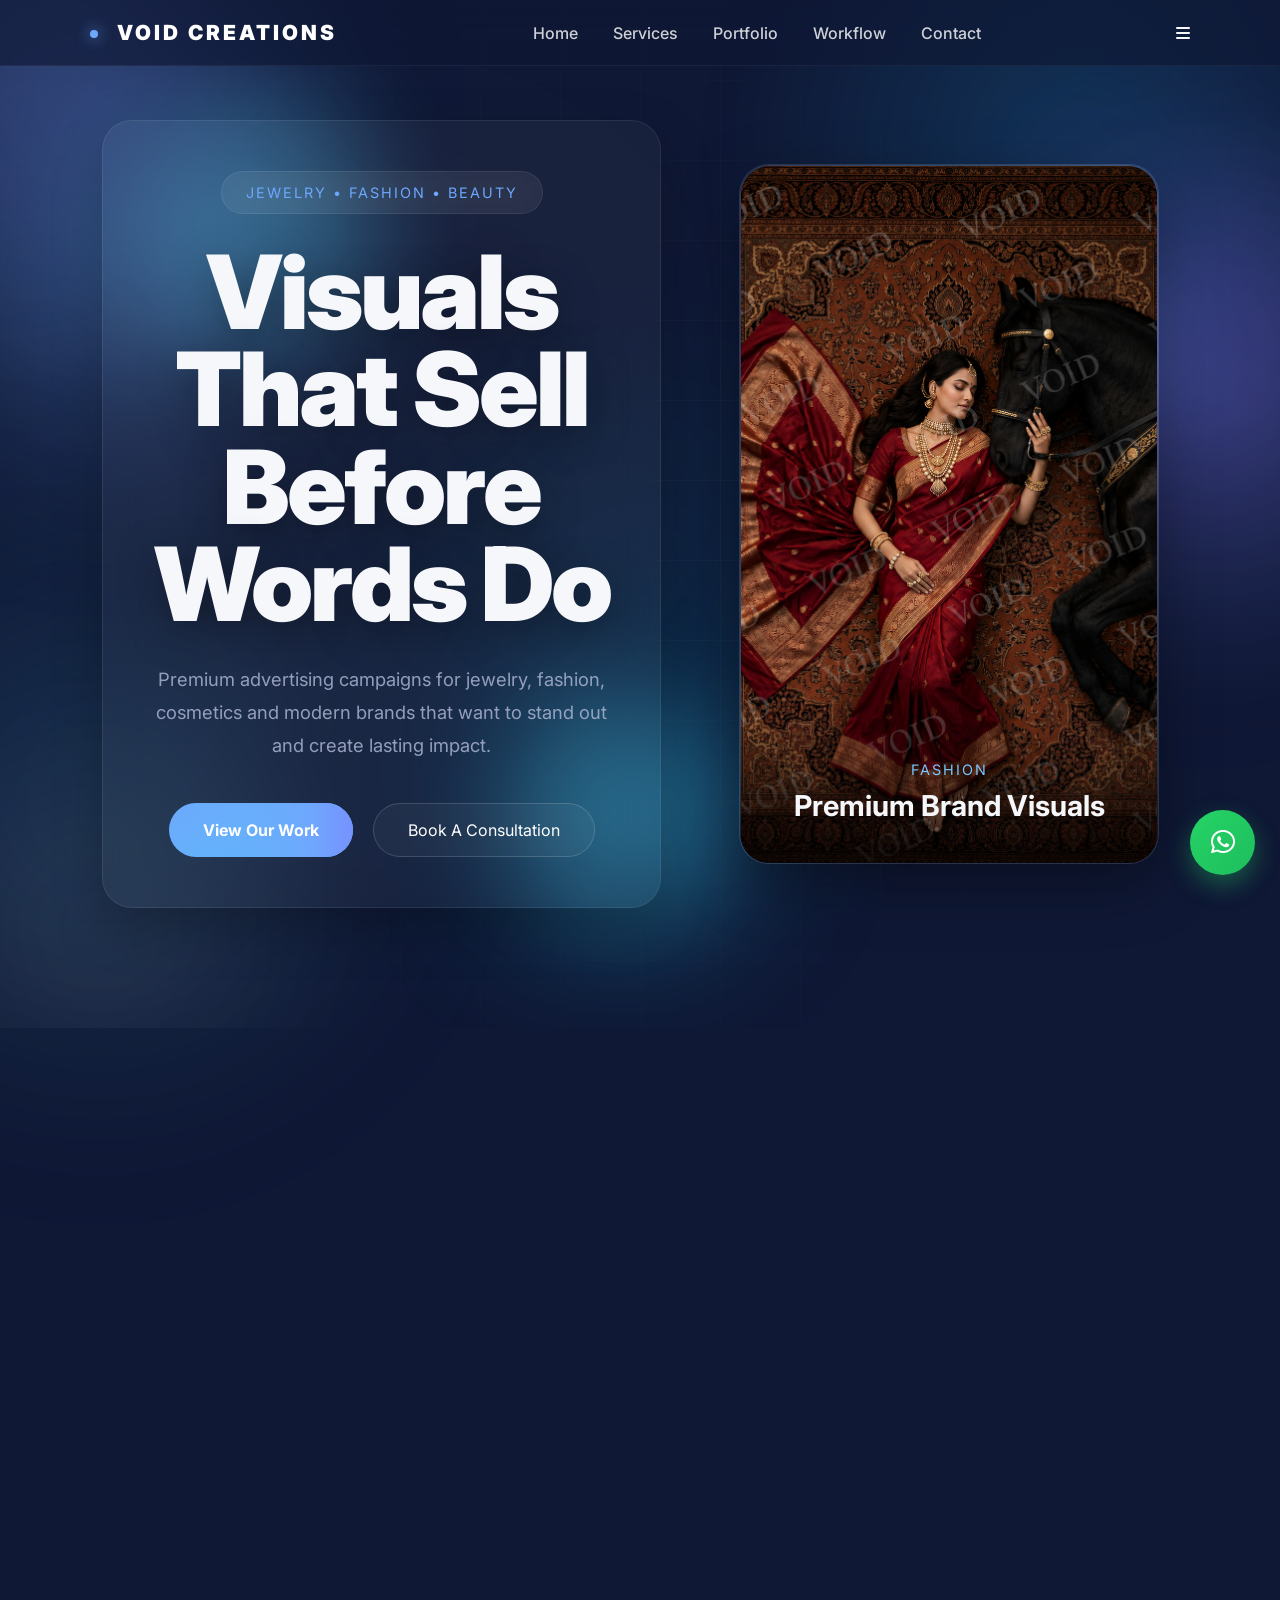
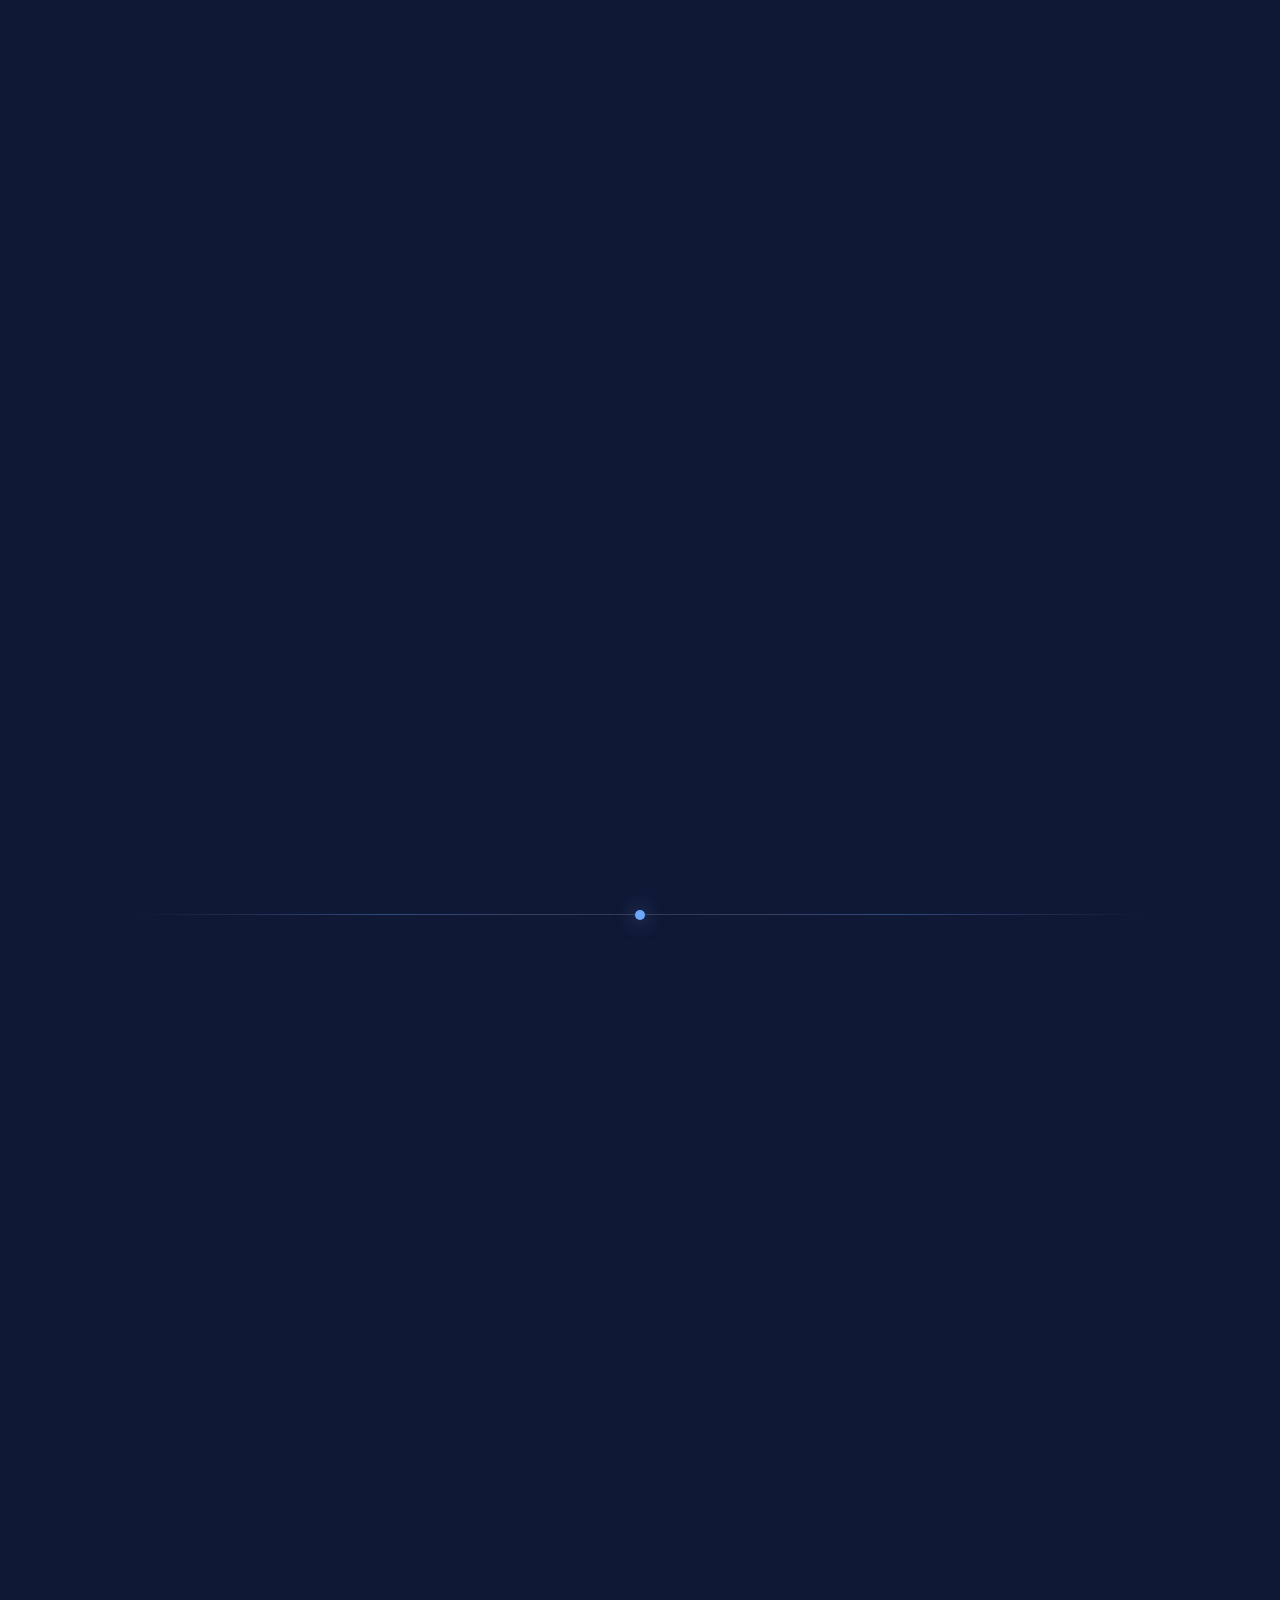
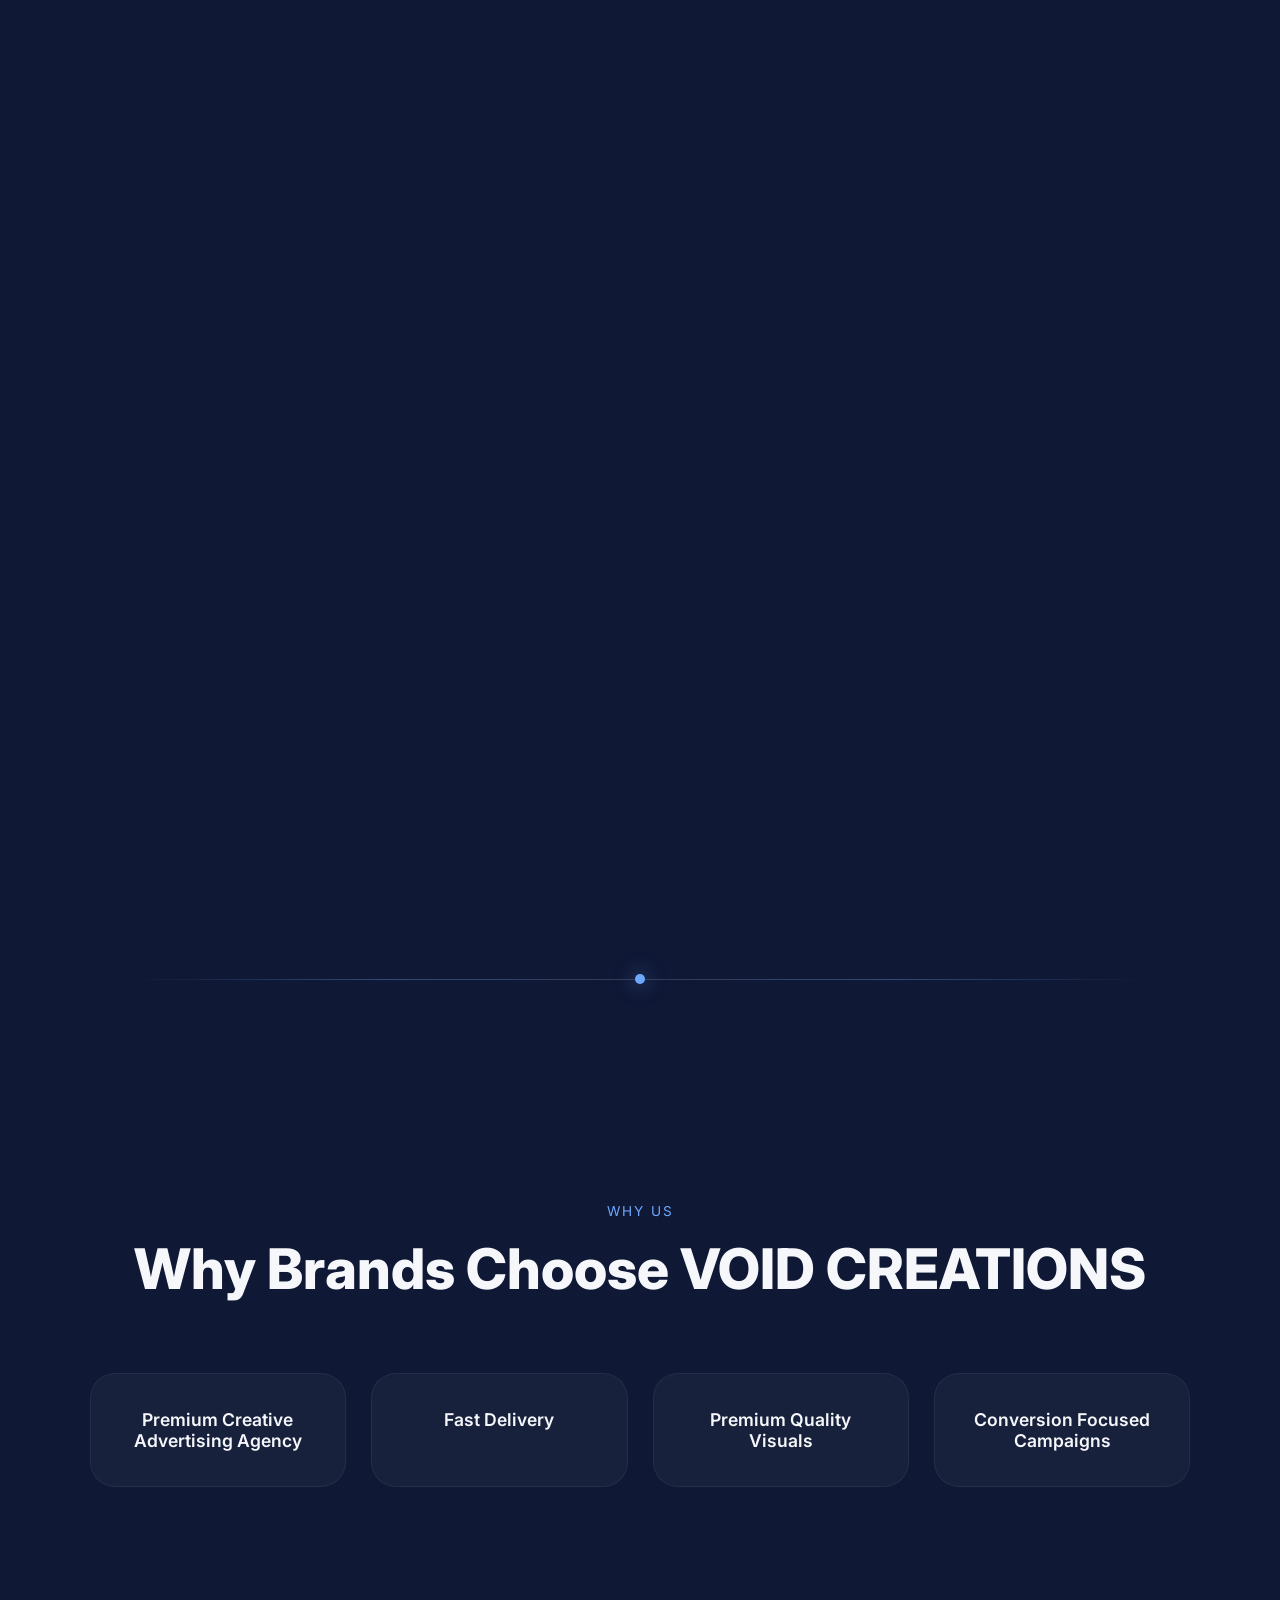
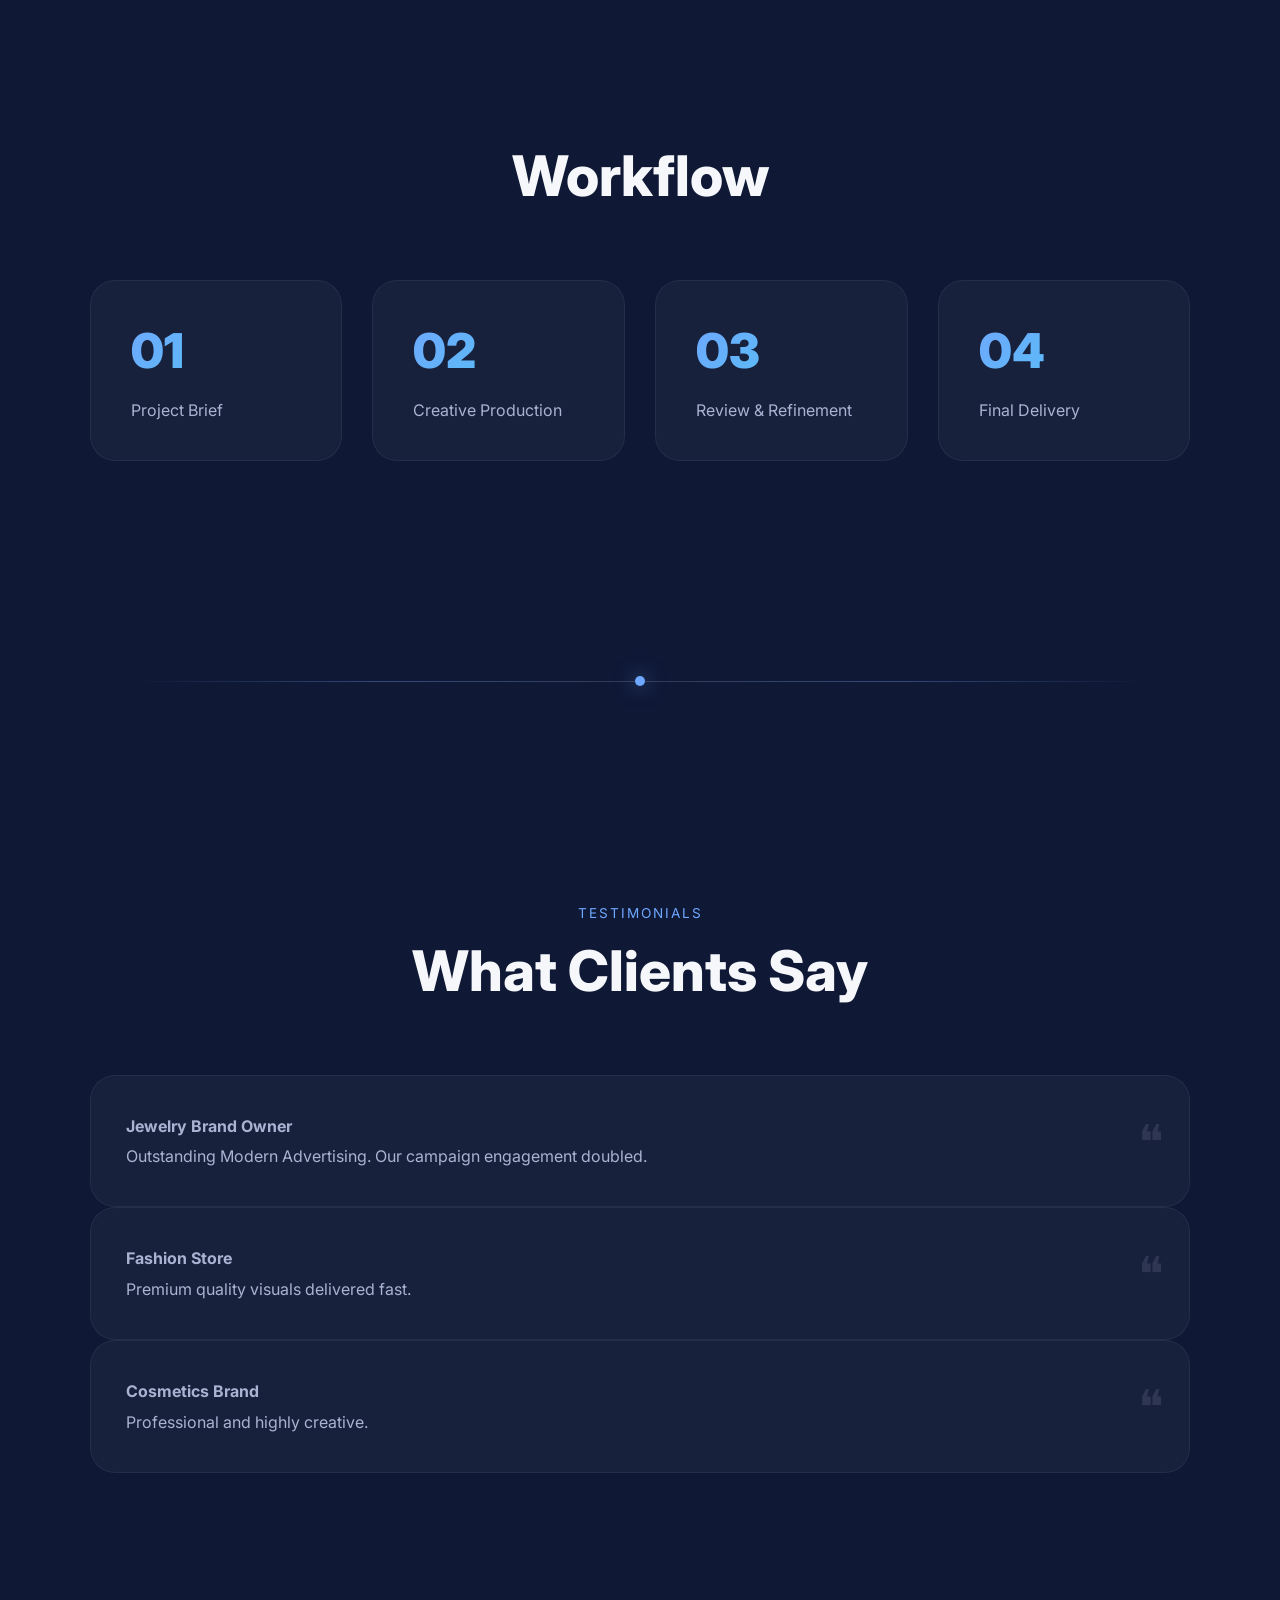
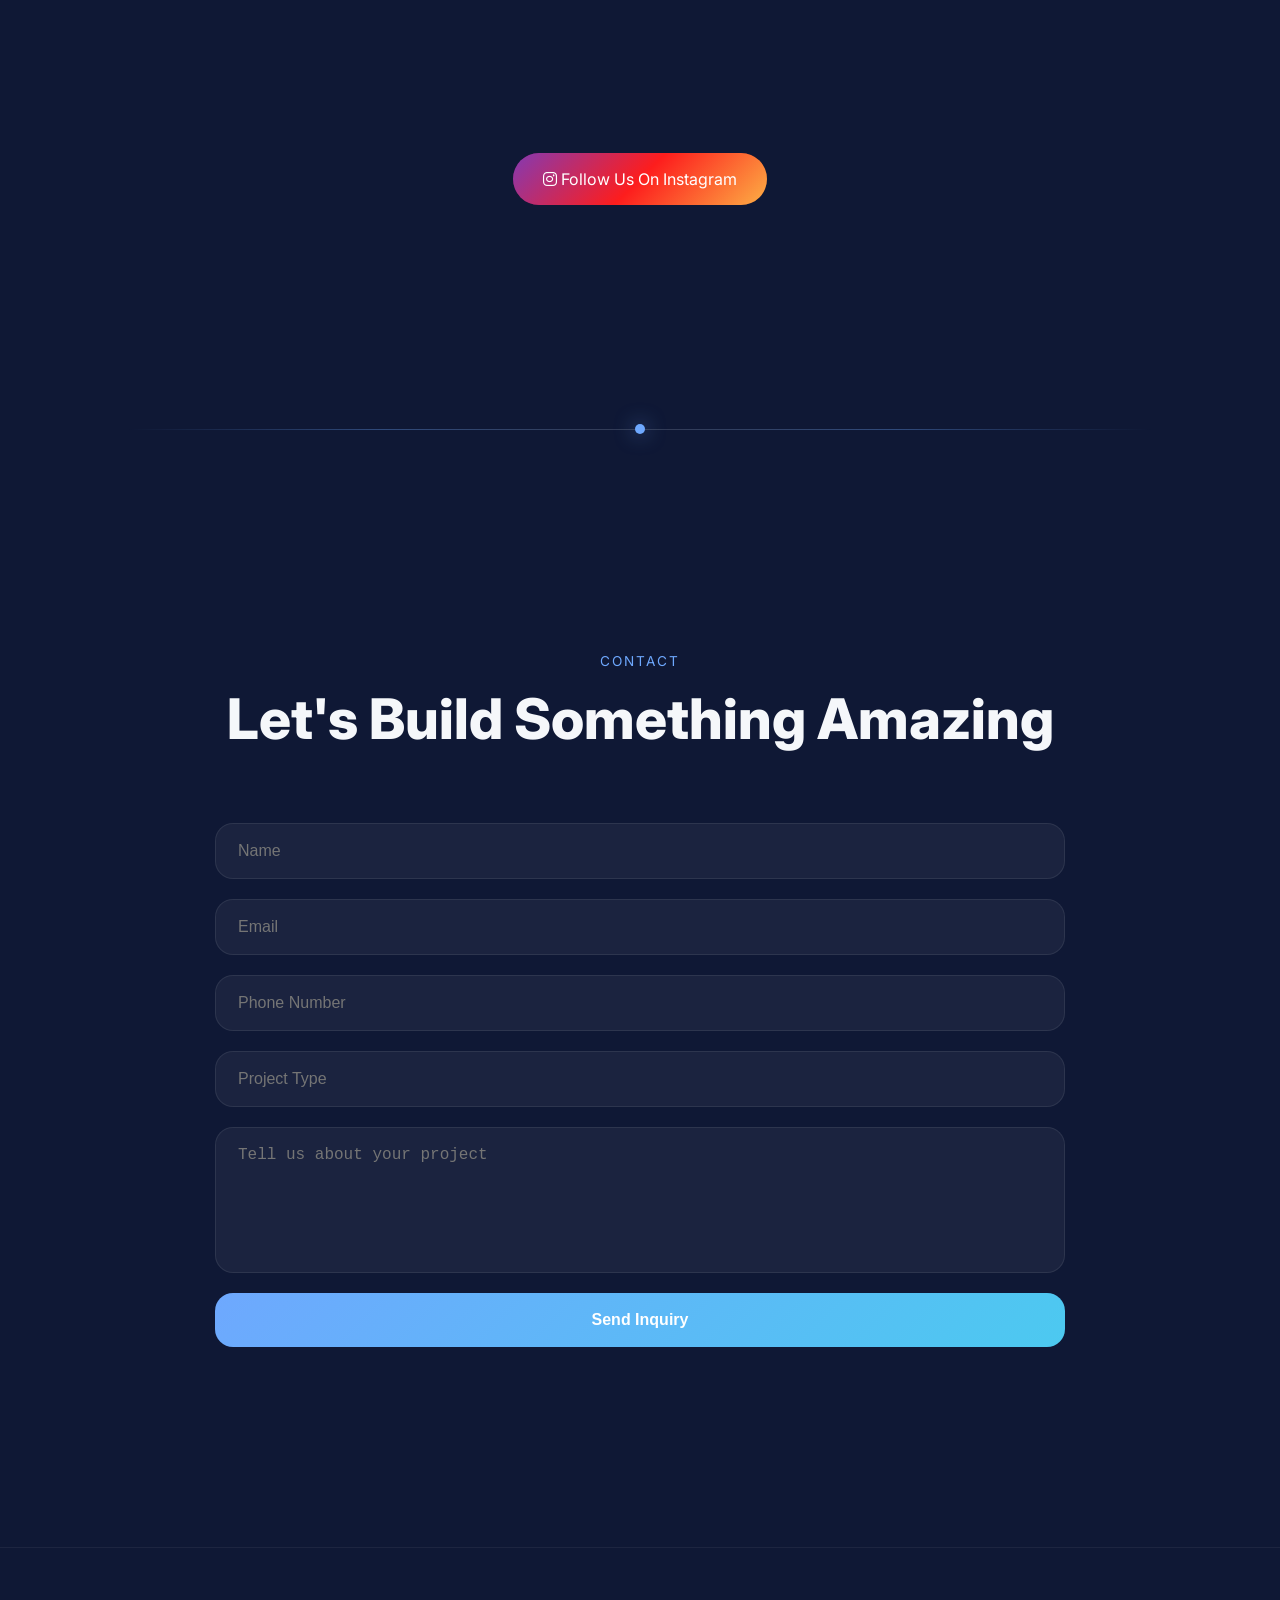
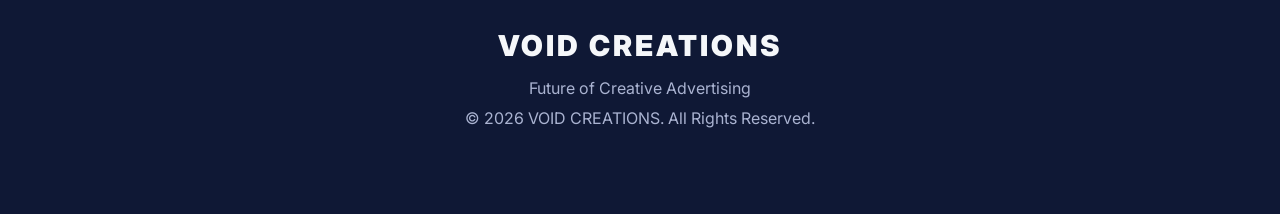
==== index.html @ 669fd7ab "line" ====
<!DOCTYPE html>
<html lang="en">

<head>
	<title>VOID CREATIONS | Future of Creative Advertising</title>

	<meta name="description"
	content="VOID CREATIONS is a premium creative advertising agency specializing in Jewelry Ads, Fashion Ads, Cosmetics Campaigns, Product Photography, Video 	Advertisements and Social Media Creatives.">

	<meta name="keywords"
	content="Jewelry Ads, Fashion Advertising, Cosmetics Campaigns, Product Photography, Video Ads, Social Media Creatives, Branding, Creative Agency, Advertising 	Agency">

	<meta name="author"
	content="VOID CREATIONS">

    <meta name="viewport"
    content="width=device-width, initial-scale=1.0">

    <meta name="description"
    content="Premium advertising campaigns for jewelry, fashion, cosmetics and modern brands.">

    <!-- Fonts -->
    <link href="https://fonts.googleapis.com/css2?family=Inter:wght@300;400;500;600;700;800;900&display=swap"
        rel="stylesheet">

    <!-- Font Awesome -->
    <link rel="stylesheet"
        href="https://cdnjs.cloudflare.com/ajax/libs/font-awesome/6.6.0/css/all.min.css">

    <!-- AOS -->
    <link rel="stylesheet"
        href="https://unpkg.com/aos@2.3.4/dist/aos.css">

    <!-- Main CSS -->
    <link rel="stylesheet" href="css/style.css">

    <link rel="icon" href="assets/favicon.png">

    <meta property="og:title"
	content="VOID CREATIONS">

	<meta property="og:description"
	content="Premium Creative Advertising Agency for Jewelry, Fashion, Cosmetics and Modern Brands">

    <meta property="og:type"
    content="website">

    <meta property="og:image"
    content="assets/preview.PNG">

</head>

<body>
    <div class="mouse-glow"></div>
    <!-- Loader -->
    <div id="loader">
        <div class="loader-logo">
            VOID CREATIONS
        </div>
    </div>

    
    <!-- Navbar -->
    <header class="navbar">

        <div class="logo">
            VOID CREATIONS
        </div>

        <nav class="nav-links">

            <a href="#home">Home</a>

            <a href="#services">Services</a>

            <a href="#portfolio">Portfolio</a>

            <a href="#process">Workflow</a>

            <a href="#contact">Contact</a>

        </nav>

        <div class="mobile-toggle">
            <i class="fas fa-bars"></i>
        </div>

    </header>

    <!-- Hero Section -->
    
    <section id="home" class="hero">
        <div class="hero-light light-1"></div>
        <div class="hero-light light-2"></div>
        <div class="hero-light light-3"></div>

        <div class="hero-grid"></div>
        <div class="hero-bg-glow"></div>

        <div class="hero-bg-glow glow-2"></div>


        <div class="luxury-orb orb-1"></div>
        <div class="luxury-orb orb-2"></div>
        <div class="luxury-orb orb-3"></div>

        <div class="floating-shape shape-1"></div>
        <div class="floating-shape shape-2"></div>
        <div class="floating-shape shape-3"></div>

        <div class="hero-container">

            <!-- LEFT CONTENT -->

            <div class="hero-content">

                <span class="hero-badge">
                    JEWELRY • FASHION • BEAUTY
                </span>

                <h1>
                    Visuals That Sell Before Words Do
                </h1>

                <p>
                    Premium advertising campaigns for jewelry,
                    fashion, cosmetics and modern brands that
                    want to stand out and create lasting impact.
                </p>

                <div class="hero-buttons">

                    <a href="#portfolio" class="btn-primary magnetic-btn">
                        View Our Work
                    </a>

                    <a href="#contact" class="btn-secondary magnetic-btn">
                        Book A Consultation
                    </a>

                </div>

            </div>

            <!-- RIGHT SHOWCASE -->

            <div class="hero-showcase">

                <div class="showcase-card active">

                    <img src="assets/hero/jewelry.png"
                        alt="Jewelry Campaign">

                    <div class="showcase-overlay">

                        <span>Jewelry</span>

                        <h3>
                            Luxury Campaigns
                        </h3>

                    </div>

                </div>

                <div class="showcase-card">

                    <img src="assets/hero/fashion.png"
                        alt="Fashion Campaign">

                    <div class="showcase-overlay">

                        <span>Fashion</span>

                        <h3>
                            Premium Brand Visuals
                        </h3>

                    </div>

                </div>

                <div class="showcase-card">

                    <img src="assets/hero/cosmetics.png"
                        alt="Cosmetics Campaign">

                    <div class="showcase-overlay">

                        <span>Cosmetics</span>

                        <h3>
                            Beauty Product Advertising
                        </h3>

                    </div>

                </div>

            </div>

        </div>
            
    </section>

    <section class="brand-categories">

        <div class="category-pill">
            Jewelry Advertising
        </div>

        <div class="category-pill">
            Fashion Campaigns
        </div>

        <div class="category-pill">
            Cosmetics Branding
        </div>

        <div class="category-pill">
            Video Advertising
        </div>

        <div class="category-pill">
            Social Media Creatives
        </div>

    </section>

    <!-- <section class="stats">

        <div class="stat-box">

            <h3 class="counter" data-target="0">
                0
            </h3>

            <p>Ads Created</p>

        </div>

        <div class="stat-box">

            <h3 class="counter" data-target="0">
                0
            </h3>

            <p>Happy Clients</p>

        </div>

        <div class="stat-box">

            <h3 class="counter" data-target="0">
                0
            </h3>

            <p>Creative Services</p>

        </div>
     </section> -->

    <!-- Services -->
    <section id="services" class="services reveal">

        <div class="section-header">

            <span>OUR SERVICES</span>

            <h2>
                Creative Solutions For Modern Brands
            </h2>

        </div>

        <div class="services-grid">

            <div class="service-card">
                <i class="fas fa-gem"></i>
                <h3>Jewelry Campaigns</h3>
                <p>Luxury campaigns designed for jewelry brands.</p>
            </div>

            <div class="service-card">
                <i class="fas fa-shirt"></i>
                <h3>Men's Fashion Campaigns</h3>
                <p>Premium visuals for modern fashion brands.</p>
            </div>

            <div class="service-card">
                <i class="fas fa-person-dress"></i>
                <h3>Women's Fashion Campaigns</h3>
                <p>Fashion Creatives.</p>
            </div>

            <div class="service-card">
                <i class="fas fa-child"></i>
                <h3>Kids Wear Campaigns</h3>
                <p>Engaging campaigns for children's collections.</p>
            </div>

            <div class="service-card">
                <i class="fas fa-spa"></i>
                <h3>Cosmetics Campaigns</h3>
                <p>High-end beauty and skincare promotions.</p>
            </div>

            <div class="service-card">
                <i class="fas fa-camera"></i>
                <h3>Product Campaigns</h3>
                <p>Enhanced product presentations.</p>
            </div>

            <div class="service-card">
                <i class="fas fa-video"></i>
                <h3>Modern Advertising Video Ads</h3>
                <p>Short-form promotional videos</p>
            </div>

            <div class="service-card">
                <i class="fas fa-share-nodes"></i>
                <h3>Social Media Creatives</h3>
                <p>Scroll-stopping content for digital platforms.</p>
            </div>

        </div>

    </section>

    <!-- Portfolio -->
    <div class="section-divider"></div>
    <section id="portfolio" class="portfolio reveal">
	
        <div class="section-header">

    <div class="portfolio-filters">

        <button class="filter-btn active" data-filter="all">
            All
        </button>

        <button class="filter-btn" data-filter="jewelry">
            Jewelry
        </button>

        <button class="filter-btn" data-filter="fashion">
            Fashion
        </button>

        <button class="filter-btn" data-filter="cosmetics">
            Cosmetics
        </button>
	
    </div>

            <span>PORTFOLIO</span>

            <h2>
                Featured Creative Campaigns
            </h2>

        </div>

        <div class="portfolio-grid">

        <a href="pages/jewelry.html"
		class="portfolio-card"
		data-category="jewelry">

    	  <div class="portfolio-image">

            <img src="assets/portfolio/jewelrythumb.png"
            alt="Jewelry Portfolio">

    	  </div>

          <div class="portfolio-content">

            <span class="portfolio-tag">
                JEWELRY
            </span>

            <h3>
                Luxury Jewelry Collection
            </h3>

            <span class="view-project">
                View Gallery →
            </span>

          </div>

        </a>

    <a href="pages/mens-fashion.html"
    class="portfolio-card"
    data-category="fashion">

        <div class="portfolio-image">

            <img src="assets/portfolio/mens-fashionthumb.png"
            alt="Men's Fashion">

        </div>

        <div class="portfolio-content">

            <span class="portfolio-tag">
                FASHION
            </span>

            <h3>
                Men's Fashion
            </h3>

            <span class="view-project">
                View Gallery →
            </span>

        </div>

    </a>    
    <a href="pages/womens-fashion.html"
    class="portfolio-card"
    data-category="fashion">

        <div class="portfolio-image">
 
            <img src="assets/portfolio/womens-fashionthumb.png"
            alt="Women's Fashion">

        </div>

        <div class="portfolio-content">

            <span class="portfolio-tag">
                FASHION
            </span>

            <h3>
                 Women's Fashion
            </h3>

             <span class="view-project">
                View Gallery →
             </span>

        </div>

    </a>
  
    <a href="pages/cosmetics.html"
    class="portfolio-card"
    data-category="fashion">

        <div class="portfolio-image">

            <img src="assets/portfolio/cosmeticsthumb.png"
            alt="Cosmetics">

        </div>

        <div class="portfolio-content">

            <span class="portfolio-tag">
                FASHION
            </span>

            <h3>
                Cosmetics
            </h3>

            <span class="view-project">
                View Gallery →
            </span>

        </div>

    </a>

    <a href="pages/video-ads.html"
    class="portfolio-card"
     data-category="fashion">

         <div class="portfolio-image">

             <img src="assets/portfolio/video-adsthumb.png"
             alt="Professional video advertisements for modern brands.">

         </div>

         <div class="portfolio-content">

            <span class="portfolio-tag">
                 FASHION
            </span>

            <h3>
                 Video Advertisements

            </h3>

            <span class="view-project">
                View Gallery →
            </span>

        </div>

     </a>
        

    </section>

    <!-- Why Choose Us -->
    <div class="section-divider"></div>
    <section class="why-us reveal">

        <div class="section-header">

            <span>WHY US</span>

            <h2>
                Why Brands Choose VOID CREATIONS
            </h2>

        </div>

        <div class="features-grid">

            <div class="feature-card">
                Premium Creative Advertising Agency
            </div>

            <div class="feature-card">
                Fast Delivery
            </div>

            <div class="feature-card">
                Premium Quality Visuals
            </div>

            <div class="feature-card">
                Conversion Focused Campaigns
            </div>

        </div>

    </section>

    <!-- Process -->
    <section id="process" class="process reveal">

        <div class="section-header">

            <h2>Workflow</h2>

        </div>

        <div class="timeline">

            <div class="step">
                <h3>01</h3>
                <p>Project Brief</p>
            </div>

            <div class="step">
                <h3>02</h3>
                <p>Creative Production</p>
            </div>

            <div class="step">
                <h3>03</h3>
                <p>Review & Refinement</p>
            </div>

            <div class="step">
                <h3>04</h3>
                <p>Final Delivery</p>
            </div>

        </div>

    </section>

    <!-- Testimonials -->
    <div class="section-divider"></div>
    <section class="testimonials reveal">

        <div class="section-header">

            <span>TESTIMONIALS</span>

            <h2>
                What Clients Say
            </h2>

        </div>

        <div class="testimonial">

        <h4>Jewelry Brand Owner</h4>

        <p>
        Outstanding Modern Advertising.
        Our campaign engagement doubled.
        </p>

    </div>

    <div class="testimonial">

        <h4>Fashion Store</h4>

        <p>
        Premium quality visuals delivered fast.
        </p>

    </div>

    <div class="testimonial">

        <h4>Cosmetics Brand</h4>

        <p>
        Professional and highly creative.
        </p>

    </div>

        </div>

    </section>

    <!-- Instagram CTA -->
    <section class="instagram reveal">
        <div class="social-circuit">

            <div class="instagram-cta">

                <a href="https://www.instagram.com/void_creations1?igsh=NXFveWRydmR2MjVx"
                target="_blank"
                class="instagram-premium">

                <i class="fab fa-instagram"></i>
                Follow Us On Instagram

                </a>

                <div class="circuit-line horizontal"></div>

                <div class="circuit-line vertical"></div>

                <div class="circuit-dot"></div>

            </div>

        </div>
    </section>

    <!-- Contact -->
    <div class="section-divider"></div>
    <section id="contact" class="contact reveal">

        <div class="section-header">

            <span>CONTACT</span>

            <h2>
                Let's Build Something Amazing
            </h2>

        </div>

        <form
        action="https://formsubmit.co/void.creative.in@gmail.com"
        method="POST"
        class="contact-form">

            <input type="text" name="name" placeholder="Name" required>

            <input type="email" name="email" placeholder="Email" required>

            <input type="tel" name="phone" placeholder="Phone Number">

            <input type="text" name="project_type" placeholder="Project Type">

            <textarea name="message" rows="6"
                placeholder="Tell us about your project"></textarea>

            <input 
            type="hidden"
            name="_subject"
            value="New Website Inquiry">

            <input
            type="hidden"
            name="_captcha"
            value="false">

            <input
            type="hidden"
            name="_template"
            value="table">

            <button type="submit" class="magnetic-btn">
                Send Inquiry
            </button>

        </form>

    </section>

    <!-- WhatsApp Button -->
    <a href="https://wa.me/919876543210?text=Hello%20VOID%20CREATIONS,%20I%20am%20interested%20in%20your%20creative%20services."
        target="_blank"
        class="whatsapp-btn">

        <i class="fab fa-whatsapp"></i>
    </a>

    <!-- Footer -->
    <footer>

        <div class="footer-logo">
            VOID CREATIONS
        </div>

        <p>
            Future of Creative Advertising
        </p>

        <p>
            © 2026 VOID CREATIONS. All Rights Reserved.
        </p>

    </footer>

    <!-- Libraries -->

    <script src="https://unpkg.com/aos@2.3.4/dist/aos.js"></script>

    <!-- Main JS -->
    <script src="js/script.js"></script>

</body>

</html>
---- css/style.css ----
/* ==========================================
   VOID CREATIONS
   Premium AI Agency UI
   Version 1.0
========================================== */

/* ---------- Google Font Fallback ---------- */

:root {

    /* Brand Colors */

    --primary: #0F1835;
    --secondary: #16244D;

    --accent: #6EA8FE;
    --accent-light: #8FC5FF;

    --neon: #4CC9F0;

    --white: #FFFFFF;
    --text: #F5F7FA;
    --muted: #AAB3D1;

    /* Glass */

    --glass: rgba(255,255,255,0.05);
    --glass-border: rgba(255,255,255,0.08);

    /* Effects */

    --shadow:
    0 10px 30px rgba(0,0,0,.30);

    --glow:
    0 0 20px rgba(76,201,240,.35);

    --radius: 24px;

}

/* ---------- Reset ---------- */

*{
    margin:0;
    padding:0;
    box-sizing:border-box;
}

html{
    scroll-behavior:smooth;
}

body{

    font-family:'Inter',sans-serif;

    background:
    radial-gradient(
    circle at top right,
    rgba(76,201,240,.08),
    transparent 30%),

    radial-gradient(
    circle at bottom left,
    rgba(110,168,254,.08),
    transparent 30%),

    var(--primary);

    color:var(--text);

    overflow-x:hidden;
}

/* ---------- Scrollbar ---------- */

::-webkit-scrollbar{
    width:10px;
}

::-webkit-scrollbar-track{
    background:#091022;
}

::-webkit-scrollbar-thumb{

    background:
    linear-gradient(
    180deg,
    var(--accent),
    var(--neon));

    border-radius:50px;
}

/* ---------- Selection ---------- */

::selection{
    background:var(--accent);
    color:#fff;
}

/* ---------- Container ---------- */

.container{

    width:min(
    1200px,
    90%
    );

    margin:auto;
}

/* ==========================================
   LOADER
========================================== */

#loader{

    position:fixed;

    inset:0;

    width:100vw;

    height:100vh;

    overflow:hidden;

    background:#050816;

    display:flex;

    justify-content:center;

    align-items:center;

    z-index:999999;
}

.loader-logo{

    font-size:2rem;

    font-weight:800;

    letter-spacing:8px;

    color:white;

    animation:
    pulse 2s infinite;
}

@keyframes pulse{

    0%,100%{

        opacity:.4;
    }

    50%{

        opacity:1;
    }
}

/* ==========================================
   PARTICLES
========================================== */

#particles-js{

    position:fixed;

    top:0;
    left:0;

    width:100%;
    height:100%;

    z-index:-2;
}

/* ==========================================
   NAVBAR
========================================== */

.navbar{
    position:fixed;
    top:0;
    left:0;
    width:100%;
    padding:20px 7%;
    display:flex;
    justify-content:space-between;
    align-items:center;
    backdrop-filter:blur(20px);
    background:rgba(15,24,53,.65);
    border-bottom:1px solid rgba(255,255,255,.05);
    z-index:1000;
    transition:
    all .45s ease;
}

.logo{

    font-size:1.3rem;

    font-weight:900;

    letter-spacing:3px;

    color:#ffffff;

    cursor:pointer;

    transition:
    all .4s ease;
}

.logo:hover{

    color:#6EA8FE;

    text-shadow:
    0 0 15px rgba(110,168,254,.5),
    0 0 35px rgba(110,168,254,.25);

    transform:
    translateY(-1px);
}

.logo::before{

    content:"";

    display:inline-block;

    width:8px;
    height:8px;

    border-radius:50%;

    background:#6EA8FE;

    margin-right:12px;

    box-shadow:
    0 0 15px #6EA8FE;

    vertical-align:middle;
}

.nav-links{

    display:flex;

    gap:35px;
}

.nav-links a{

    position:relative;

    text-decoration:none;

    color:rgba(255,255,255,.8);

    font-weight:500;

    transition:
    all .35s ease;
}

.nav-links a::after{

    content:"";

    position:absolute;

    left:0;
    bottom:-6px;

    width:0;

    height:2px;

    background:#6EA8FE;

    transition:
    width .35s ease;
}

.nav-links a:hover{

    color:#ffffff;
}

.nav-links a:hover::after{

    width:100%;
}



/* ==========================================
   HERO SECTION
========================================== */

.hero{

    min-height:100vh;

    display:flex;

    align-items:center;

    justify-content:center;

    text-align:center;

    padding:
    120px 20px 80px;
}

.hero-content{

    position:relative;

    z-index:2;

    padding:50px;

    border-radius:30px;

    background:
    rgba(255,255,255,.04);

    backdrop-filter:blur(20px);

    border:
    1px solid rgba(255,255,255,.08);

    box-shadow:
    0 20px 50px rgba(0,0,0,.25);
}
.hero-badge{

    display:inline-block;

    padding:
    10px 18px;

    border-radius:50px;

    background:
    rgba(255,255,255,.05);

    border:
    1px solid rgba(255,255,255,.08);

    margin-bottom:30px;

    color:var(--accent);

    font-size:.9rem;
}

.hero h1{

    font-size:clamp(3.8rem,8vw,7rem);

    line-height:1;

    letter-spacing:-2px;

    font-weight:900;
}

.hero h1 span{

    background:
    linear-gradient(
    90deg,
    #ffffff,
    #6EA8FE,
    #8B5CF6
    );

    background-clip:text;

    -webkit-background-clip:text;

    -webkit-text-fill-color:transparent;
}

.hero p{

    margin:
    30px auto;

    max-width:700px;

    font-size:1.15rem;

    color:var(--muted);

    line-height:1.8;
}

.hero-buttons{

    display:flex;

    gap:20px;

    justify-content:center;

    flex-wrap:wrap;
}

.hero-btn{

    position:relative;

    overflow:hidden;
}

.hero-btn::before{

    content:"";

    position:absolute;

    top:0;
    left:-150%;

    width:60%;
    height:100%;

    background:
    linear-gradient(
        120deg,
        transparent,
        rgba(255,255,255,.35),
        transparent
    );

    transition:1s;
}

.hero-btn:hover::before{

    left:180%;
}


/* ==========================
   HERO SHOWCASE
========================== */

.hero-showcase{

    position:relative;

    width:100%;

    max-width:420px;

    height:520px;

    margin:auto;
}

.showcase-card{

    position:absolute;

    inset:0;

    opacity:0;

    transform:
    translateY(40px)
    scale(.95);

    transition:.8s ease;
}

.showcase-card.active{

    opacity:1;

    transform:
    translateY(0)
    scale(1);

    animation:
    cardFloat 6s ease-in-out infinite;
}

@keyframes cardFloat{

    0%,100%{

        transform:
        translateY(0);
    }

    50%{

        transform:
        translateY(-15px);
    }
}

.showcase-card img{

    width:100%;
    height:100%;

    object-fit:cover;

    border-radius:30px;

    border:1px solid
    rgba(255,255,255,.08);

    box-shadow:
    0 40px 120px rgba(0,0,0,.45),
    0 0 60px rgba(110,168,254,.12);
}

/* ==========================================
   BUTTONS
========================================== */

.btn-primary{

    display:inline-flex;

    align-items:center;

    justify-content:center;

    text-decoration:none;

    padding:
    16px 34px;

    border-radius:50px;

    background:
    linear-gradient(
    135deg,
    var(--accent),
    var(--neon));

    color:white;

    font-weight:700;

    transition:.35s;
}

.btn-primary:hover{

    transform:
    translateY(-5px);

    box-shadow:
    0 15px 30px
    rgba(76,201,240,.30);
}

.btn-secondary{

    display:inline-flex;

    align-items:center;

    justify-content:center;

    text-decoration:none;

    padding:
    16px 34px;

    border-radius:50px;

    color:white;

    border:
    1px solid rgba(255,255,255,.15);

    background:
    rgba(255,255,255,.04);

    transition:.35s;
}

.btn-secondary:hover{

    background:
    rgba(255,255,255,.08);

    transform:
    translateY(-5px);
}

/* ==========================================
   SECTION HEADER
========================================== */

.section-header{

    text-align:center;

    margin-bottom:70px;
}

.section-header span{

    color:var(--accent);

    letter-spacing:2px;

    font-size:.85rem;
}

.section-header h2{

    margin-top:15px;

    font-size:
    clamp(
    2rem,
    5vw,
    3.5rem
    );

    font-weight:800;
}


/* ==========================================
   SERVICES SECTION
========================================== */

.services{
    padding:120px 7%;
}

.services-grid{

    display:grid;

    grid-template-columns:
    repeat(auto-fit,minmax(280px,1fr));

    gap:30px;
}

.service-card{

    position:relative;

    padding:35px;

    border-radius:var(--radius);

    background:var(--glass);

    backdrop-filter:blur(20px);

    border:
    1px solid var(--glass-border);

    transition:.4s ease;

    overflow:hidden;
}

.service-card::before{

    content:"";

    position:absolute;

    top:-50%;
    left:-50%;

    width:200%;
    height:200%;

    background:
    radial-gradient(
    circle,
    rgba(76,201,240,.08),
    transparent 60%
    );

    opacity:0;

    transition:.5s;
}

.service-card:hover::before{
    opacity:1;
}

.service-card:hover{

    transform:
    translateY(-10px);

    border-color:
    rgba(76,201,240,.35);

    box-shadow:
    0 20px 40px rgba(0,0,0,.25);
}

.service-card i{

    font-size:2rem;

    color:var(--accent);

    margin-bottom:20px;
}

.service-card h3{

    margin-bottom:15px;

    font-size:1.4rem;

    font-weight:700;
}

.service-card p{

    color:var(--muted);

    line-height:1.8;
}

/* ==========================================
   PORTFOLIO
========================================== */

.portfolio{
    padding:120px 7%;
}

.portfolio-grid{

    display:grid;

    grid-template-columns:
    repeat(auto-fit,minmax(320px,1fr));

    gap:30px;
}

/* ==========================
   PORTFOLIO CARD PREMIUM
========================== */

.portfolio-card{

    position:relative;

    display:block;

    overflow:hidden;

    border-radius:28px;

    background:
    linear-gradient(
    135deg,
    rgba(255,255,255,.05),
    rgba(255,255,255,.02)
    );

    border:
    1px solid rgba(255,255,255,.08);

    backdrop-filter:blur(20px);

    text-decoration:none;

    min-height:380px;

    transition:
    transform .5s ease,
    box-shadow .5s ease;
    transform-style:
    preserve-3d;

    transform-style:preserve-3d;

    perspective:1000px;
}

/* IMAGE */

.portfolio-image{

    height:100%;

    overflow:hidden;

    transition:
    transform .8s ease;
}

.portfolio-image img{

    width:100%;

    height:100%;

    object-fit:cover;

    transition:
    transform .8s ease;
}

.portfolio-card::before{

    content:"";

    position:absolute;

    top:0;
    left:0;

    width:12px;
    height:100%;

    background:
    linear-gradient(
    to right,
    rgba(255,255,255,.15),
    transparent
    );

    z-index:5;

    opacity:0;

    transition:.5s;
}

/* DARK OVERLAY */

.portfolio-card::before{

    content:"";

    position:absolute;

    inset:0;

    background:
    linear-gradient(
    to top,
    rgba(0,0,0,.88),
    rgba(0,0,0,.15)
    );

    z-index:1;
}

/* CONTENT */

.portfolio-content{

    position:absolute;

    left:25px;

    bottom:25px;

    z-index:2;
}

.portfolio-tag{

    display:inline-block;

    margin-bottom:12px;

    padding:8px 14px;

    border-radius:50px;

    background:
    rgba(255,255,255,.08);

    font-size:.75rem;

    letter-spacing:2px;

    color:#6EA8FE;
}

.portfolio-content h3{

    color:#fff;

    font-size:1.6rem;

    margin-bottom:12px;
}

.view-project{

    color:#6EA8FE;

    font-weight:600;

    transition:.4s;
}

/* HOVER */

.portfolio-card:hover{

    transform:
    translateY(-12px)
    rotateX(3deg)
    rotateY(-3deg);

    box-shadow:
    0 25px 70px rgba(0,0,0,.45);
}

.portfolio-card:hover img{

    transform:
    scale(1.08);
}

.portfolio-card:hover .view-project{

    letter-spacing:1px;

}

.portfolio-card:hover .portfolio-image{

    transform:
    rotateY(-12deg)
    scale(1.03);
}



/* ==========================================
   WHY US
========================================== */

.why-us{
    padding:120px 7%;
}

.features-grid{

    display:grid;

    grid-template-columns:
    repeat(auto-fit,minmax(250px,1fr));

    gap:25px;
}

.feature-card{

    padding:35px;

    border-radius:25px;

    text-align:center;

    background:
    rgba(255,255,255,.04);

    border:
    1px solid rgba(255,255,255,.06);

    backdrop-filter:blur(15px);

    font-size:1.1rem;

    font-weight:600;

    transition:.4s;
}

.feature-card:hover{

    transform:
    translateY(-8px);

    background:
    rgba(255,255,255,.06);

    box-shadow:
    0 15px 35px rgba(0,0,0,.20);
}

/* ==========================================
   PROCESS SECTION
========================================== */

.process{
    padding:120px 7%;
}

.timeline{

    display:grid;

    grid-template-columns:
    repeat(auto-fit,minmax(220px,1fr));

    gap:30px;
}

.step{

    position:relative;

    padding:40px;

    border-radius:25px;

    background:
    rgba(255,255,255,.04);

    border:
    1px solid rgba(255,255,255,.06);

    overflow:hidden;

    transition:.4s;
}

.step:hover{

    transform:
    translateY(-10px);

    border-color:
    rgba(76,201,240,.35);
}

.step h3{

    font-size:3rem;

    font-weight:900;

    margin-bottom:20px;

    background:
    linear-gradient(
    135deg,
    var(--accent),
    var(--neon)
    );

    background-clip:text;
    -webkit-background-clip:text;

    -webkit-text-fill-color:
    transparent;
}

.step p{

    color:var(--muted);

    font-size:1rem;
}

/* ==========================================
   PREMIUM HOVER GLOW
========================================== */

.service-card:hover,
.feature-card:hover,
.step:hover{

    box-shadow:
    0 0 25px rgba(76,201,240,.10),
    0 20px 40px rgba(0,0,0,.25);
}

/* ==========================================
   FLOATING ANIMATION
========================================== */

@keyframes floatCard{

    0%{
        transform:translateY(0px);
    }

    50%{
        transform:translateY(-8px);
    }

    100%{
        transform:translateY(0px);
    }

}

.feature-card:nth-child(1){
    animation:floatCard 5s infinite ease-in-out;
}

.feature-card:nth-child(2){
    animation:floatCard 6s infinite ease-in-out;
}

.feature-card:nth-child(3){
    animation:floatCard 7s infinite ease-in-out;
}

.feature-card:nth-child(4){
    animation:floatCard 5.5s infinite ease-in-out;
}

/* ==========================================
   TESTIMONIALS
========================================== */

.testimonials{
    padding:120px 7%;
}

.testimonial-slider{

    display:grid;

    grid-template-columns:
    repeat(auto-fit,minmax(300px,1fr));

    gap:30px;
}

.testimonial{

    padding:35px;

    border-radius:25px;

    background:
    rgba(255,255,255,.04);

    border:
    1px solid rgba(255,255,255,.06);

    backdrop-filter:blur(15px);

    position:relative;

    transition:.4s;
}

.testimonial:hover{

    transform:
    translateY(-10px);

    box-shadow:
    0 20px 40px rgba(0,0,0,.25);
}

.testimonial::before{

    content:"❝";

    position:absolute;

    top:20px;
    right:25px;

    font-size:3rem;

    opacity:.15;
}

.testimonial{

    color:var(--muted);

    line-height:1.9;

    font-size:1rem;
}

/* ==========================================
   INSTAGRAM SECTION
========================================== */

.instagram{
    padding:120px 7%;
}

.instagram-grid{

    display:grid;

    grid-template-columns:
    repeat(auto-fit,minmax(250px,1fr));

    gap:25px;
}

.insta-card{

    aspect-ratio:1/1;

    border-radius:25px;

    background:
    linear-gradient(
    135deg,
    #182754,
    #0A1024
    );

    border:
    1px solid rgba(255,255,255,.06);

    overflow:hidden;

    cursor:pointer;

    transition:.4s;
}

.insta-card:hover{

    transform:
    scale(1.04);

    box-shadow:
    0 20px 50px rgba(0,0,0,.30);
}

/* ==========================================
   CONTACT SECTION
========================================== */

.contact{
    padding:120px 7%;
}

.contact-form{

    max-width:850px;

    margin:auto;

    display:flex;

    flex-direction:column;

    gap:20px;
}

.contact-form input,
.contact-form textarea{

    width:100%;

    padding:18px 22px;

    border:none;

    outline:none;

    border-radius:18px;

    background:
    rgba(255,255,255,.05);

    border:
    1px solid rgba(255,255,255,.08);

    color:white;

    font-size:1rem;

    backdrop-filter:blur(15px);

    transition:.3s;
}

.contact-form input:focus,
.contact-form textarea:focus{

    border-color:
    rgba(76,201,240,.45);

    box-shadow:
    0 0 20px rgba(76,201,240,.15);
}

.contact-form textarea{

    resize:none;
}

.contact-form button{

    padding:18px;

    border:none;

    cursor:pointer;

    border-radius:18px;

    background:
    linear-gradient(
    135deg,
    var(--accent),
    var(--neon)
    );

    color:white;

    font-size:1rem;

    font-weight:700;

    transition:.3s;
}

.contact-form button:hover{

    transform:
    translateY(-5px);

    box-shadow:
    0 15px 30px rgba(76,201,240,.25);
}

/* ==========================================
   WHATSAPP BUTTON
========================================== */

.whatsapp-btn{

    position:fixed;

    right:25px;
    bottom:25px;

    width:65px;
    height:65px;

    display:flex;

    align-items:center;
    justify-content:center;

    border-radius:50%;

    background:
    linear-gradient(
    135deg,
    #25D366,
    #1ebe5d
    );

    color:white;

    font-size:1.7rem;

    text-decoration:none;

    z-index:999;

    box-shadow:
    0 10px 25px rgba(37,211,102,.35);

    transition:.3s;
}

.whatsapp-btn:hover{

    transform:
    scale(1.12);

    box-shadow:
    0 15px 40px rgba(37,211,102,.45);
}

/* ==========================================
   FOOTER
========================================== */

footer{

    padding:80px 7%;

    text-align:center;

    border-top:
    1px solid rgba(255,255,255,.06);

    margin-top:80px;
}

.footer-logo{

    font-size:1.8rem;

    font-weight:900;

    letter-spacing:3px;

    margin-bottom:15px;
}

footer p{

    color:var(--muted);

    margin-top:10px;
}

/* ==========================================
   FADE IN UP
========================================== */

@keyframes fadeUp{

    from{

        opacity:0;

        transform:
        translateY(40px);
    }

    to{

        opacity:1;

        transform:
        translateY(0);
    }
}

.section-header,
.service-card,
.portfolio-card,
.feature-card,
.step,
.testimonial,
.insta-card{

    animation:
    fadeUp .8s ease both;
}

/* ==========================================
   MOBILE NAVIGATION
========================================== */

@media(max-width:992px){

    .navbar nav{

        display:none;
    }

    .mobile-toggle{

        display:block;
    }

    .hero h1{

        font-size:4rem;
    }
}

@media(max-width:768px){

    .hero{

        padding-top:140px;
    }

    .hero h1{

        font-size:3rem;
    }

    .hero p{

        font-size:1rem;
    }

    .hero-buttons{

        flex-direction:column;
    }

    .btn-primary,
    .btn-secondary{

        width:100%;
    }

    .section-header h2{

        font-size:2rem;
    }

    .timeline{

        grid-template-columns:1fr;
    }

    .services-grid{

        grid-template-columns:1fr;
    }

    .portfolio-grid{

        grid-template-columns:1fr;
    }

    .instagram-grid{

        grid-template-columns:1fr 1fr;
    }
}

@media(max-width:480px){

    .hero h1{

        font-size:2.3rem;
    }

    .hero-badge{

        font-size:.75rem;
    }

    .instagram-grid{

        grid-template-columns:1fr;
    }

    .whatsapp-btn{

        width:58px;
        height:58px;

        font-size:1.4rem;
    }
}

/* ==========================================
   ULTRA PREMIUM BACKGROUND GLOW
========================================== */

body::before{

    content:"";

    position:fixed;

    top:-200px;
    right:-200px;

    width:500px;
    height:500px;

    background:
    radial-gradient(
    circle,
    rgba(76,201,240,.10),
    transparent 70%
    );

    z-index:-1;
}

body::after{

    content:"";

    position:fixed;

    bottom:-250px;
    left:-250px;

    width:550px;
    height:550px;

    background:
    radial-gradient(
    circle,
    rgba(110,168,254,.08),
    transparent 70%
    );

    z-index:-1;
}

/* ==========================================
   MOBILE MENU
========================================== */

@media(max-width:992px){

    .nav-links{

        position:fixed;

        top:80px;
        right:-100%;

        width:280px;

        height:calc(100vh - 80px);

        background:#0F1835;

        display:flex !important;

        flex-direction:column;

        padding:40px;

        gap:25px;

        transition:.4s ease;

        border-left:
        1px solid rgba(255,255,255,.08);
    }

    .nav-links.active{

        right:0;
    }

}

/* ==========================================
   STATS
========================================== */

.stats{

    padding:80px 7%;

    display:grid;

    grid-template-columns:
    repeat(auto-fit,minmax(250px,1fr));

    gap:25px;
}

.stat-box{

    text-align:center;

    padding:35px;

    border-radius:25px;

    background:
    rgba(255,255,255,.04);

    border:
    1px solid rgba(255,255,255,.06);
}

.stat-box h3{

    font-size:3rem;

    color:var(--accent);

    margin-bottom:10px;
}

.portfolio-card img{

    width:100%;
    height:100%;

    object-fit:cover;

    object-position:center;

    top:0;
    left:0;

    transition:.6s ease;
}

.portfolio-card:hover img{

    transform:scale(1.1);
}

@keyframes trailFade{

    from{

        opacity:1;
        transform:scale(1);
    }

    to{

        opacity:0;
        transform:scale(3);
    }

}

.floating-shape{

    position:absolute;

    border-radius:50%;

    filter:blur(50px);

    opacity:.3;

    animation:
    floatShape 8s infinite ease-in-out;
}

.shape-1{

    width:250px;
    height:250px;

    background:#4CC9F0;

    top:10%;
    left:10%;
}

.shape-2{

    width:180px;
    height:180px;

    background:#6EA8FE;

    right:10%;
    top:25%;
}

.shape-3{

    width:220px;
    height:220px;

    background:#4CC9F0;

    bottom:10%;
    left:40%;
}

@keyframes floatShape{

    0%{
        transform:translateY(0);
    }

    50%{
        transform:translateY(-30px);
    }

    100%{
        transform:translateY(0);
    }
}

.instagram-cta{

    text-align:center;

    margin-top:40px;
}

.instagram-cta a{

    display:inline-block;

    padding:16px 30px;

    border-radius:50px;

    text-decoration:none;

    color:white;

    background:
    linear-gradient(
    135deg,
    #833AB4,
    #FD1D1D,
    #FCAF45
    );
}

.portfolio-filters{

    display:flex;

    justify-content:center;

    gap:15px;

    flex-wrap:wrap;

    margin-bottom:50px;
}

.filter-btn{

    padding:12px 22px;

    border:none;

    cursor:pointer;

    border-radius:50px;

    background:
    rgba(255,255,255,.05);

    color:white;

    transition:.3s;
}

.filter-btn.active,
.filter-btn:hover{

    background:
    var(--accent);

    color:#fff;
}

.before-after{

    padding:120px 7%;
}

.comparison{

    height:500px;

    border-radius:30px;

    overflow:hidden;

    background:
    linear-gradient(
    135deg,
    #182754,
    #0A1024
    );

    display:flex;
}

.before,
.after{

    flex:1;

    display:flex;

    align-items:center;
    justify-content:center;

    font-size:2rem;

    font-weight:800;
}

.after{

    border-left:
    2px solid
    rgba(255,255,255,.08);
}

.clients{

    overflow:hidden;

    padding:40px 0;
}

.client-track{

    display:flex;

    gap:80px;

    white-space:nowrap;

    animation:
    marquee 20s linear infinite;
}

.client-track span{

    font-size:2rem;

    font-weight:800;

    opacity:.4;
}

@keyframes marquee{

    from{
        transform:translateX(0);
    }

    to{
        transform:translateX(-50%);
    }
}

body{

    animation:
    pageLoad .8s ease;
}

@keyframes pageLoad{

    from{

        opacity:0;

        transform:
        translateY(20px);
    }

    to{

        opacity:1;

        transform:
        translateY(0);
    }
}

/* ==========================================
   LUXURY AURORA BACKGROUND
========================================== */

body{

    background:#0F1835;

    position:relative;
}

/* Aurora Layer */

body::before{

    content:"";

    position:fixed;

    width:800px;
    height:800px;

    top:-250px;
    right:-250px;

    border-radius:50%;

    background:
    radial-gradient(
        circle,
        rgba(110,168,254,.18),
        transparent 70%
    );

    filter:blur(80px);

    animation:
    auroraMove1 12s infinite ease-in-out;

    z-index:-2;
}

body::after{

    content:"";

    position:fixed;

    width:700px;
    height:700px;

    left:-250px;
    bottom:-250px;

    border-radius:50%;

    background:
    radial-gradient(
        circle,
        rgba(76,201,240,.15),
        transparent 70%
    );

    filter:blur(80px);

    animation:
    auroraMove2 14s infinite ease-in-out;

    z-index:-2;
}

@keyframes auroraMove1{

    0%{
        transform:translate(0,0);
    }

    50%{
        transform:translate(-60px,60px);
    }

    100%{
        transform:translate(0,0);
    }
}

@keyframes auroraMove2{

    0%{
        transform:translate(0,0);
    }

    50%{
        transform:translate(60px,-60px);
    }

    100%{
        transform:translate(0,0);
    }
}

/* ==========================================
   LUXURY ORBS
========================================== */

.luxury-orb{

    position:absolute;

    border-radius:50%;

    filter:blur(40px);

    opacity:.5;

    pointer-events:none;
}

.orb-1{

    width:300px;
    height:300px;

    background:#6EA8FE;

    top:10%;
    left:5%;

    animation:
    floatOrb1 10s infinite ease-in-out;
}

.orb-2{

    width:220px;
    height:220px;

    background:#4CC9F0;

    top:20%;
    right:10%;

    animation:
    floatOrb2 12s infinite ease-in-out;
}

.orb-3{

    width:180px;
    height:180px;

    background:#8FC5FF;

    bottom:10%;
    left:45%;

    animation:
    floatOrb3 14s infinite ease-in-out;
}

@keyframes floatOrb1{

    50%{
        transform:
        translateY(-40px);
    }
}

@keyframes floatOrb2{

    50%{
        transform:
        translateX(-50px);
    }
}

@keyframes floatOrb3{

    50%{
        transform:
        translateY(30px);
    }
}

.service-card i{

    transition:.4s;
}

.service-card:hover i{

    transform:
    scale(1.2)
    rotate(8deg);

    text-shadow:
    0 0 20px #6EA8FE;
}


/* =========================
   PREMIUM HERO SECTION
========================= */

.hero{
    position: relative;
    min-height: 100vh;

    display: flex;
    align-items: center;

    overflow: hidden;

    padding: 120px 8%;
}

.hero-container{

    position:relative;

    z-index:5;

    width: 100%;

    display: grid;
    grid-template-columns: 1.1fr 0.9fr;

    gap: 60px;

    align-items: center;
}

.hero-content{

    position: relative;
    z-index: 2;
}

.hero-badge{

    display: inline-block;

    padding: 12px 24px;

    border-radius: 999px;

    background: rgba(255,255,255,.05);

    border: 1px solid rgba(255,255,255,.08);

    backdrop-filter: blur(20px);

    font-size: .9rem;

    letter-spacing: 2px;

    text-transform: uppercase;

    margin-bottom: 30px;
}

.hero-content h1{

    font-size: clamp(3.5rem,8vw,7rem);

    line-height: .95;

    font-weight: 900;

    margin-bottom: 30px;

    letter-spacing:-3px;

    text-shadow:
    0 10px 40px rgba(0,0,0,.35);
}

.hero-content h1 span{

    display: block;

    background: linear-gradient(
        90deg,
        #ffffff,
        #7ac7ff,
        #1fb6ff
    );

    -webkit-background-clip: text;
    background-clip: text;
    -webkit-text-fill-color: transparent;
}

.hero-content p{

    max-width: 650px;

    font-size: 1.15rem;

    line-height: 1.8;

    opacity: .85;

    margin-bottom: 40px;
}

.hero-buttons{

    display: flex;
    gap: 20px;
    flex-wrap: wrap;
}


.hero-showcase{

    position: relative;

    height: 700px;

    display: flex;
    justify-content: center;
    align-items: center;
}

.showcase-card{

    position: absolute;

    width: 100%;
    max-width: 520px;

    border-radius: 30px;

    overflow: hidden;

    background: rgba(255,255,255,.04);

    border: 1px solid rgba(255,255,255,.08);

    backdrop-filter: blur(20px);

    box-shadow:
    0 20px 60px rgba(0,0,0,.35);

    opacity: 0;

    transform:
    scale(.95)
    translateY(30px);

    transition: 1s ease;
}

.showcase-card.active{

    opacity: 1;

    transform:
    scale(1)
    translateY(0);
}

.showcase-card img{

    border:
    1px solid rgba(255,255,255,.12);

    box-shadow:
    0 40px 120px rgba(0,0,0,.5),
    0 0 60px rgba(110,168,254,.15);
    width: 100%;
    height: 700px;

    object-fit: cover;

    display: block;
}

.showcase-overlay{

    position: absolute;

    left: 0;
    right: 0;
    bottom: 0;

    padding: 40px;

    background:
    linear-gradient(
    to top,
    rgba(0,0,0,.75),
    transparent
    );
}

.showcase-overlay span{

    display: inline-block;

    margin-bottom: 10px;

    color: #7ac7ff;

    font-size: .9rem;

    text-transform: uppercase;

    letter-spacing: 2px;
}

.showcase-overlay h3{

    font-size: 1.8rem;

    margin: 0;
}

.hero::before{

    content:"";

    position:absolute;

    width:700px;
    height:700px;

    top:-200px;
    right:-150px;

    border-radius:50%;

    background:
    radial-gradient(
    circle,
    rgba(31,182,255,.18),
    transparent 70%
    );

    filter: blur(40px);
}

.hero::after{

    content:"";

    position:absolute;

    width:500px;
    height:500px;

    left:-150px;
    bottom:-150px;

    border-radius:50%;

    background:
    radial-gradient(
    circle,
    rgba(255,255,255,.08),
    transparent 70%
    );

    filter: blur(60px);
}

@media(max-width:992px){

    .hero-container{

        grid-template-columns:1fr;

        text-align:center;
    }

    .hero-showcase{

        height:500px;
    }

    .showcase-card img{

        height:500px;
    }

    .hero-buttons{

        justify-content:center;
    }
}

/* =========================
   GALLERY PAGE
========================= */

.gallery-page{

    background:#0F1835;

    min-height:100vh;
}

.gallery-header{

    text-align:center;

    padding:120px 20px 60px;
}

.gallery-header h1{

    font-size:4rem;

    margin-bottom:15px;
}

.gallery-header p{

    opacity:.8;
}

.back-btn{

    display:inline-block;

    margin-bottom:40px;

    text-decoration:none;

    color:white;

    border:1px solid
    rgba(255,255,255,.15);

    padding:12px 25px;

    border-radius:50px;
}

.gallery-grid{

    width:90%;

    max-width:1400px;

    margin:auto;

    display:grid;

    grid-template-columns:
    repeat(auto-fit,minmax(250px,1fr));

    gap:25px;

    padding-bottom:100px;
}

.gallery-item{

    overflow:hidden;

    border-radius:25px;

    height:250px;

    cursor:pointer;

    transition:.4s ease;

    background:rgba(255,255,255,.04);

    border:1px solid rgba(255,255,255,.08);
}

.gallery-item img{

    width:100%;

    height:100%;
    
    object-fit:cover;

    display:block;

    border-radius:25px;

    transition:
    transform .6s ease;
}

.gallery-item:hover{

    transform:
    translateY(-8px);

    box-shadow:
    0 20px 50px rgba(0,0,0,.35);
}

.gallery-item:hover img{

    transform:
    scale(1.04);
}
/* =========================
   PREMIUM NAVBAR SCROLL
========================= */

.navbar.scrolled{

    background:
    rgba(10,16,36,.75);

    backdrop-filter:
    blur(24px);

    -webkit-backdrop-filter:
    blur(24px);

    border-bottom:
    1px solid rgba(255,255,255,.08);

    box-shadow:
    0 20px 60px rgba(0,0,0,.30),
    0 0 40px rgba(110,168,254,.08);
}

.navbar.scrolled::before{

    content:"";

    position:absolute;

    top:0;
    left:0;

    width:100%;
    height:1px;

    background:
    linear-gradient(
    90deg,
    transparent,
    rgba(110,168,254,.8),
    transparent
    );
}

/* ==========================
   LIGHTBOX
========================== */

#lightbox{

    position:fixed;

    inset:0;

    background:
    rgba(0,0,0,.92);

    display:none;

    justify-content:center;

    align-items:center;

    z-index:99999;
}

#lightbox.active{

    display:flex;
}

#lightbox-img{

    max-width:90%;

    max-height:90vh;

    border-radius:20px;
}

/* ==========================
   PORTFOLIO SHINE EFFECT
========================== */

/* ==========================
   PORTFOLIO SHINE EFFECT
========================== */

.portfolio-card::after{

    content:"";

    position:absolute;

    top:0;
    left:-150%;

    width:50%;
    height:100%;

    background:
    linear-gradient(
        120deg,
        transparent,
        rgba(255,255,255,.22),
        transparent
    );

    transform:
    skewX(-25deg);

    transition:1s ease;

    z-index:3;
}

.portfolio-card:hover::after{

    left:180%;
}

.portfolio-card:hover::before{

    opacity:1;
}

/* ==========================
   LIGHTBOX
========================== */

#lightbox{

    position:fixed;

    inset:0;

    background:
    rgba(0,0,0,.95);

    display:none;

    justify-content:center;

    align-items:center;

    z-index:9999;
}

#lightbox.active{

    display:flex;
}

#lightbox img{

    max-width:90%;

    max-height:90%;

    border-radius:20px;
}

#close-lightbox{

    position:absolute;

    top:30px;

    right:40px;

    font-size:50px;

    color:white;

    cursor:pointer;
}
@media(max-width:768px){

    .hero{

        min-height:auto;

        padding:
        140px 7% 80px;
    }

    .hero-content h1{

        font-size:2.8rem;

        line-height:1.05;
    }

    .hero-content p{

        font-size:1rem;
    }

    .hero-showcase{

        height:380px;
    }

    .showcase-card img{

        height:380px;
    }

    .portfolio-card{

        min-height:320px;
    }

}

/* =========================
   MAGNETIC BUTTONS
========================= */

.magnetic-btn{

    transition:
    transform .25s ease;

    will-change:
    transform;
}


/* Hover State */

.glass-cursor.active{

    width:50px;
    height:50px;

    background:
    rgba(110,168,254,.15);

    border-color:
    rgba(110,168,254,.45);
}

body{

    animation:
    pageReveal
    1s ease;
}

@keyframes pageReveal{

    from{

        opacity:0;

        transform:
        translateY(30px);
    }

    to{

        opacity:1;

        transform:
        translateY(0);
    }
}

section{

    transition:
    transform .6s ease,
    opacity .6s ease;
}

/* ==========================
   HERO CINEMATIC GLOWS
========================== */

.hero{

    position:relative;

    overflow:hidden;
}

.hero-bg-glow{

    position:absolute;

    width:600px;
    height:600px;

    border-radius:50%;

    background:
    radial-gradient(
        circle,
        rgba(110,168,254,.15),
        transparent 70%
    );

    top:-200px;
    left:-200px;

    animation:
    floatGlow 12s ease-in-out infinite;

    pointer-events:none;
}

.glow-2{

    right:-250px;

    left:auto;

    top:100px;

    animation-delay:6s;
}

@keyframes floatGlow{

    0%,100%{

        transform:
        translateY(0)
        translateX(0);
    }

    50%{

        transform:
        translateY(60px)
        translateX(40px);
    }
}
body{

      user-select:none;

      -webkit-user-select:none;

      -moz-user-select:none;

      -ms-user-select:none;
    }

img{

    pointer-events:auto;

    user-select:none;

    -webkit-user-drag:none;

    -webkit-touch-callout:none;
}

/* ==========================================
   MOBILE HERO FIX
========================================== */

@media(max-width:768px){

    .hero-container{

        flex-direction:column;

        text-align:center;

        gap:40px;
    }

    .hero-content h1{

        font-size:2.5rem;
        line-height:1.2;
    }

    .hero-content p{

        font-size:1rem;
    }

    .hero-buttons{

        justify-content:center;

        flex-wrap:wrap;
    }

    .hero-showcase{

        width:100%;

        max-width:350px;

        margin:auto;
    }

}

@media(max-width:768px){

    .hero-showcase{

        max-width:320px;

        height:420px;
    }

    .showcase-card img{

        border-radius:22px;
    }

}

/* ==========================================
   CINEMATIC HERO BACKGROUND
========================================== */

.hero{

    position:relative;

    overflow:hidden;
}

.hero-light{

    position:absolute;

    border-radius:50%;

    filter:blur(120px);

    opacity:.35;

    pointer-events:none;
}

.light-1{

    width:450px;
    height:450px;

    background:#6EA8FE;

    top:-100px;
    left:-100px;

    animation:
    floatLight 10s ease-in-out infinite;
}

.light-2{

    width:350px;
    height:350px;

    background:#8a63ff;

    bottom:-100px;
    right:-50px;

    animation:
    floatLight 12s ease-in-out infinite;
}

.light-3{

    width:250px;
    height:250px;

    background:#ffffff;

    top:40%;
    left:50%;

    opacity:.08;

    animation:
    floatLight 8s ease-in-out infinite;
}

@keyframes floatLight{

    0%,100%{

        transform:
        translateY(0);
    }

    50%{

        transform:
        translateY(-40px);
    }
}

/* ==========================================
   PREMIUM CATEGORY PILLS
========================================== */

.brand-categories{

    display:flex;

    justify-content:center;

    flex-wrap:wrap;

    gap:18px;

    padding:50px 7%;
}

.category-pill{

    padding:14px 26px;

    border-radius:999px;

    background:
    rgba(255,255,255,.04);

    border:
    1px solid rgba(255,255,255,.08);

    backdrop-filter:
    blur(15px);

    color:#ffffff;

    font-size:.95rem;

    letter-spacing:1px;

    transition:.35s ease;

    cursor:default;
}

.category-pill:hover{

    transform:
    translateY(-4px);

    border-color:
    rgba(110,168,254,.4);

    box-shadow:
    0 15px 35px rgba(110,168,254,.15);

    color:#6EA8FE;
}

.btn-primary{

    position:relative;

    overflow:hidden;
}

.btn-primary::before{

    content:"";

    position:absolute;

    inset:-2px;

    border-radius:inherit;

    background:
    linear-gradient(
        90deg,
        transparent,
        #6EA8FE,
        #8a63ff,
        #6EA8FE,
        transparent
    );

    background-size:300% 100%;

    animation:
    borderFlow 4s linear infinite;

    z-index:-1;
}

@keyframes borderFlow{

    0%{
        background-position:0% 50%;
    }

    100%{
        background-position:300% 50%;
    }
}

.instagram-premium{

    position:relative;

    overflow:hidden;
}

.instagram-premium::before{

    content:"";

    position:absolute;

    inset:-2px;

    background:
    linear-gradient(
    90deg,
    #ff00aa,
    #ff6a00,
    #ffd500,
    #ff00aa
    );

    background-size:300% 100%;

    z-index:-1;

    filter:blur(18px);

    opacity:.6;

    animation:
    instaGlow 6s linear infinite;
}

@keyframes instaGlow{

    0%{
        background-position:0% 50%;
    }

    100%{
        background-position:300% 50%;
    }
}

body::before{

    content:"";

    position:fixed;

    inset:0;

    background-image:
    radial-gradient(
    rgba(255,255,255,.03) 1px,
    transparent 1px
    );

    background-size:
    4px 4px;

    pointer-events:none;

    z-index:-1;
}

/* =========================
   CINEMATIC LIGHT ORBS
========================= */

.luxury-orb{

    position:absolute;

    border-radius:50%;

    filter:blur(90px);

    opacity:.25;

    pointer-events:none;
}

.orb-1{

    width:350px;
    height:350px;

    background:#6EA8FE;

    top:10%;
    left:-5%;

    animation:
    orbFloat1 14s ease-in-out infinite;
}

.orb-2{

    width:280px;
    height:280px;

    background:#8B5CF6;

    right:-5%;
    top:20%;

    animation:
    orbFloat2 18s ease-in-out infinite;
}

.orb-3{

    width:220px;
    height:220px;

    background:#00D4FF;

    bottom:10%;
    left:40%;

    animation:
    orbFloat3 16s ease-in-out infinite;
}

@keyframes orbFloat1{

    50%{
        transform:
        translateY(-40px)
        translateX(30px);
    }
}

@keyframes orbFloat2{

    50%{
        transform:
        translateY(30px)
        translateX(-40px);
    }
}

@keyframes orbFloat3{

    50%{
        transform:
        translateY(-25px)
        scale(1.1);
    }
}

/* =========================
   HERO GRID
========================= */

.hero-grid{

    position:absolute;

    inset:0;

    background-image:

    linear-gradient(
    rgba(255,255,255,.03) 1px,
    transparent 1px),

    linear-gradient(
    90deg,
    rgba(255,255,255,.03) 1px,
    transparent 1px);

    background-size:
    80px 80px;

    mask-image:
    radial-gradient(
    circle at center,
    black,
    transparent 80%);

    pointer-events:none;

    z-index:0;
}

/* =========================
   HERO LIGHT BEAMS
========================= */

.hero-light{

    position:absolute;

    width:400px;

    height:400px;

    border-radius:50%;

    filter:blur(120px);

    opacity:.08;

    pointer-events:none;
}

.light-1{

    top:-100px;
    left:-100px;

    background:#6EA8FE;

    animation:
    beam1 18s ease-in-out infinite;
}

.light-2{

    right:-120px;
    top:20%;

    background:#8B5CF6;

    animation:
    beam2 20s ease-in-out infinite;
}

.light-3{

    bottom:-100px;
    left:35%;

    background:#00D4FF;

    animation:
    beam3 22s ease-in-out infinite;
}

@keyframes beam1{

    50%{

        transform:
        translate(60px,40px);
    }
}

@keyframes beam2{

    50%{

        transform:
        translate(-80px,20px);
    }
}

@keyframes beam3{

    50%{

        transform:
        translateY(-50px);
    }
}

/* =========================
   MOUSE FOLLOW GLOW
========================= */

.mouse-glow{

    position:fixed;

    width:500px;
    height:500px;

    border-radius:50%;

    background:
    radial-gradient(
    circle,
    rgba(110,168,254,.18) 0%,
    rgba(139,92,246,.10) 40%,
    transparent 75%
    );

    filter:blur(60px);

    pointer-events:none;

    transform:translate(-50%,-50%);

    z-index: index 0;
}

/* =========================
   CONTENT ABOVE GLOW
========================= */

.hero,
.services,
.portfolio,
.process,
.contact{

    position:relative;

    z-index:2;
}

/* =========================
   SCROLL REVEAL
========================= */

.reveal{

    opacity:0;

    transform:
    translateY(80px);

    filter:
    blur(10px);

    transition:
    opacity .9s ease,
    transform .9s ease,
    filter .9s ease;
}

.reveal.active{

    opacity:1;

    transform:
    translateY(0);

    filter:
    blur(0);
}

/* =========================
   LUXURY DIVIDER
========================= */

.section-divider{

    width:80%;

    height:1px;

    margin:100px auto;

    background:
    linear-gradient(
    90deg,
    transparent,
    rgba(110,168,254,.35),
    rgba(255,255,255,.15),
    rgba(110,168,254,.35),
    transparent
    );

    position:relative;
}

.section-divider::after{

    content:"";

    position:absolute;

    left:50%;
    top:50%;

    width:10px;
    height:10px;

    border-radius:50%;

    background:#6EA8FE;

    transform:
    translate(-50%,-50%);

    box-shadow:
    0 0 20px rgba(110,168,254,.7);
}
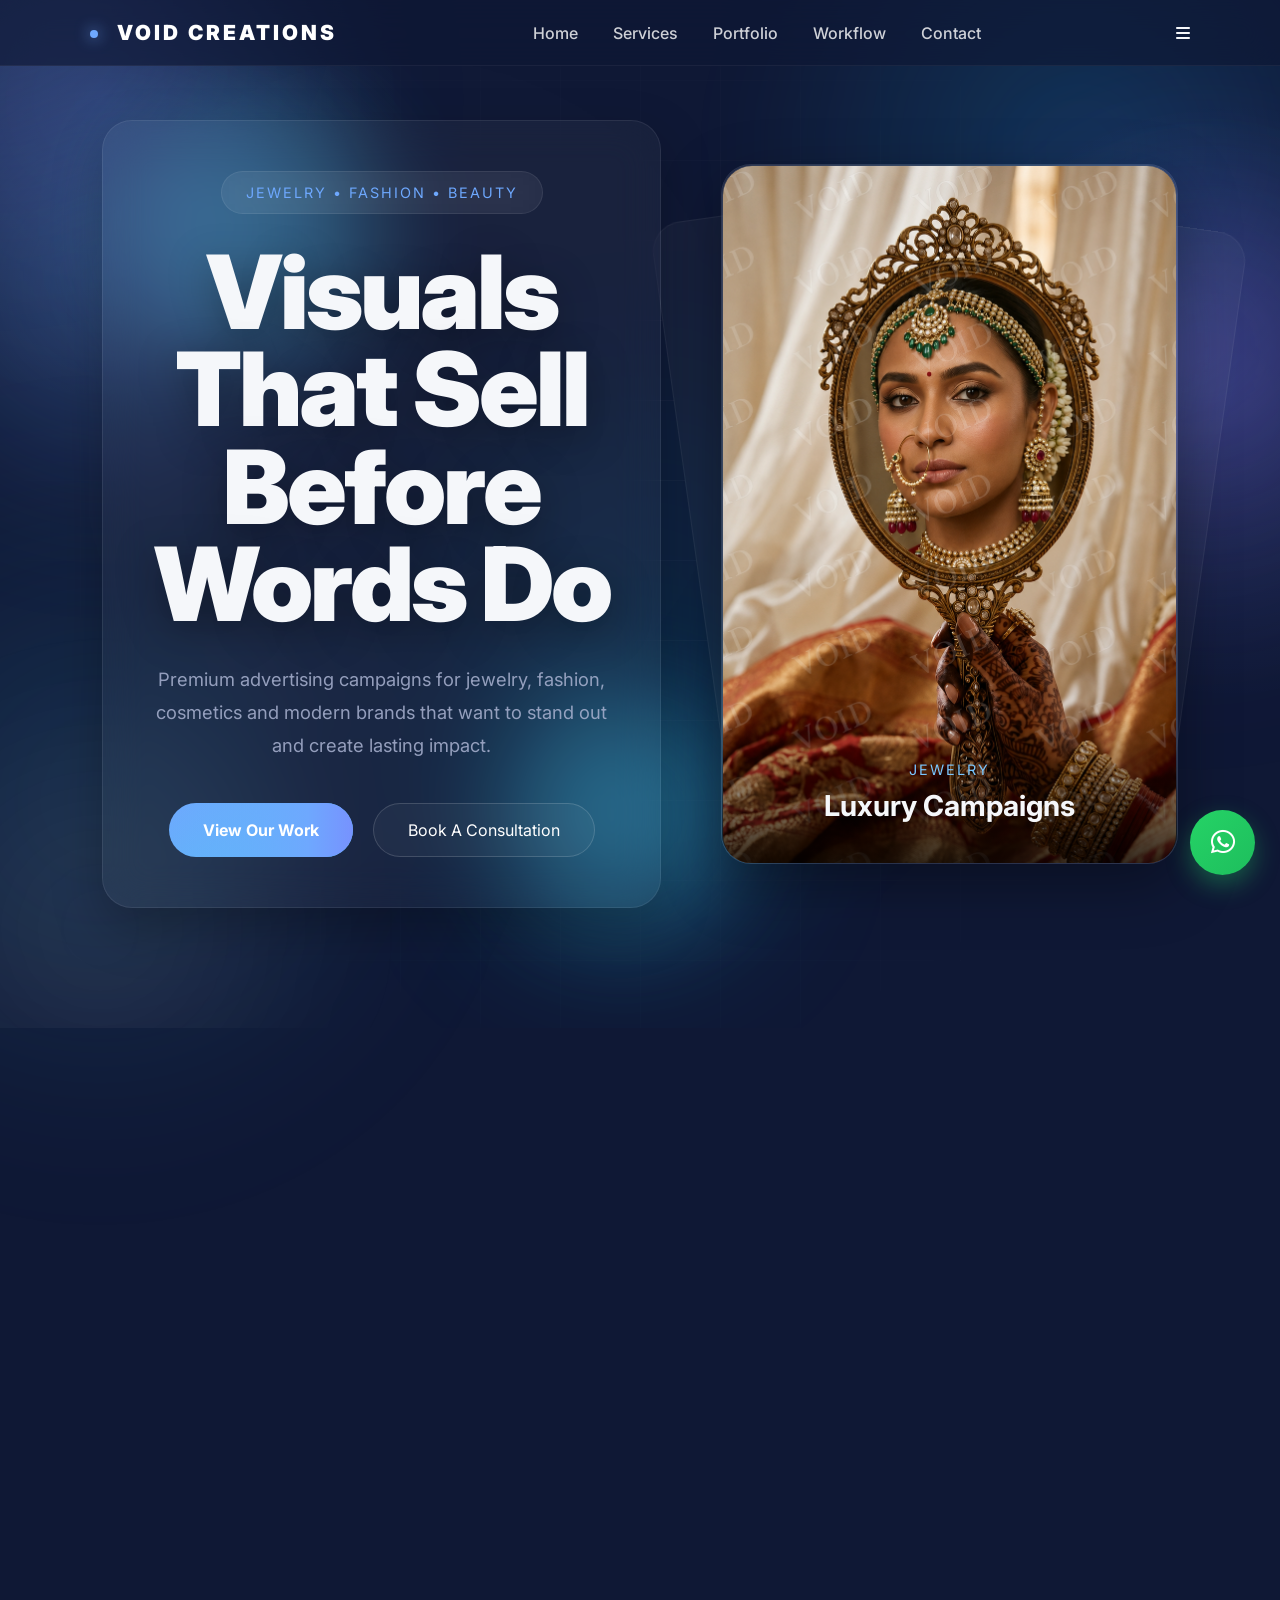
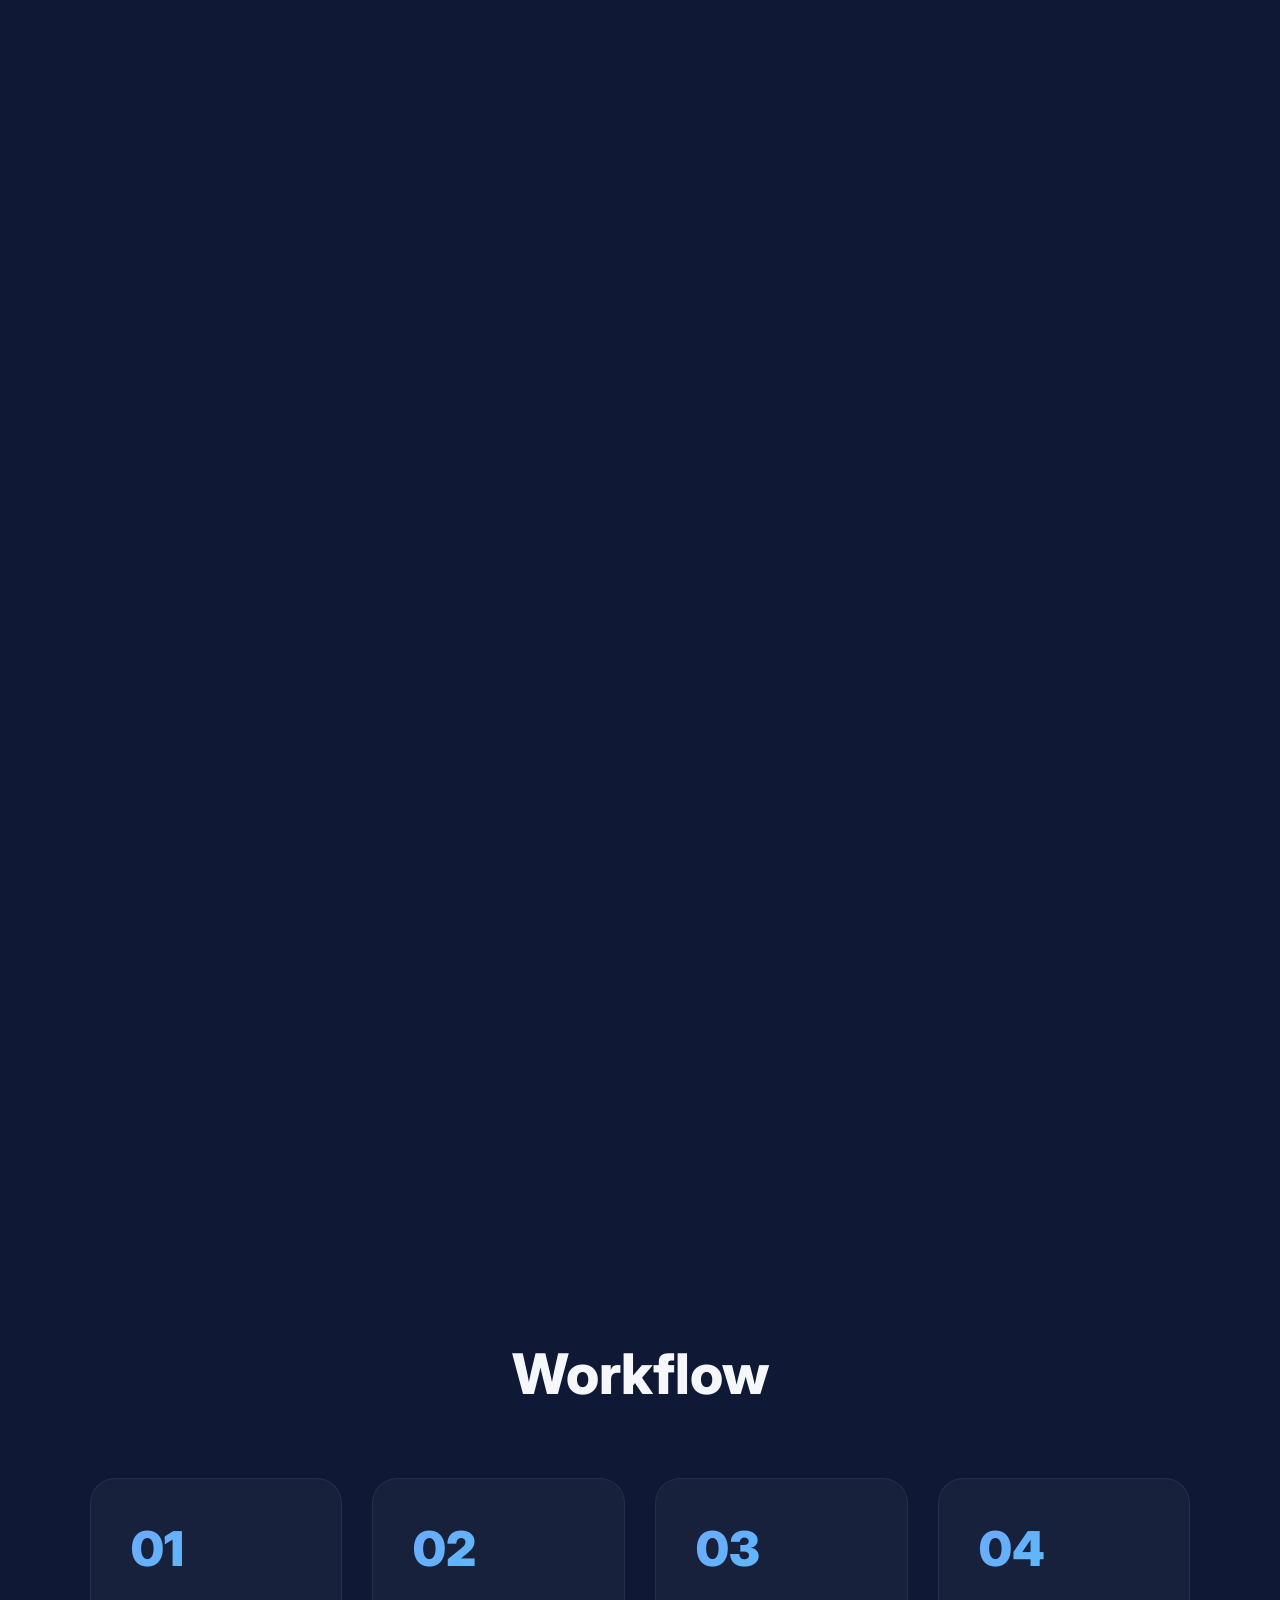
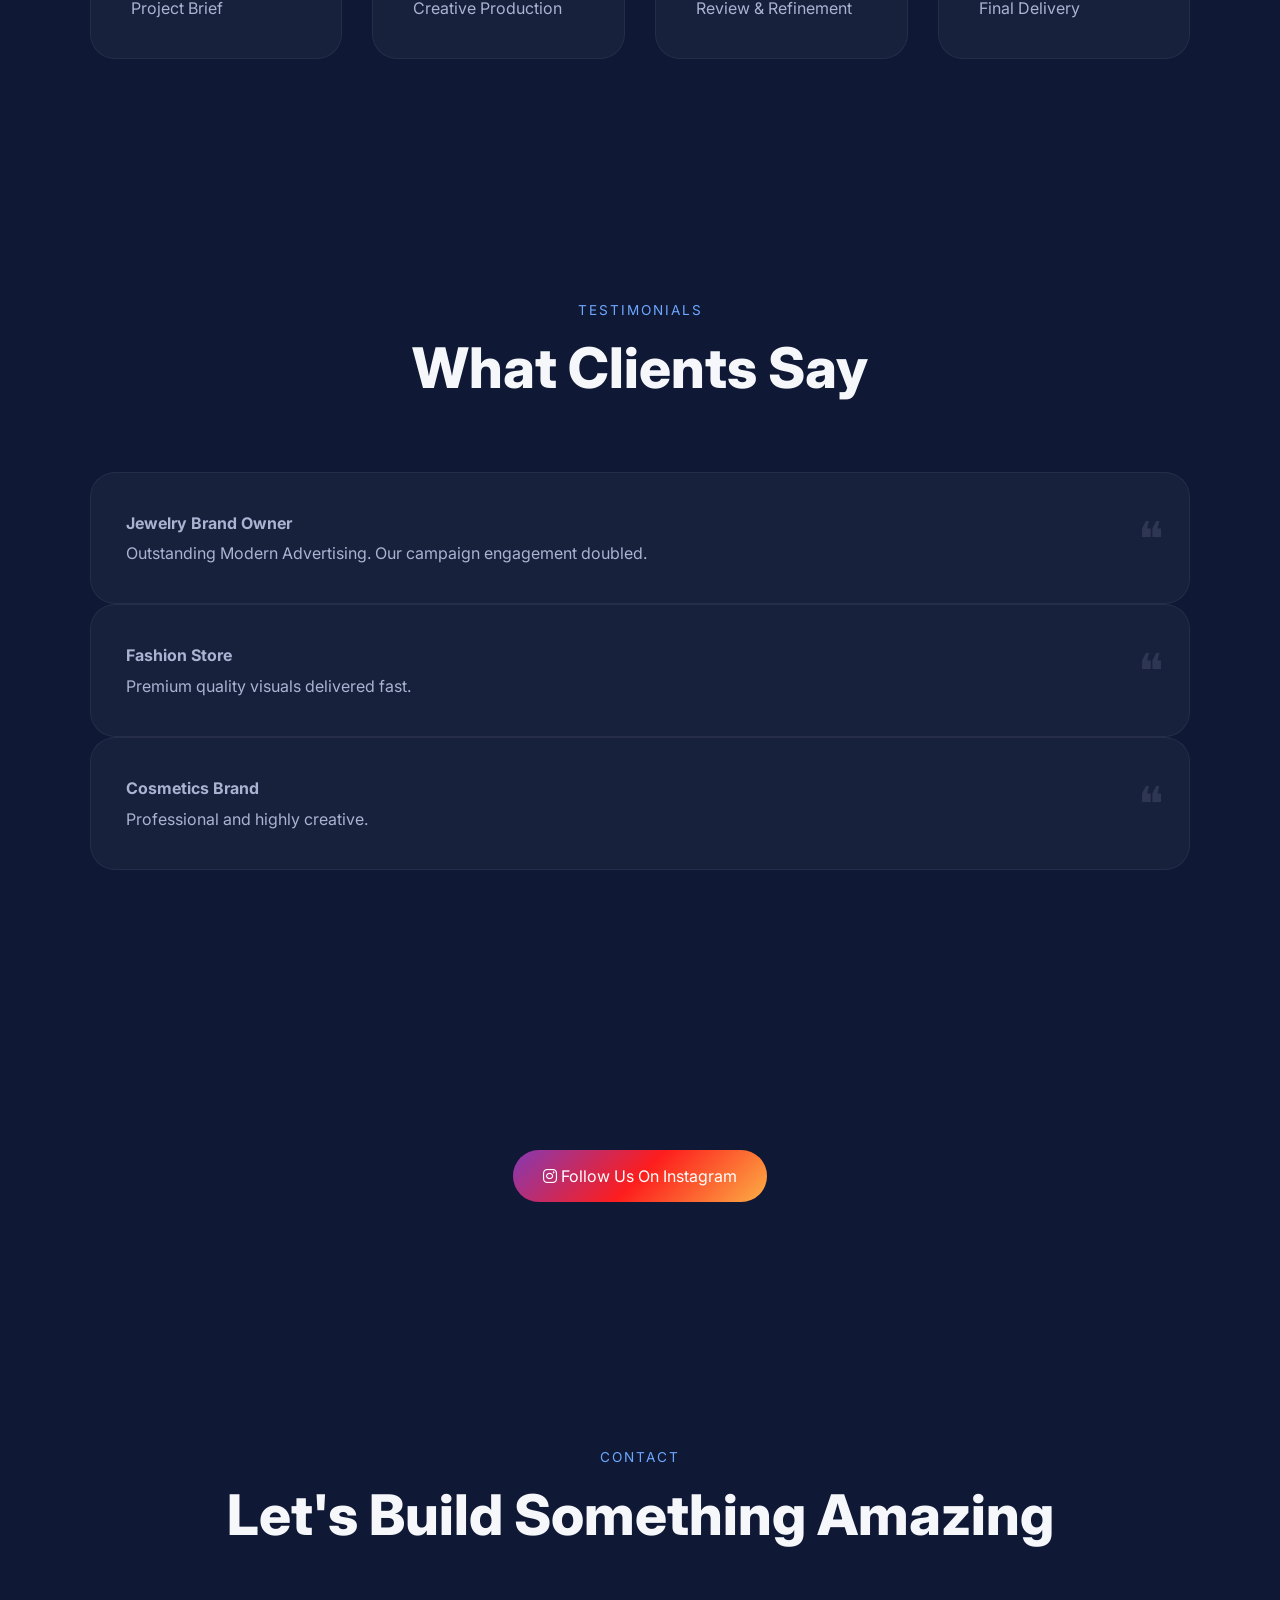
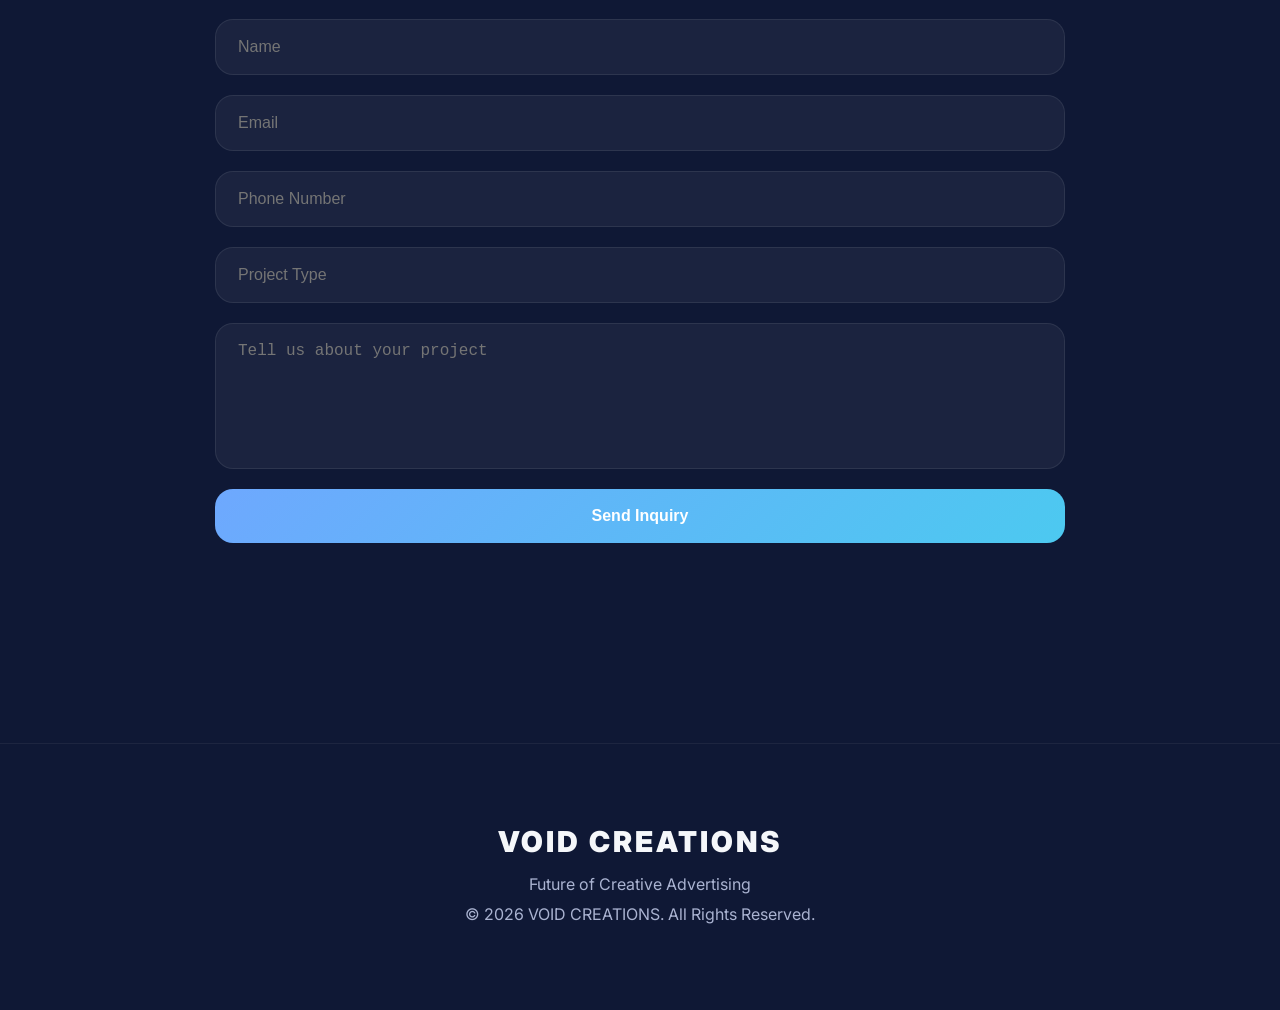
==== commit 0cb72351: "Glass" ====
--- a/index.html
+++ b/index.html
@@ -328,7 +328,6 @@
     </section>
 
     <!-- Portfolio -->
-    <div class="section-divider"></div>
     <section id="portfolio" class="portfolio reveal">
 	
         <div class="section-header">
@@ -512,7 +511,6 @@
     </section>
 
     <!-- Why Choose Us -->
-    <div class="section-divider"></div>
     <section class="why-us reveal">
 
         <div class="section-header">
@@ -583,7 +581,6 @@
     </section>
 
     <!-- Testimonials -->
-    <div class="section-divider"></div>
     <section class="testimonials reveal">
 
         <div class="section-header">
@@ -658,7 +655,6 @@
     </section>
 
     <!-- Contact -->
-    <div class="section-divider"></div>
     <section id="contact" class="contact reveal">
 
         <div class="section-header">
@@ -720,7 +716,6 @@
 
     <!-- Footer -->
     <footer>
-
         <div class="footer-logo">
             VOID CREATIONS
         </div>
--- a/css/style.css
+++ b/css/style.css
@@ -468,11 +468,13 @@
 
     width:100%;
 
-    max-width:420px;
-
-    height:520px;
+    max-width:520px;
+
+    height:580px;
 
     margin:auto;
+
+    perspective:1200px;
 }
 
 .showcase-card{
@@ -496,10 +498,13 @@
 
     transform:
     translateY(0)
-    scale(1);
+    scale(1)
+    rotateY(-4deg);
 
     animation:
     cardFloat 6s ease-in-out infinite;
+
+    z-index:3;
 }
 
 @keyframes cardFloat{
@@ -532,6 +537,86 @@
     box-shadow:
     0 40px 120px rgba(0,0,0,.45),
     0 0 60px rgba(110,168,254,.12);
+    transition:
+    transform .8s ease,
+    filter .8s ease;
+
+}
+
+/* BACK DEPTH CARD */
+
+.hero-showcase::before{
+
+    content:"";
+
+    position:absolute;
+
+    width:90%;
+
+    height:90%;
+
+    top:30px;
+
+    left:-30px;
+
+    border-radius:30px;
+
+    background:
+    rgba(255,255,255,.03);
+
+    border:
+    1px solid rgba(255,255,255,.05);
+
+    backdrop-filter:
+    blur(10px);
+
+    transform:
+    rotate(-8deg);
+
+    z-index:0;
+}
+
+/* FRONT DEPTH CARD */
+
+.hero-showcase::after{
+
+    content:"";
+
+    position:absolute;
+
+    width:90%;
+
+    height:90%;
+
+    top:40px;
+
+    right:-30px;
+
+    border-radius:30px;
+
+    background:
+    rgba(255,255,255,.03);
+
+    border:
+    1px solid rgba(255,255,255,.05);
+
+    transform:
+    rotate(8deg);
+
+    z-index:0;
+}
+
+/* =========================
+   SHOWCASE PREMIUM HOVER
+========================= */
+
+.hero-showcase:hover .showcase-card.active img{
+
+    transform:
+    scale(1.05);
+
+    filter:
+    brightness(1.05);
 }
 
 /* ==========================================
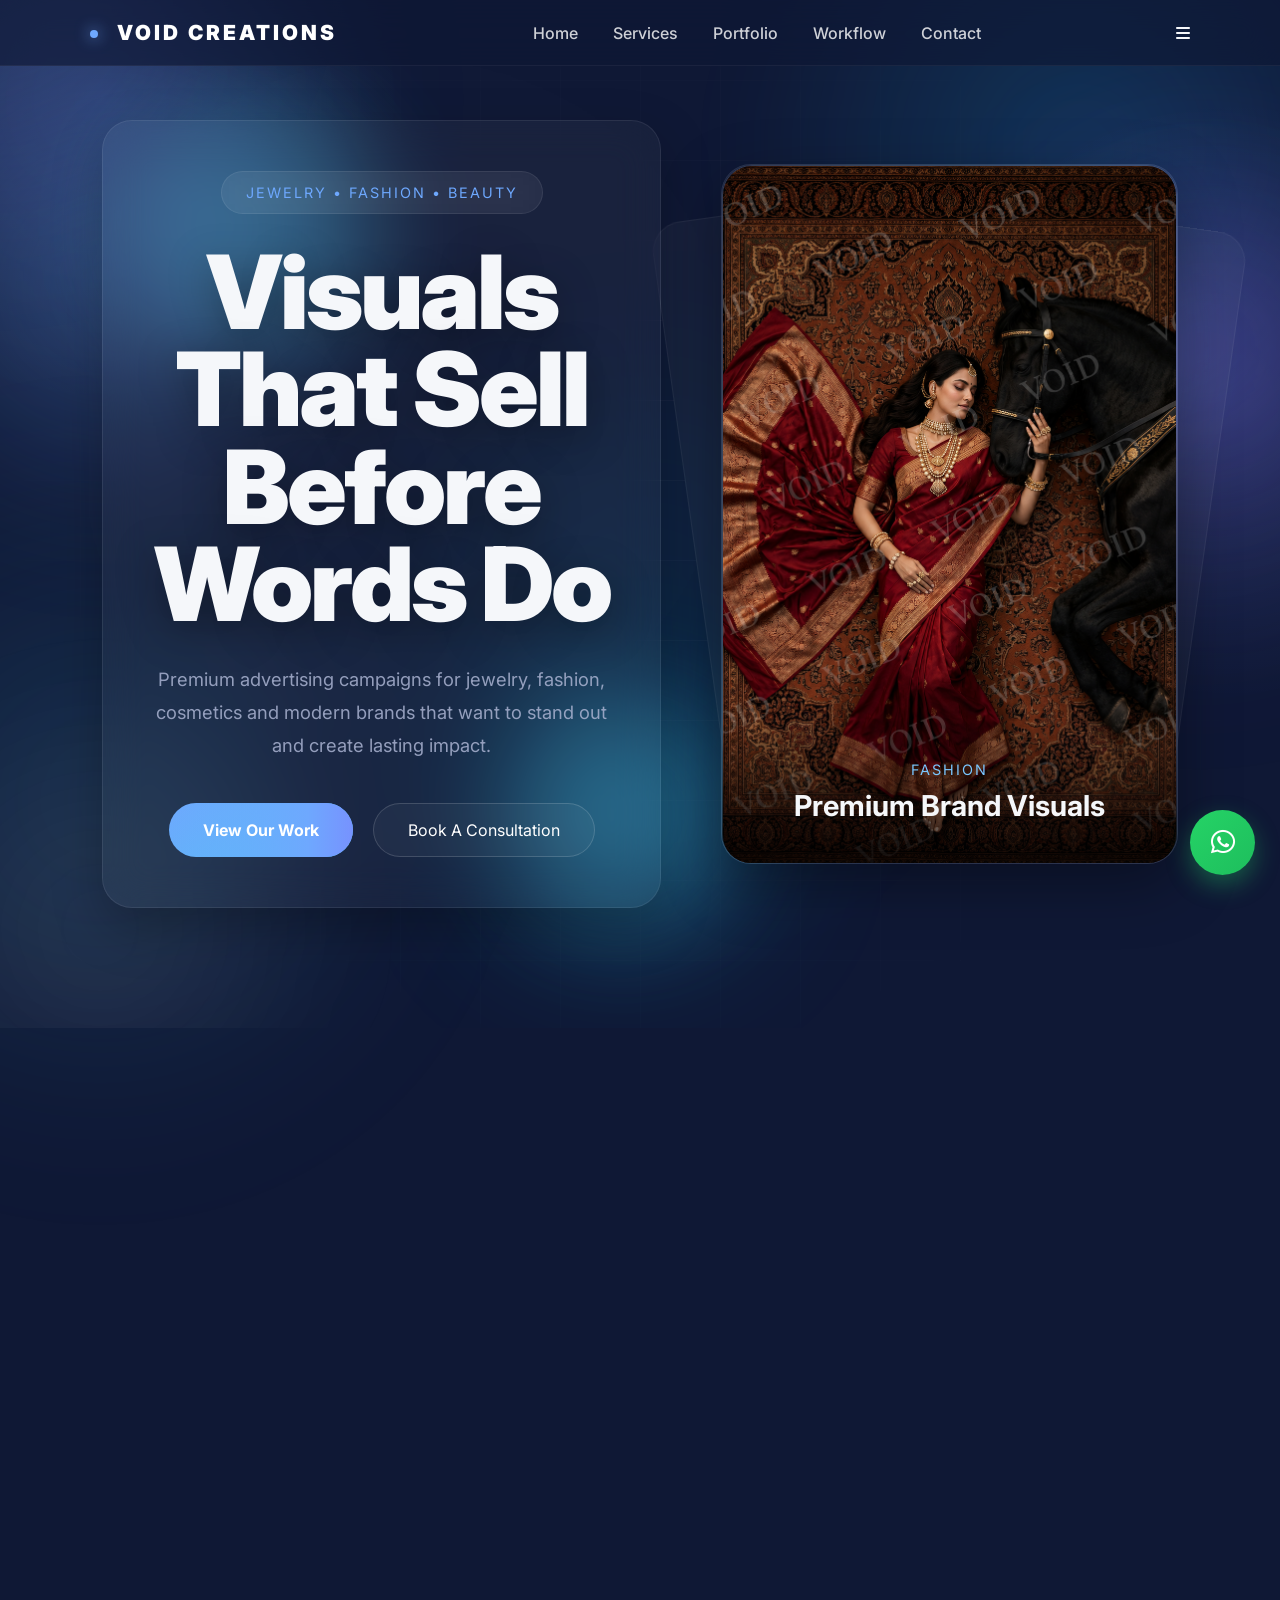
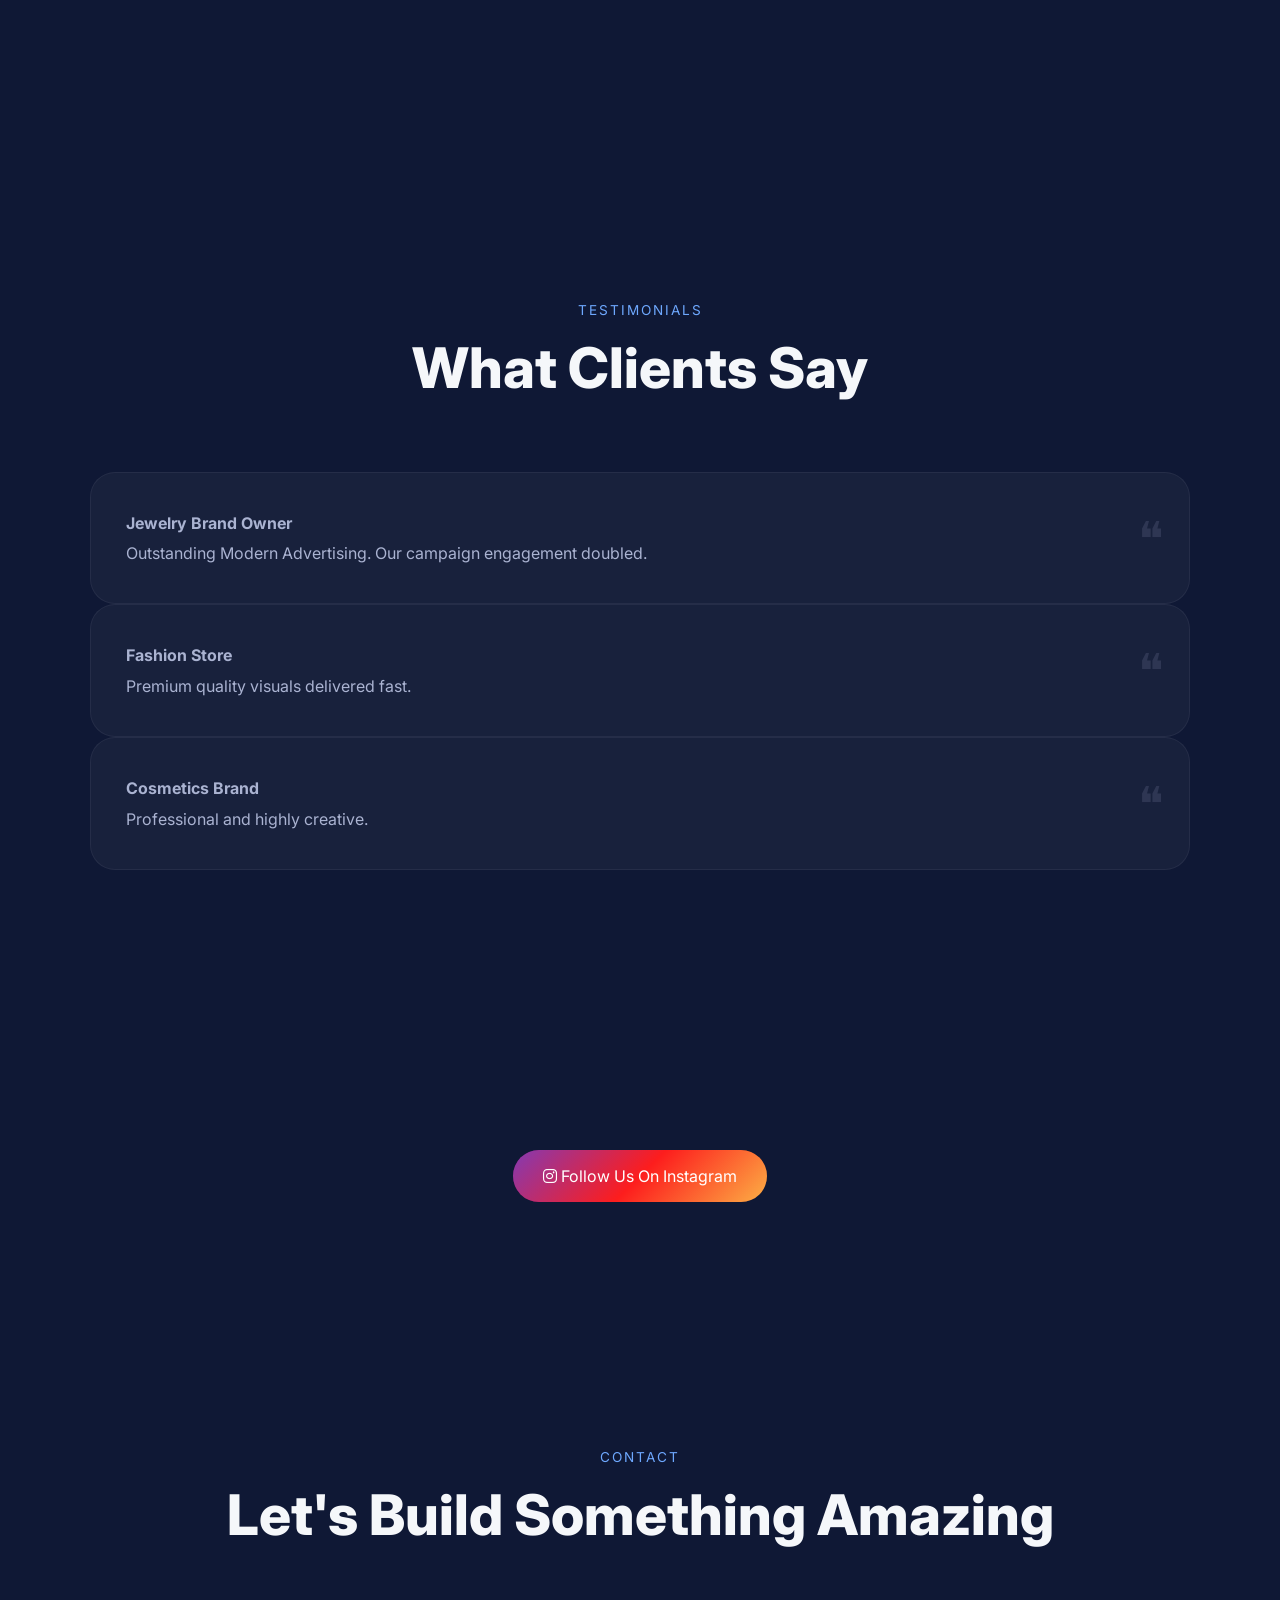
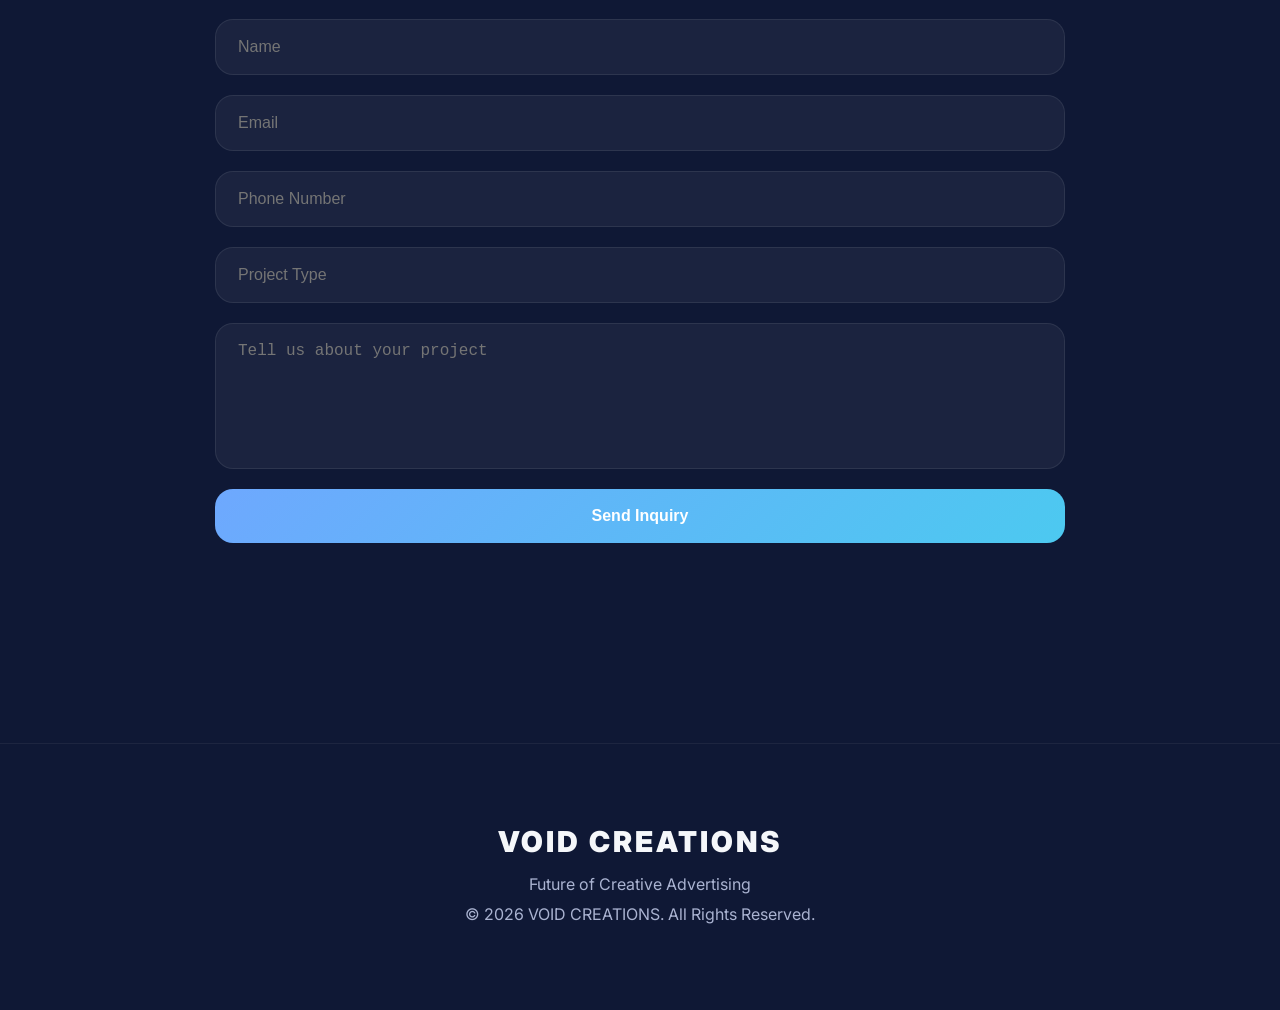
==== commit 4e9634b8: "loader" ====
--- a/index.html
+++ b/index.html
@@ -54,11 +54,24 @@
     <div class="mouse-glow"></div>
     <!-- Loader -->
     <div id="loader">
-        <div class="loader-logo">
-            VOID CREATIONS
-        </div>
+
+        <div class="loader-container">
+
+            <div class="loader-diamond"></div>
+
+            <div class="loader-path"></div>
+
+            <div class="loader-logo">
+
+                VOID
+
+                <span>CREATIONS</span>
+
+            </div>
+
+        </div>
+
     </div>
-
     
     <!-- Navbar -->
     <header class="navbar">
--- a/css/style.css
+++ b/css/style.css
@@ -117,18 +117,16 @@
    LOADER
 ========================================== */
 
+/* =========================
+   VOID LUXURY LOADER
+========================= */
+
 #loader{
 
     position:fixed;
 
     inset:0;
 
-    width:100vw;
-
-    height:100vh;
-
-    overflow:hidden;
-
     background:#050816;
 
     display:flex;
@@ -140,30 +138,180 @@
     z-index:999999;
 }
 
+.loader-container{
+
+    position:relative;
+
+    width:320px;
+
+    height:180px;
+}
+
+/* DIAMOND */
+
+.loader-diamond{
+
+    position:absolute;
+
+    top:25px;
+
+    left:0;
+
+    width:14px;
+    height:14px;
+
+    background:
+    linear-gradient(
+    135deg,
+    #6EA8FE,
+    #8B5CF6
+    );
+
+    transform:
+    rotate(45deg);
+
+    border-radius:2px;
+
+    box-shadow:
+    0 0 15px rgba(110,168,254,.7),
+    0 0 30px rgba(139,92,246,.5);
+
+    animation:
+    diamondTravel 1.8s ease forwards;
+}
+
+/* DRAWN LINE */
+
+.loader-path{
+
+    position:absolute;
+
+    top:31px;
+
+    left:7px;
+
+    height:2px;
+
+    width:0;
+
+    background:
+    linear-gradient(
+    90deg,
+    #6EA8FE,
+    #8B5CF6
+    );
+
+    box-shadow:
+    0 0 10px rgba(110,168,254,.5);
+
+    animation:
+    pathDraw 1.8s ease forwards;
+}
+
+/* LOGO */
+
 .loader-logo{
 
-    font-size:2rem;
-
-    font-weight:800;
+    position:absolute;
+
+    top:80px;
+
+    left:50%;
+
+    transform:
+    translateX(-50%)
+    translateY(20px);
+
+    text-align:center;
+
+    opacity:0;
+
+    color:white;
+
+    font-size:2.8rem;
+
+    font-weight:900;
+
+    letter-spacing:10px;
+
+    animation:
+    logoReveal .8s ease forwards;
+
+    animation-delay:1.6s;
+}
+
+.loader-logo span{
+
+    display:block;
+
+    margin-top:12px;
+
+    font-size:.75rem;
 
     letter-spacing:8px;
 
-    color:white;
+    color:#6EA8FE;
+}
+
+/* ANIMATIONS */
+
+@keyframes pathDraw{
+
+    from{
+
+        width:0;
+    }
+
+    to{
+
+        width:280px;
+    }
+}
+
+@keyframes diamondTravel{
+
+    from{
+
+        left:0;
+    }
+
+    to{
+
+        left:280px;
+    }
+}
+
+@keyframes logoReveal{
+
+    to{
+
+        opacity:1;
+
+        transform:
+        translateX(-50%)
+        translateY(0);
+    }
+}
+
+.loader-diamond{
 
     animation:
-    pulse 2s infinite;
-}
-
-@keyframes pulse{
+    diamondTravel 1.8s ease forwards,
+    diamondPulse 1.2s ease infinite 1.8s;
+}
+
+@keyframes diamondPulse{
 
     0%,100%{
 
-        opacity:.4;
+        box-shadow:
+        0 0 15px rgba(110,168,254,.6);
     }
 
     50%{
 
-        opacity:1;
+        box-shadow:
+        0 0 40px rgba(139,92,246,.9);
     }
 }
 
@@ -3673,4 +3821,48 @@
 
     box-shadow:
     0 0 20px rgba(110,168,254,.7);
+}
+
+.loader-line{
+
+    position:relative;
+}
+
+.loader-line::after{
+
+    content:"";
+
+    position:absolute;
+
+    width:10px;
+    height:10px;
+
+    border-radius:50%;
+
+    background:#8B5CF6;
+
+    box-shadow:
+    0 0 20px #8B5CF6,
+    0 0 40px #6EA8FE;
+
+    top:50%;
+
+    transform:
+    translateY(-50%);
+
+    animation:
+    travelline 1.8s linear infinite;
+}
+
+@keyframes travelline{
+
+    from{
+
+        left:0;
+    }
+
+    to{
+
+        left:100%;
+    }
 }
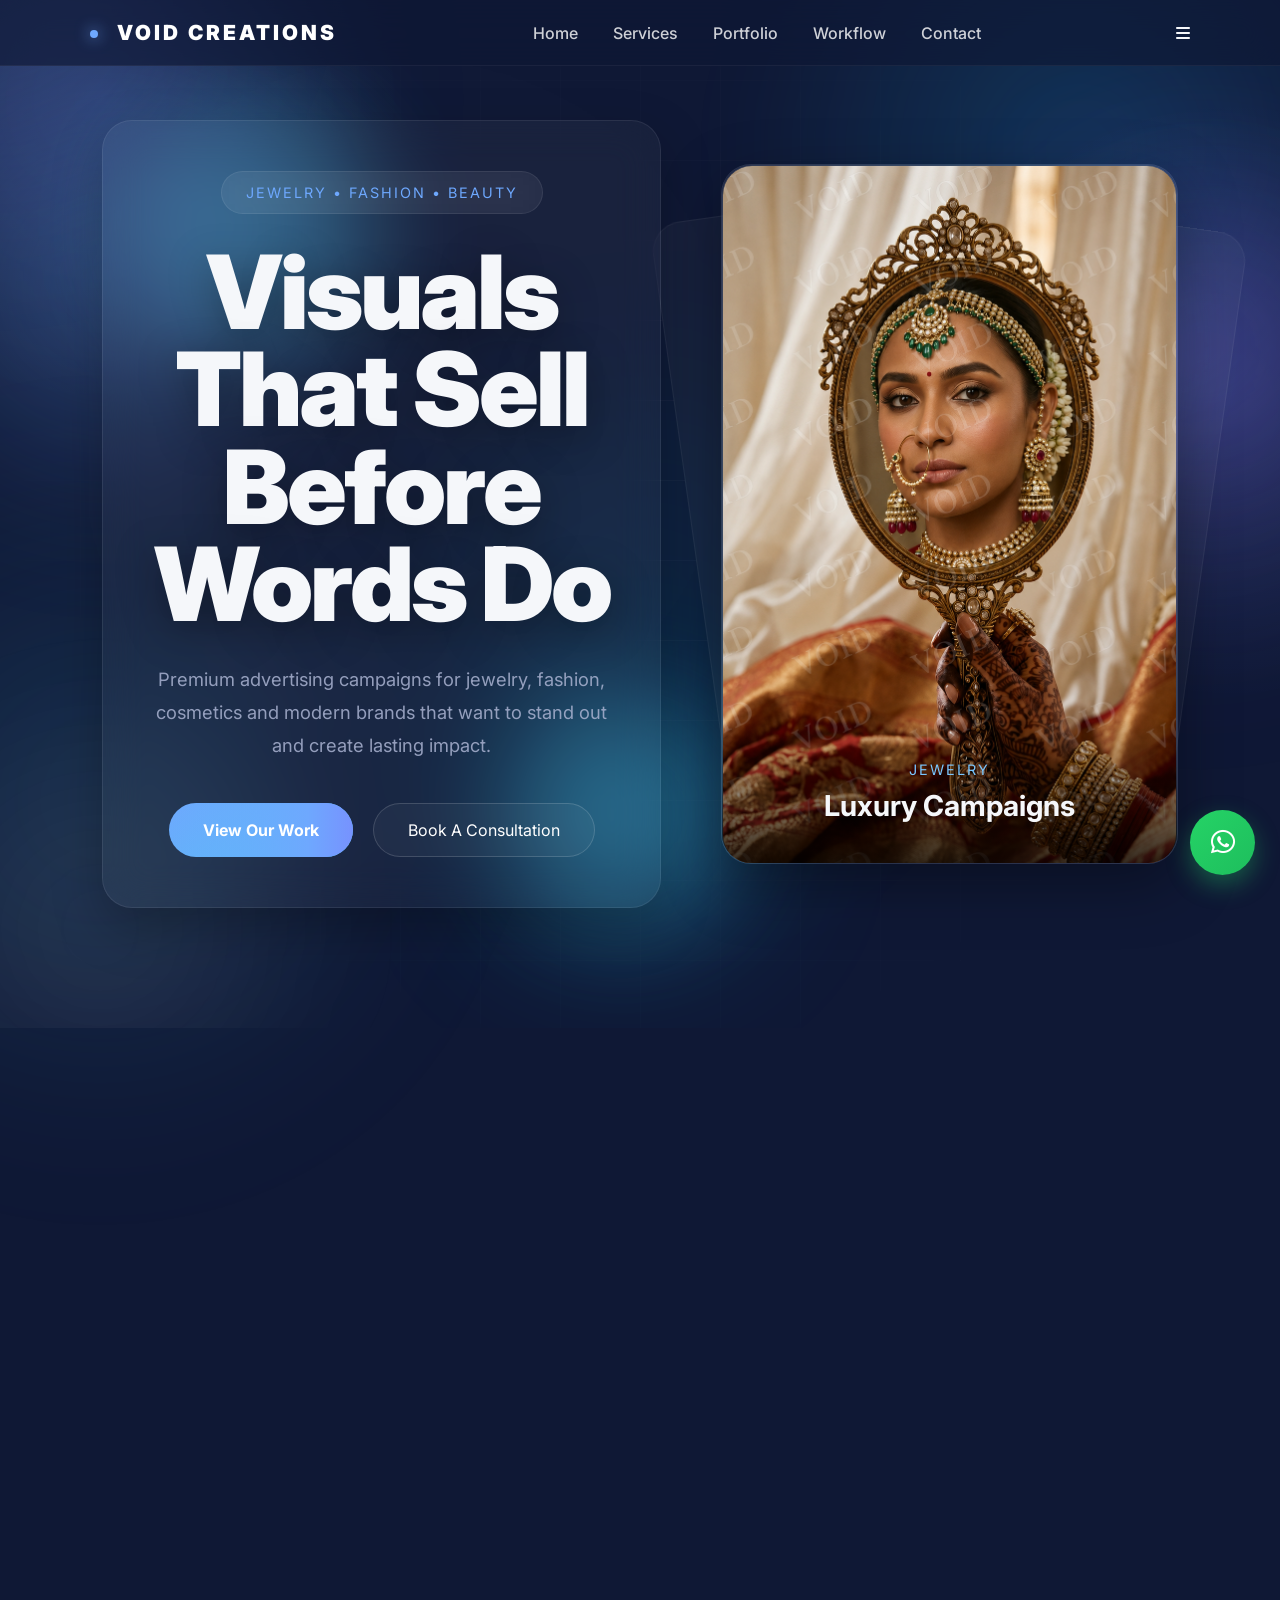
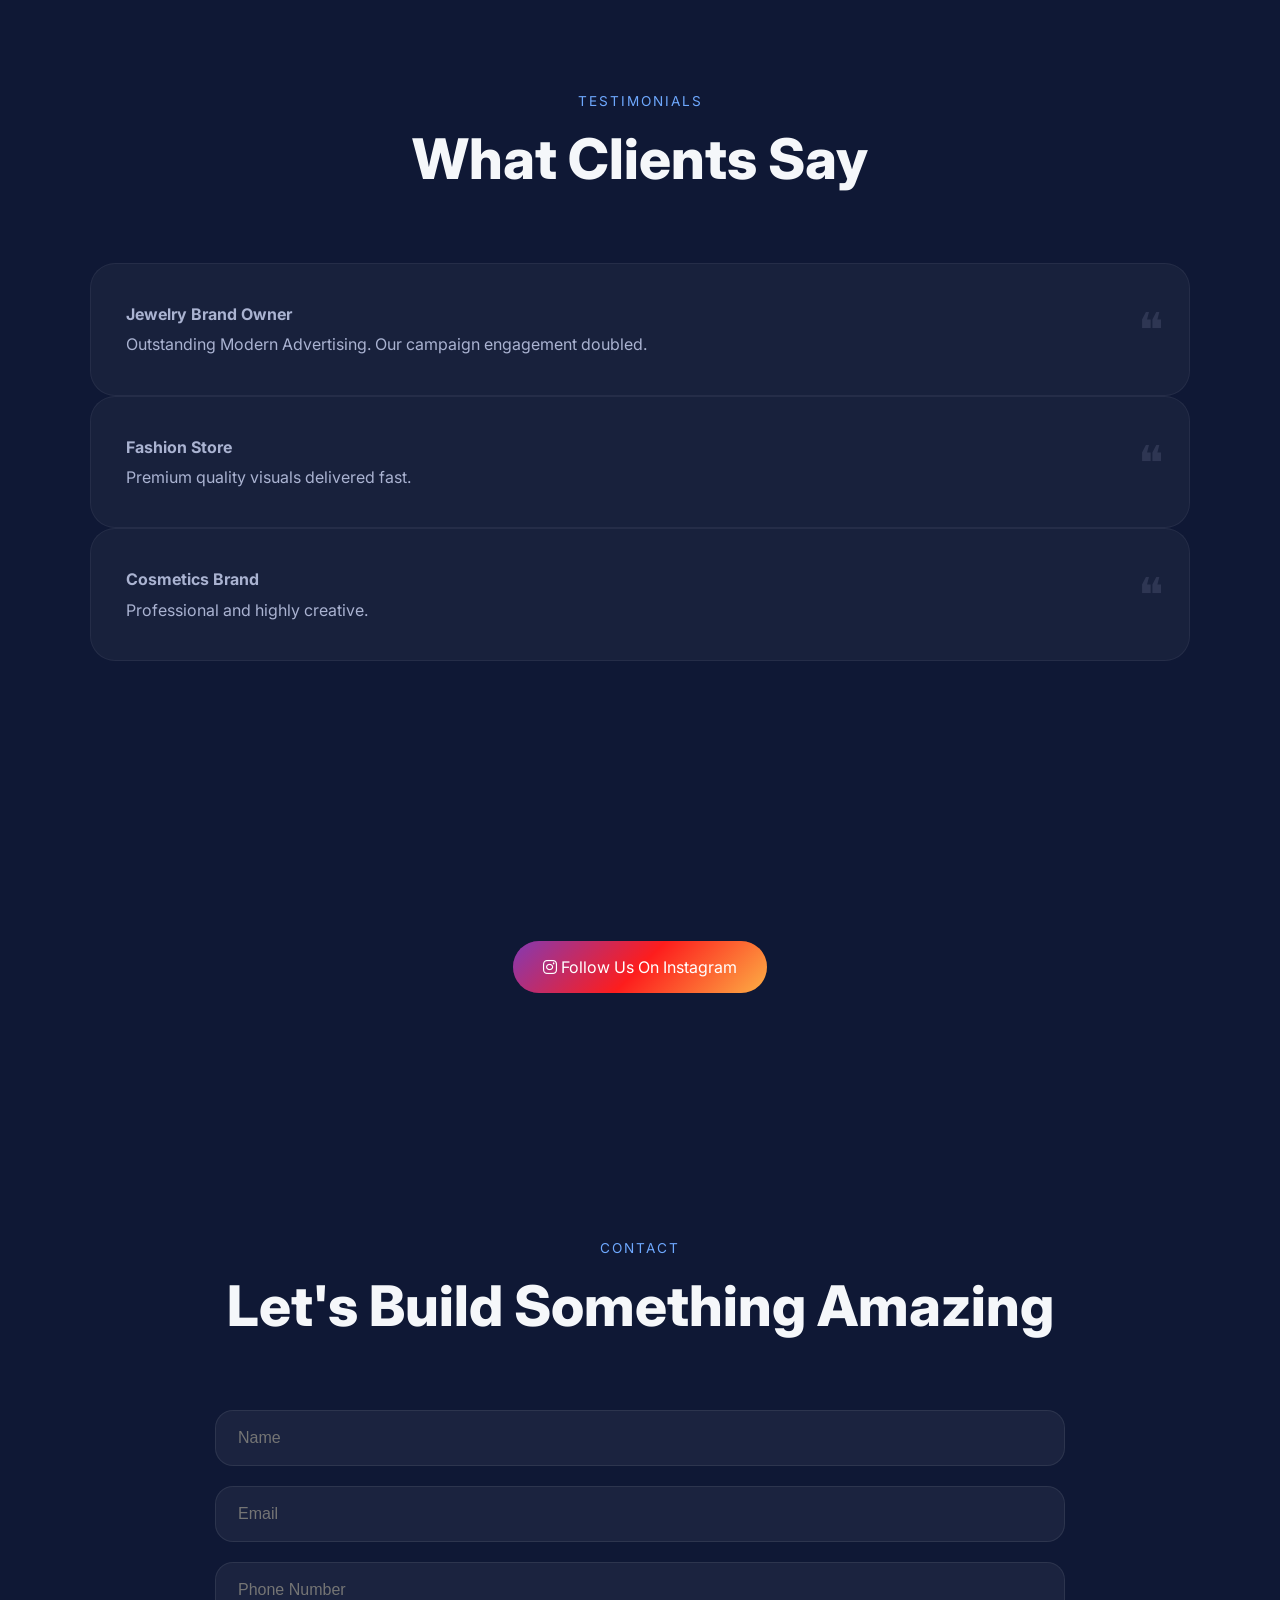
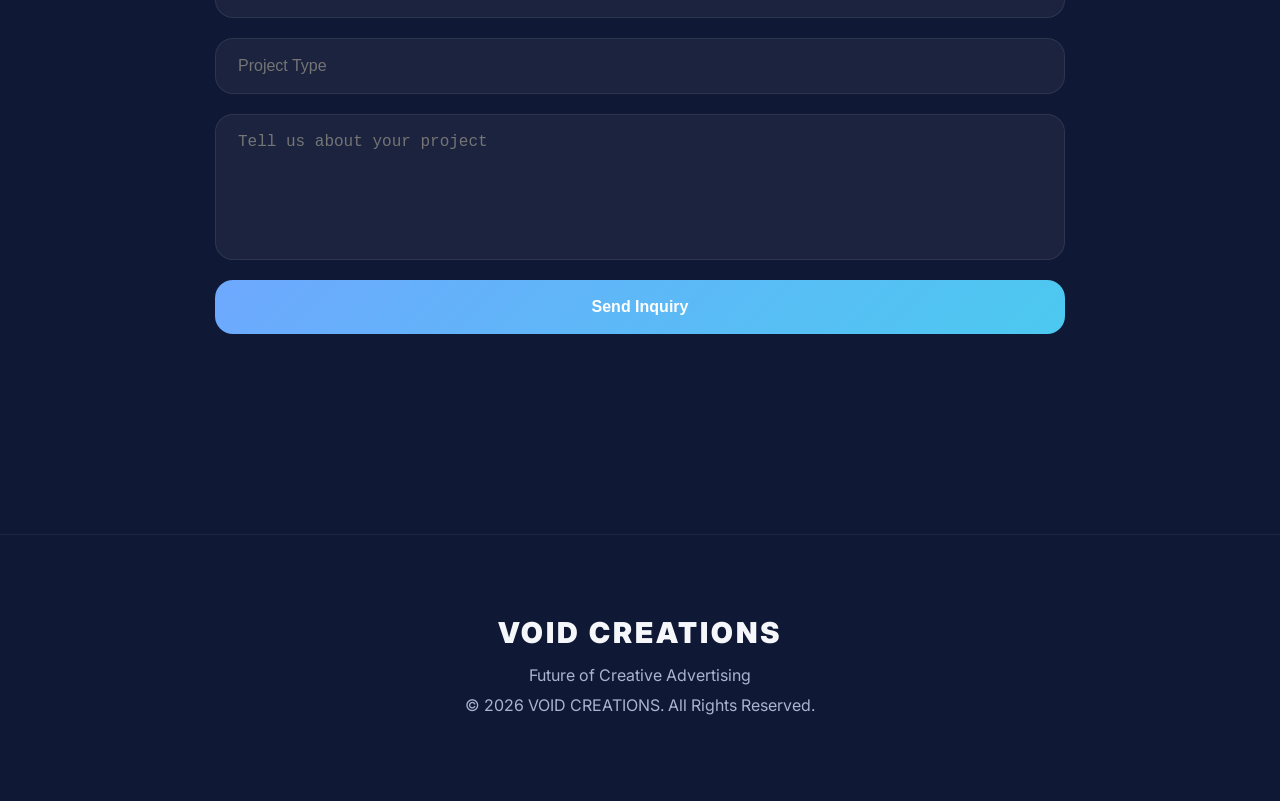
==== commit 965cb8c3: "Camps" ====
--- a/index.html
+++ b/index.html
@@ -295,20 +295,8 @@
             </div>
 
             <div class="service-card">
-                <i class="fas fa-shirt"></i>
-                <h3>Men's Fashion Campaigns</h3>
-                <p>Premium visuals for modern fashion brands.</p>
-            </div>
-
-            <div class="service-card">
-                <i class="fas fa-person-dress"></i>
-                <h3>Women's Fashion Campaigns</h3>
-                <p>Fashion Creatives.</p>
-            </div>
-
-            <div class="service-card">
                 <i class="fas fa-child"></i>
-                <h3>Kids Wear Campaigns</h3>
+                <h3>Fashion Campaigns</h3>
                 <p>Engaging campaigns for children's collections.</p>
             </div>
 
@@ -329,15 +317,7 @@
                 <h3>Modern Advertising Video Ads</h3>
                 <p>Short-form promotional videos</p>
             </div>
-
-            <div class="service-card">
-                <i class="fas fa-share-nodes"></i>
-                <h3>Social Media Creatives</h3>
-                <p>Scroll-stopping content for digital platforms.</p>
-            </div>
-
-        </div>
-
+        </div>
     </section>
 
     <!-- Portfolio -->
@@ -393,7 +373,7 @@
             </span>
 
             <h3>
-                Luxury Jewelry Collection
+                Luxury Jewelry Campaigns
             </h3>
 
             <span class="view-project">
@@ -411,7 +391,7 @@
         <div class="portfolio-image">
 
             <img src="assets/portfolio/mens-fashionthumb.png"
-            alt="Men's Fashion">
+            alt="Men's Fashion Campaigns">
 
         </div>
 
@@ -439,7 +419,7 @@
         <div class="portfolio-image">
  
             <img src="assets/portfolio/womens-fashionthumb.png"
-            alt="Women's Fashion">
+            alt="Women's Fashion Campaigns">
 
         </div>
 
@@ -468,7 +448,7 @@
         <div class="portfolio-image">
 
             <img src="assets/portfolio/cosmeticsthumb.png"
-            alt="Cosmetics">
+            alt="Cosmetics Campaigns">
 
         </div>
 
--- a/css/style.css
+++ b/css/style.css
@@ -153,7 +153,7 @@
 
     position:absolute;
 
-    top:25px;
+    top:64px;
 
     left:0;
 
@@ -186,7 +186,7 @@
 
     position:absolute;
 
-    top:31px;
+    top:70px;
 
     left:7px;
 
@@ -892,16 +892,16 @@
     display:grid;
 
     grid-template-columns:
-    repeat(auto-fit,minmax(280px,1fr));
-
-    gap:30px;
+    repeat(auto-fit,minmax(240px,1fr));
+
+    gap:20px;
 }
 
 .service-card{
 
     position:relative;
 
-    padding:35px;
+    padding:28px;
 
     border-radius:var(--radius);
 
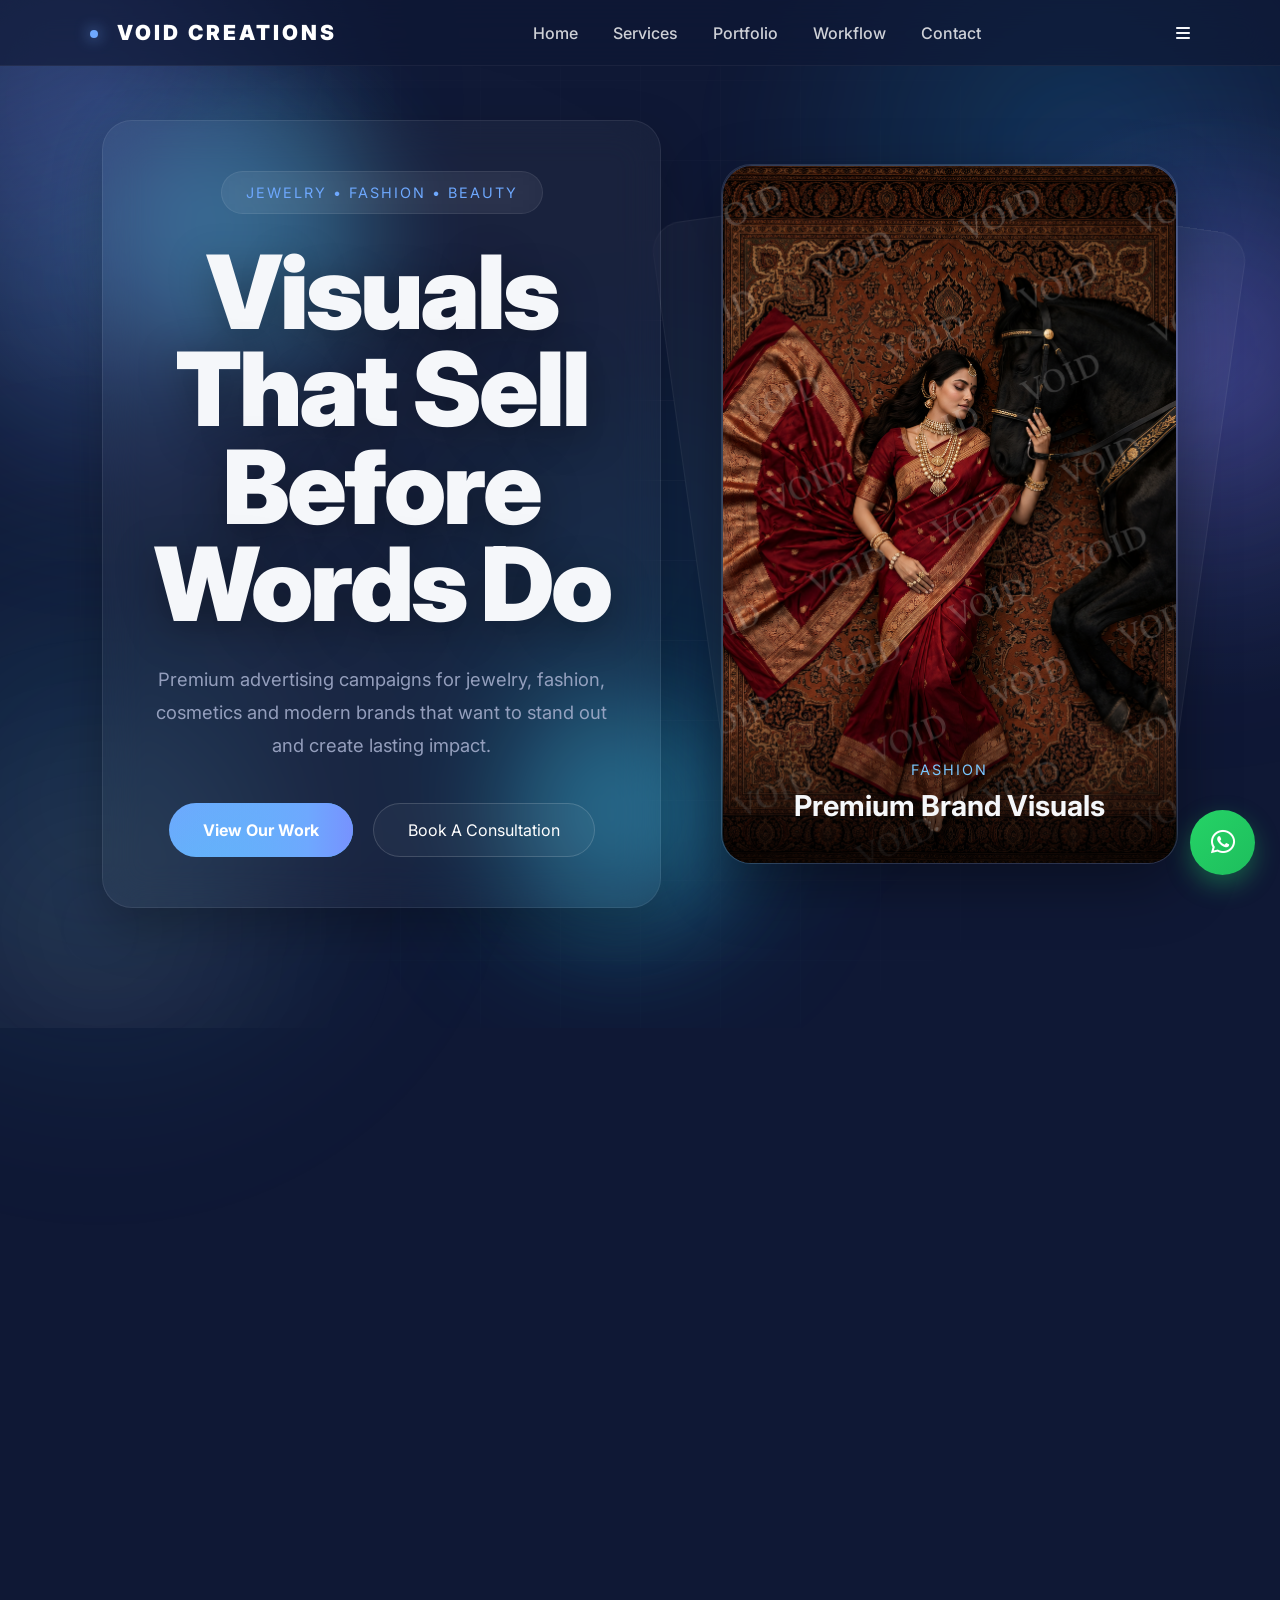
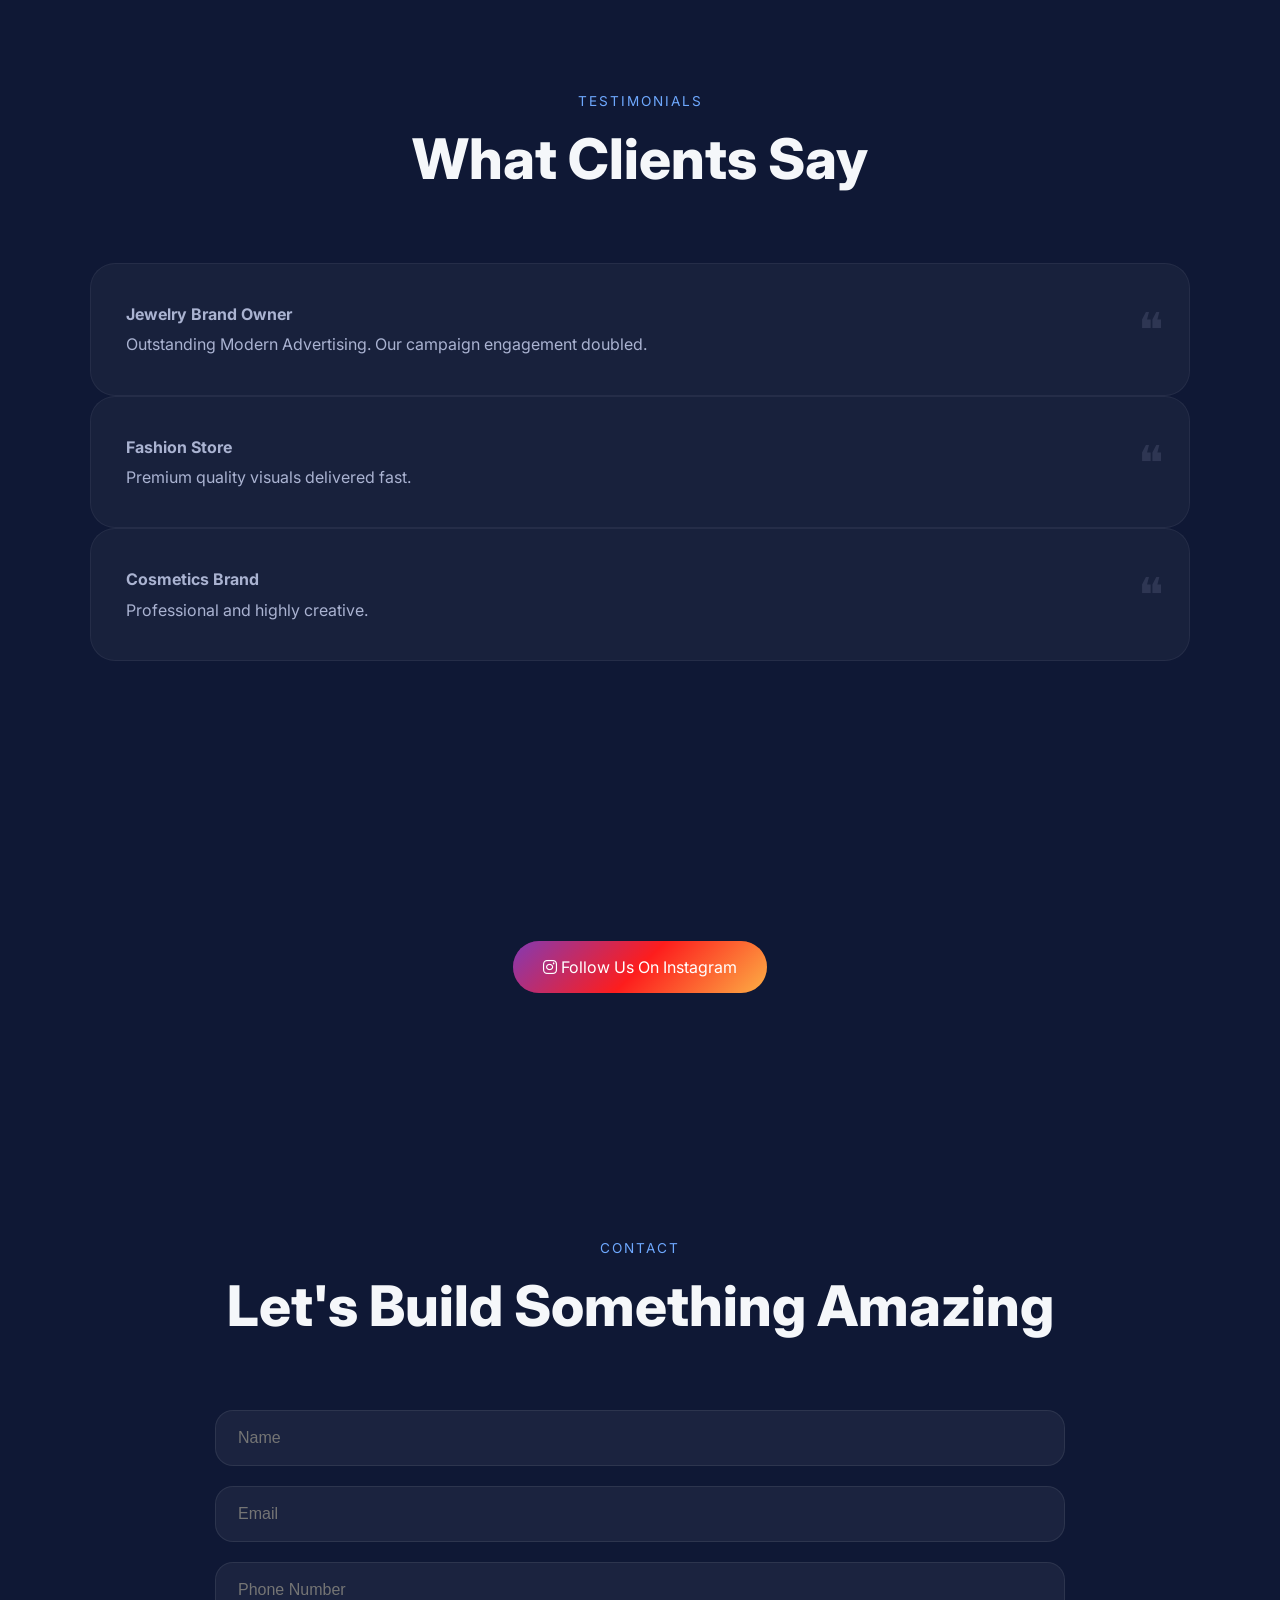
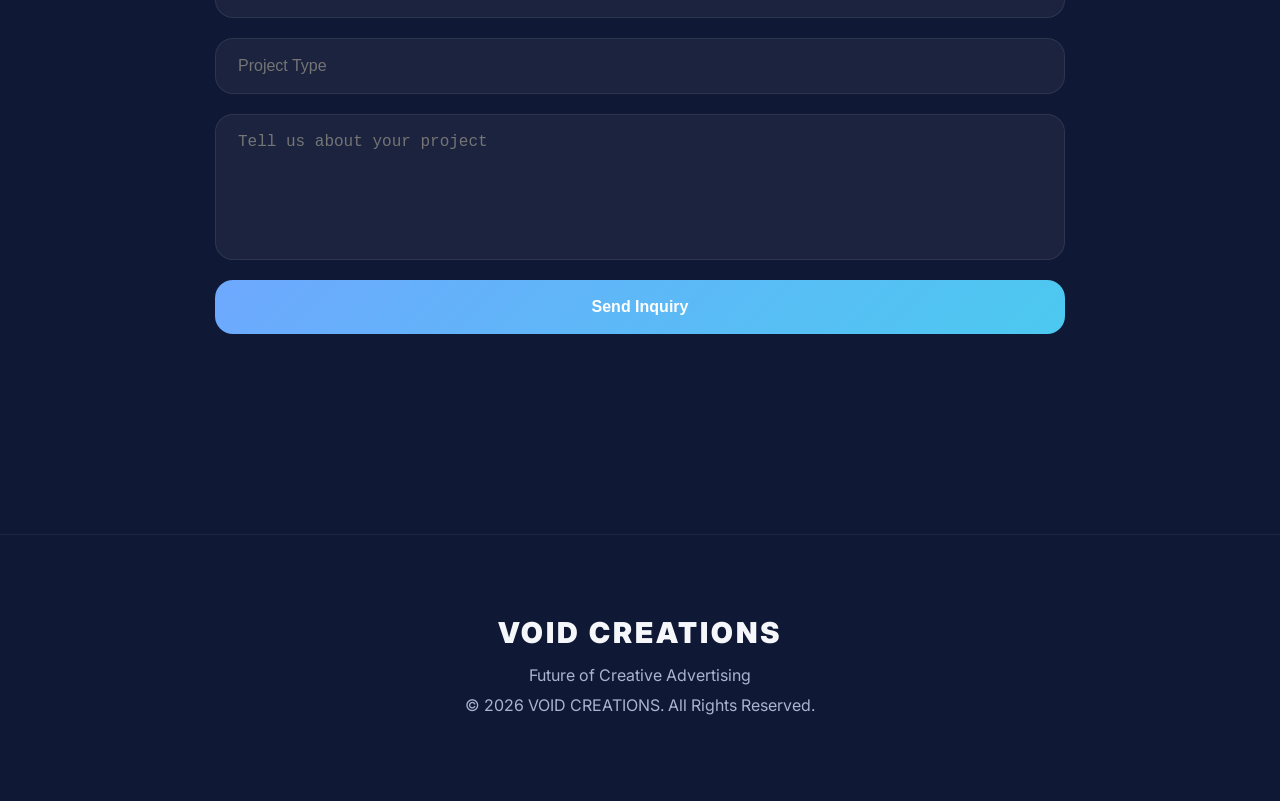
==== commit 99321fc9: "Update index.html" ====
--- a/index.html
+++ b/index.html
@@ -391,7 +391,7 @@
         <div class="portfolio-image">
 
             <img src="assets/portfolio/mens-fashionthumb.png"
-            alt="Men's Fashion Campaigns">
+            alt="Men's Fashion">
 
         </div>
 
@@ -402,7 +402,7 @@
             </span>
 
             <h3>
-                Men's Fashion
+                Men's Fashion Campaigns
             </h3>
 
             <span class="view-project">
@@ -419,7 +419,7 @@
         <div class="portfolio-image">
  
             <img src="assets/portfolio/womens-fashionthumb.png"
-            alt="Women's Fashion Campaigns">
+            alt="Women's Fashion">
 
         </div>
 
@@ -430,7 +430,7 @@
             </span>
 
             <h3>
-                 Women's Fashion
+                 Women's Fashion Campaigns
             </h3>
 
              <span class="view-project">
@@ -448,7 +448,7 @@
         <div class="portfolio-image">
 
             <img src="assets/portfolio/cosmeticsthumb.png"
-            alt="Cosmetics Campaigns">
+            alt="Cosmetics">
 
         </div>
 
@@ -459,7 +459,7 @@
             </span>
 
             <h3>
-                Cosmetics
+                Cosmetics Campaigns
             </h3>
 
             <span class="view-project">
@@ -488,7 +488,7 @@
             </span>
 
             <h3>
-                 Video Advertisements
+                 Video Advertisements Campaigns
 
             </h3>
 
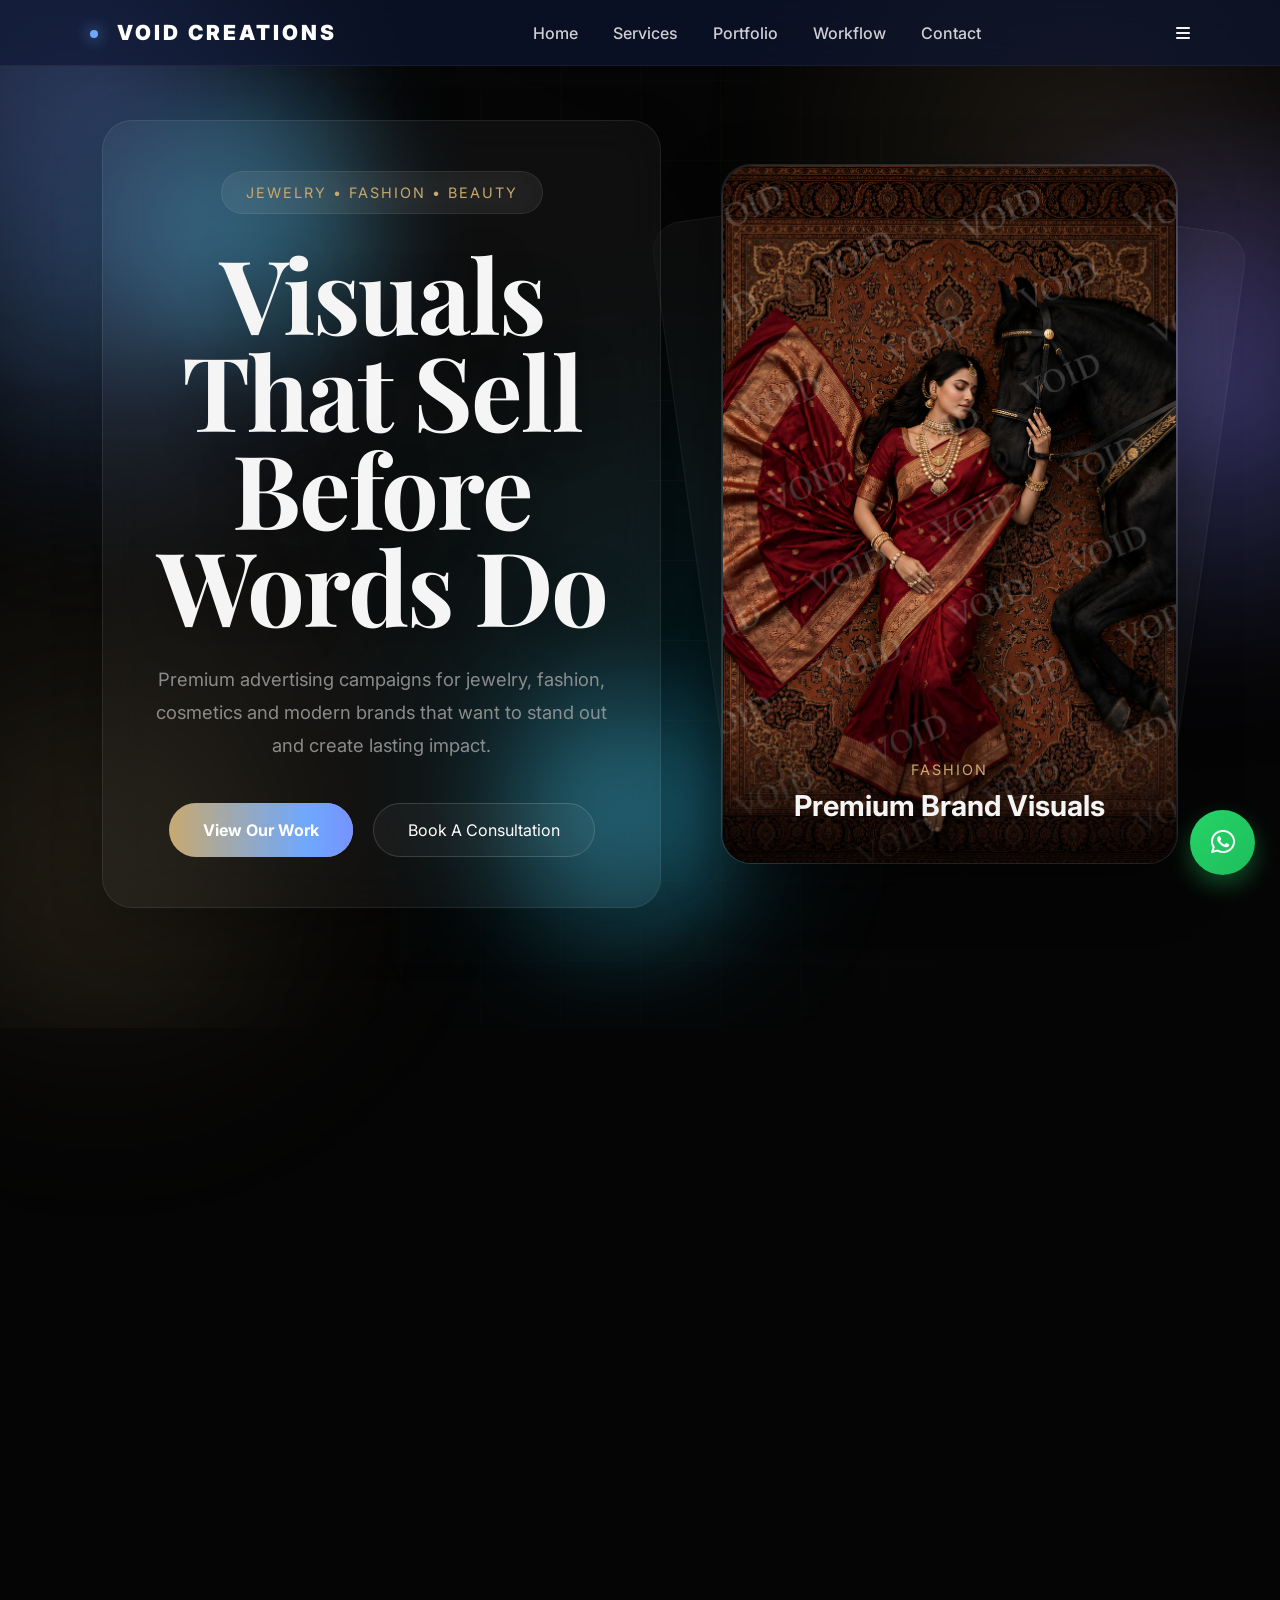
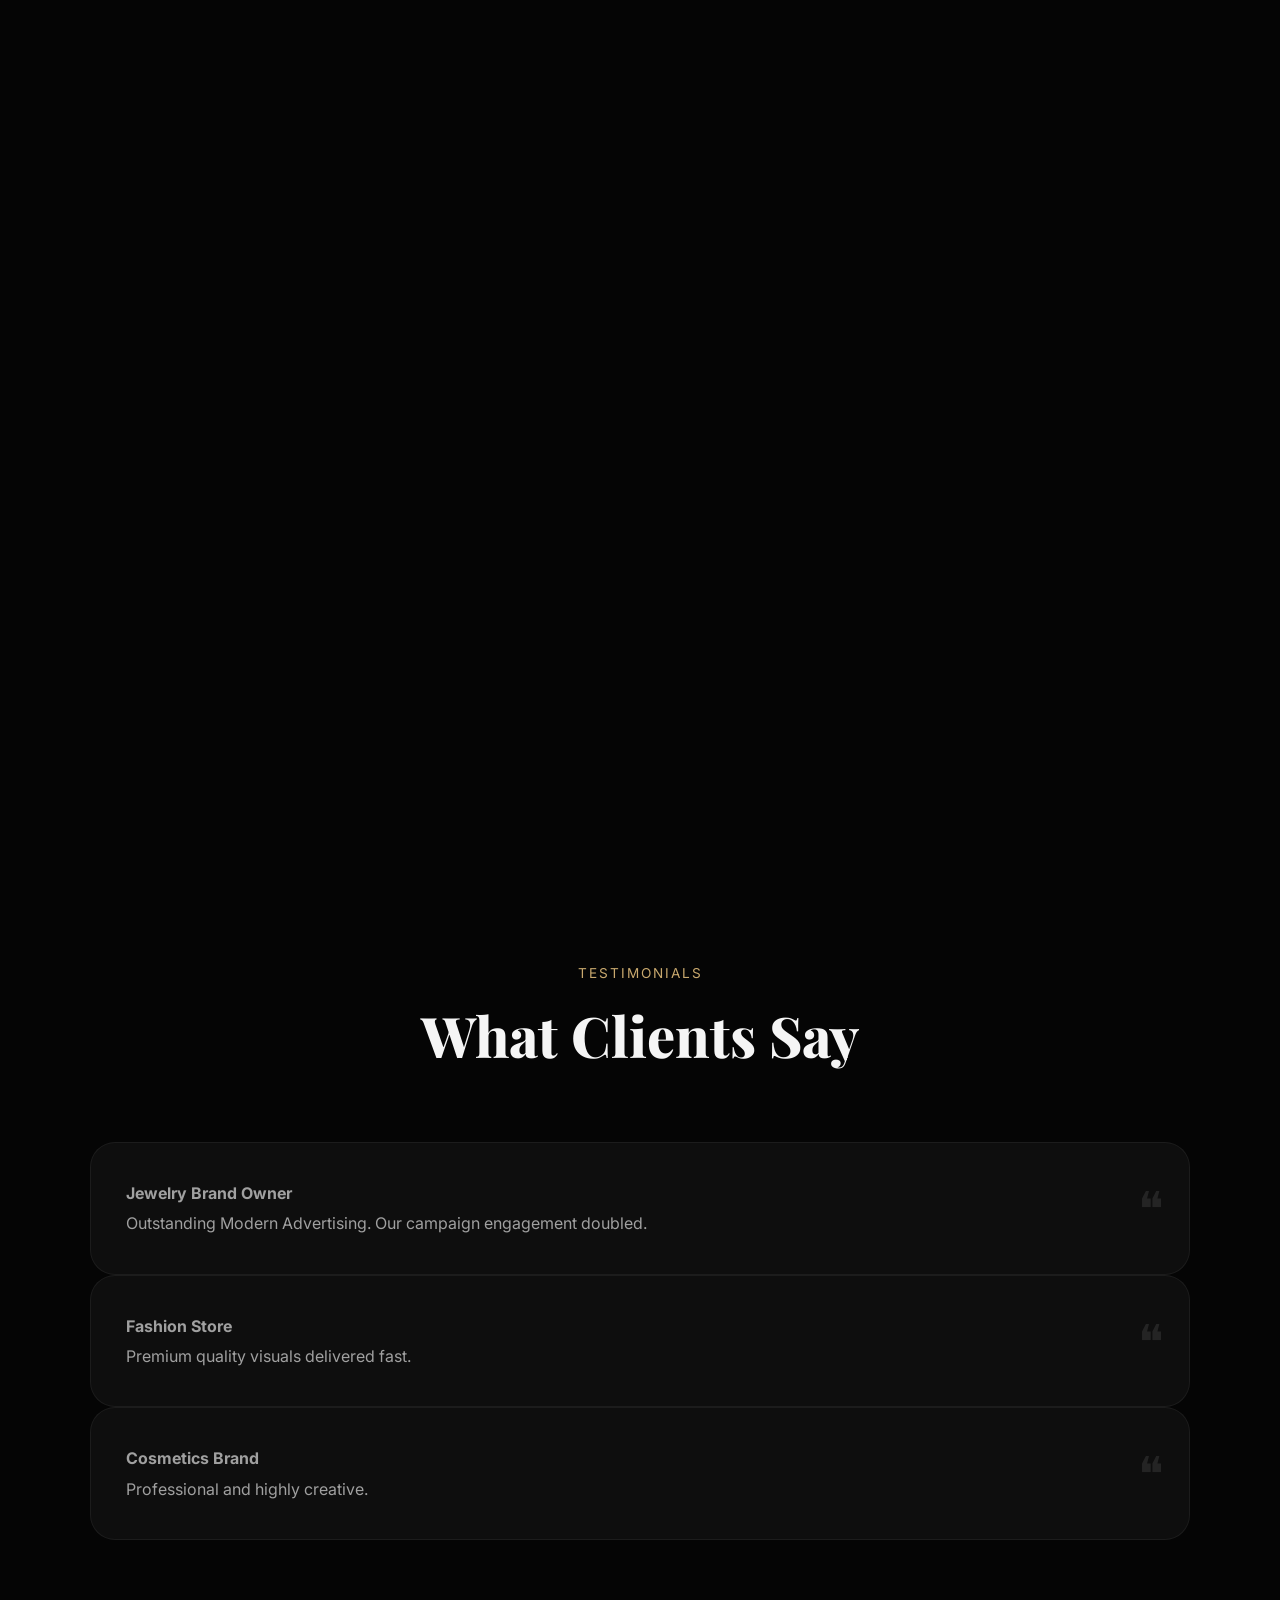
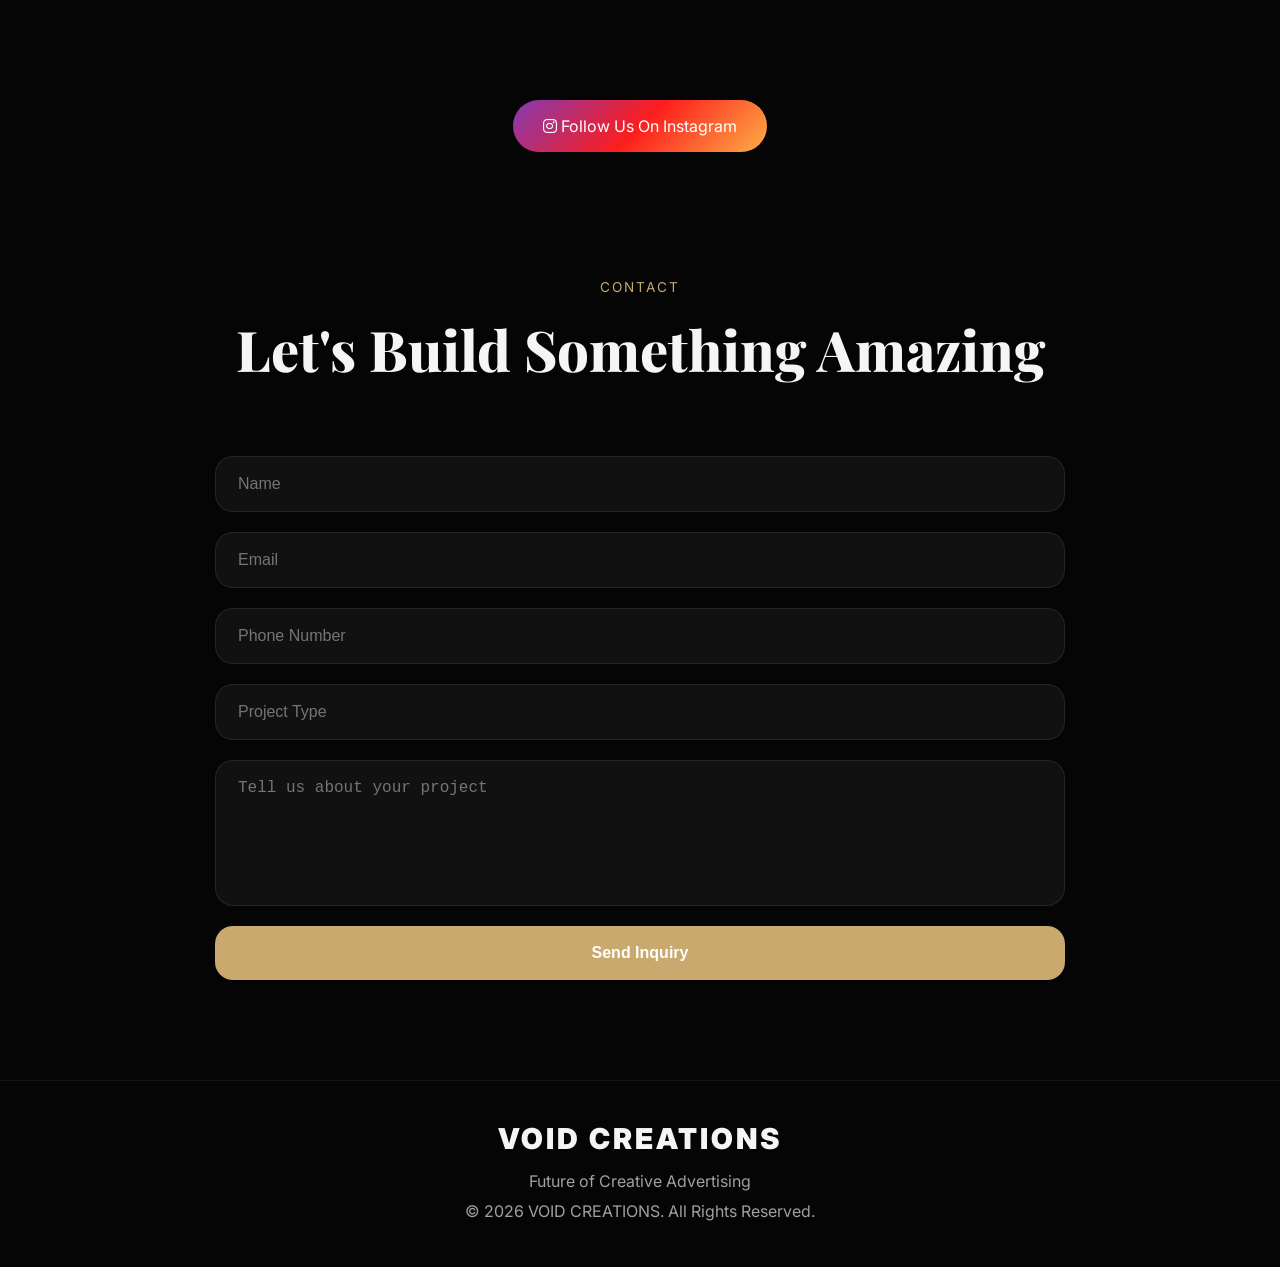
==== commit e53687bb: "bgs" ====
--- a/index.html
+++ b/index.html
@@ -20,8 +20,7 @@
     content="Premium advertising campaigns for jewelry, fashion, cosmetics and modern brands.">
 
     <!-- Fonts -->
-    <link href="https://fonts.googleapis.com/css2?family=Inter:wght@300;400;500;600;700;800;900&display=swap"
-        rel="stylesheet">
+    <link href="https://fonts.googleapis.com/css2?family=Inter:wght@300;400;500;600;700;800&family=Playfair+Display:wght@500;600;700;800&display=swap" rel="stylesheet">
 
     <!-- Font Awesome -->
     <link rel="stylesheet"
@@ -216,31 +215,7 @@
             
     </section>
 
-    <section class="brand-categories">
-
-        <div class="category-pill">
-            Jewelry Advertising
-        </div>
-
-        <div class="category-pill">
-            Fashion Campaigns
-        </div>
-
-        <div class="category-pill">
-            Cosmetics Branding
-        </div>
-
-        <div class="category-pill">
-            Video Advertising
-        </div>
-
-        <div class="category-pill">
-            Social Media Creatives
-        </div>
-
-    </section>
-
-    <!-- <section class="stats">
+        <!-- <section class="stats">
 
         <div class="stat-box">
 
--- a/css/style.css
+++ b/css/style.css
@@ -8,35 +8,34 @@
 
 :root {
 
-    /* Brand Colors */
-
-    --primary: #0F1835;
-    --secondary: #16244D;
-
-    --accent: #6EA8FE;
-    --accent-light: #8FC5FF;
-
-    --neon: #4CC9F0;
+    /* Luxury Colors */
+
+    --primary: #050505;
+    --secondary: #0D0D0D;
+
+    --accent: #C9A96E;
+    --accent-light: #D8BC8A;
+
+    --neon: #C9A96E;
 
     --white: #FFFFFF;
-    --text: #F5F7FA;
-    --muted: #AAB3D1;
+    --text: #F5F5F5;
+    --muted: #A0A0A0;
 
     /* Glass */
 
-    --glass: rgba(255,255,255,0.05);
+    --glass: rgba(255,255,255,0.03);
     --glass-border: rgba(255,255,255,0.08);
 
     /* Effects */
 
     --shadow:
-    0 10px 30px rgba(0,0,0,.30);
+    0 10px 30px rgba(0,0,0,.45);
 
     --glow:
-    0 0 20px rgba(76,201,240,.35);
+    0 0 20px rgba(201,169,110,.25);
 
     --radius: 24px;
-
 }
 
 /* ---------- Reset ---------- */
@@ -55,18 +54,7 @@
 
     font-family:'Inter',sans-serif;
 
-    background:
-    radial-gradient(
-    circle at top right,
-    rgba(76,201,240,.08),
-    transparent 30%),
-
-    radial-gradient(
-    circle at bottom left,
-    rgba(110,168,254,.08),
-    transparent 30%),
-
-    var(--primary);
+    background:var(--primary);
 
     color:var(--text);
 
@@ -866,6 +854,7 @@
 
 .section-header h2{
 
+    font-family:'Playfair Display',serif;
     margin-top:15px;
 
     font-size:
@@ -884,7 +873,7 @@
 ========================================== */
 
 .services{
-    padding:120px 7%;
+    padding:60px 7%;
 }
 
 .services-grid{
@@ -987,7 +976,7 @@
 ========================================== */
 
 .portfolio{
-    padding:120px 7%;
+    padding:60px 7%;
 }
 
 .portfolio-grid{
@@ -1201,7 +1190,7 @@
 ========================================== */
 
 .why-us{
-    padding:120px 7%;
+    padding:60px 7%;
 }
 
 .features-grid{
@@ -1254,7 +1243,7 @@
 ========================================== */
 
 .process{
-    padding:120px 7%;
+    padding:60px 7%;
 }
 
 .timeline{
@@ -1378,7 +1367,7 @@
 ========================================== */
 
 .testimonials{
-    padding:120px 7%;
+    padding:60px 7%;
 }
 
 .testimonial-slider{
@@ -1447,7 +1436,7 @@
 ========================================== */
 
 .instagram{
-    padding:120px 7%;
+    padding:60px 7%;
 }
 
 .instagram-grid{
@@ -1497,7 +1486,7 @@
 ========================================== */
 
 .contact{
-    padding:120px 7%;
+    padding:60px 7%;
 }
 
 .contact-form{
@@ -1548,7 +1537,7 @@
     rgba(76,201,240,.45);
 
     box-shadow:
-    0 0 20px rgba(76,201,240,.15);
+    0 0 20px rgba(255,255,255,.05);
 }
 
 .contact-form textarea{
@@ -1648,14 +1637,14 @@
 
 footer{
 
-    padding:80px 7%;
+    padding:40px 7%;
 
     text-align:center;
 
     border-top:
     1px solid rgba(255,255,255,.06);
 
-    margin-top:80px;
+    margin-top:40px;
 }
 
 .footer-logo{
@@ -1814,54 +1803,6 @@
 }
 
 /* ==========================================
-   ULTRA PREMIUM BACKGROUND GLOW
-========================================== */
-
-body::before{
-
-    content:"";
-
-    position:fixed;
-
-    top:-200px;
-    right:-200px;
-
-    width:500px;
-    height:500px;
-
-    background:
-    radial-gradient(
-    circle,
-    rgba(76,201,240,.10),
-    transparent 70%
-    );
-
-    z-index:-1;
-}
-
-body::after{
-
-    content:"";
-
-    position:fixed;
-
-    bottom:-250px;
-    left:-250px;
-
-    width:550px;
-    height:550px;
-
-    background:
-    radial-gradient(
-    circle,
-    rgba(110,168,254,.08),
-    transparent 70%
-    );
-
-    z-index:-1;
-}
-
-/* ==========================================
    MOBILE MENU
 ========================================== */
 
@@ -2109,7 +2050,7 @@
 
 .before-after{
 
-    padding:120px 7%;
+    padding:60px 7%;
 }
 
 .comparison{
@@ -2222,7 +2163,8 @@
 
 body{
 
-    background:#0F1835;
+    background:#050505;
+
 
     position:relative;
 }
@@ -2246,7 +2188,7 @@
     background:
     radial-gradient(
         circle,
-        rgba(110,168,254,.18),
+        rgba(201,169,110,.12),
         transparent 70%
     );
 
@@ -2275,7 +2217,7 @@
     background:
     radial-gradient(
         circle,
-        rgba(76,201,240,.15),
+        rgba(201,169,110,.12),
         transparent 70%
     );
 
@@ -2339,7 +2281,7 @@
     width:300px;
     height:300px;
 
-    background:#6EA8FE;
+    background:#C9A96E;
 
     top:10%;
     left:5%;
@@ -2353,7 +2295,7 @@
     width:220px;
     height:220px;
 
-    background:#4CC9F0;
+    background:#C9A96E;
 
     top:20%;
     right:10%;
@@ -2367,7 +2309,7 @@
     width:180px;
     height:180px;
 
-    background:#8FC5FF;
+    background:#C9A96E;
 
     bottom:10%;
     left:45%;
@@ -2412,7 +2354,7 @@
     rotate(8deg);
 
     text-shadow:
-    0 0 20px #6EA8FE;
+    0 0 20px #C9A96E;
 }
 
 
@@ -2481,13 +2423,15 @@
 
     font-size: clamp(3.5rem,8vw,7rem);
 
+    font-family:'Playfair Display',serif;
+
     line-height: .95;
 
-    font-weight: 900;
+    font-weight: 700;
 
     margin-bottom: 30px;
 
-    letter-spacing:-3px;
+    letter-spacing: -2px;
 
     text-shadow:
     0 10px 40px rgba(0,0,0,.35);
@@ -2500,8 +2444,8 @@
     background: linear-gradient(
         90deg,
         #ffffff,
-        #7ac7ff,
-        #1fb6ff
+        #C9A96E,
+        #C9A96E
     );
 
     -webkit-background-clip: text;
@@ -2619,7 +2563,7 @@
 
     margin-bottom: 10px;
 
-    color: #7ac7ff;
+    color: #C9A96E;
 
     font-size: .9rem;
 
@@ -2652,7 +2596,7 @@
     background:
     radial-gradient(
     circle,
-    rgba(31,182,255,.18),
+    rgba(201,169,110,.12),
     transparent 70%
     );
 
@@ -2676,7 +2620,7 @@
     background:
     radial-gradient(
     circle,
-    rgba(255,255,255,.08),
+    rgba(201,169,110,.08),
     transparent 70%
     );
 
@@ -2860,7 +2804,7 @@
     linear-gradient(
     90deg,
     transparent,
-    rgba(110,168,254,.8),
+    rgba(201,169,110,.8),
     transparent
     );
 }
@@ -2925,7 +2869,7 @@
     linear-gradient(
         120deg,
         transparent,
-        rgba(255,255,255,.22),
+        rgba(201,169,110,.22),
         transparent
     );
 
@@ -3785,7 +3729,7 @@
 
     height:1px;
 
-    margin:100px auto;
+    margin:60px auto;
 
     background:
     linear-gradient(
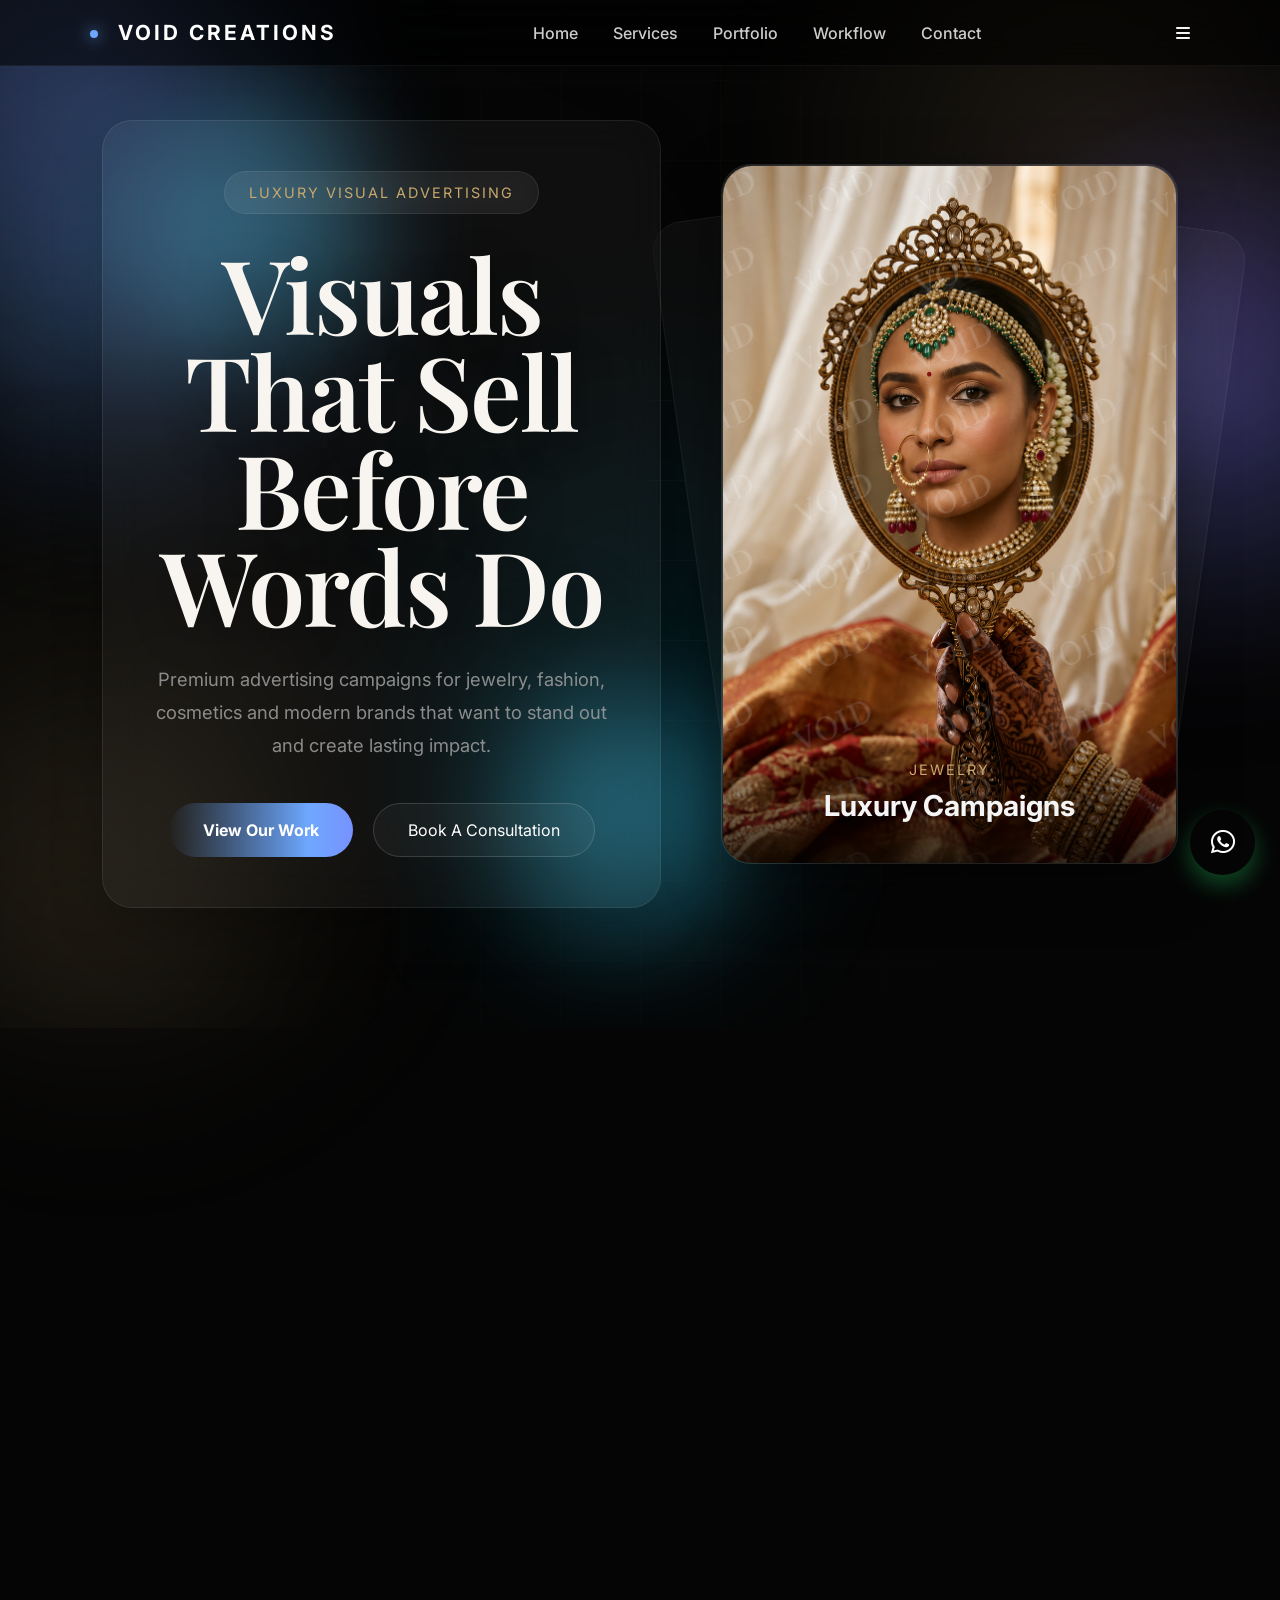
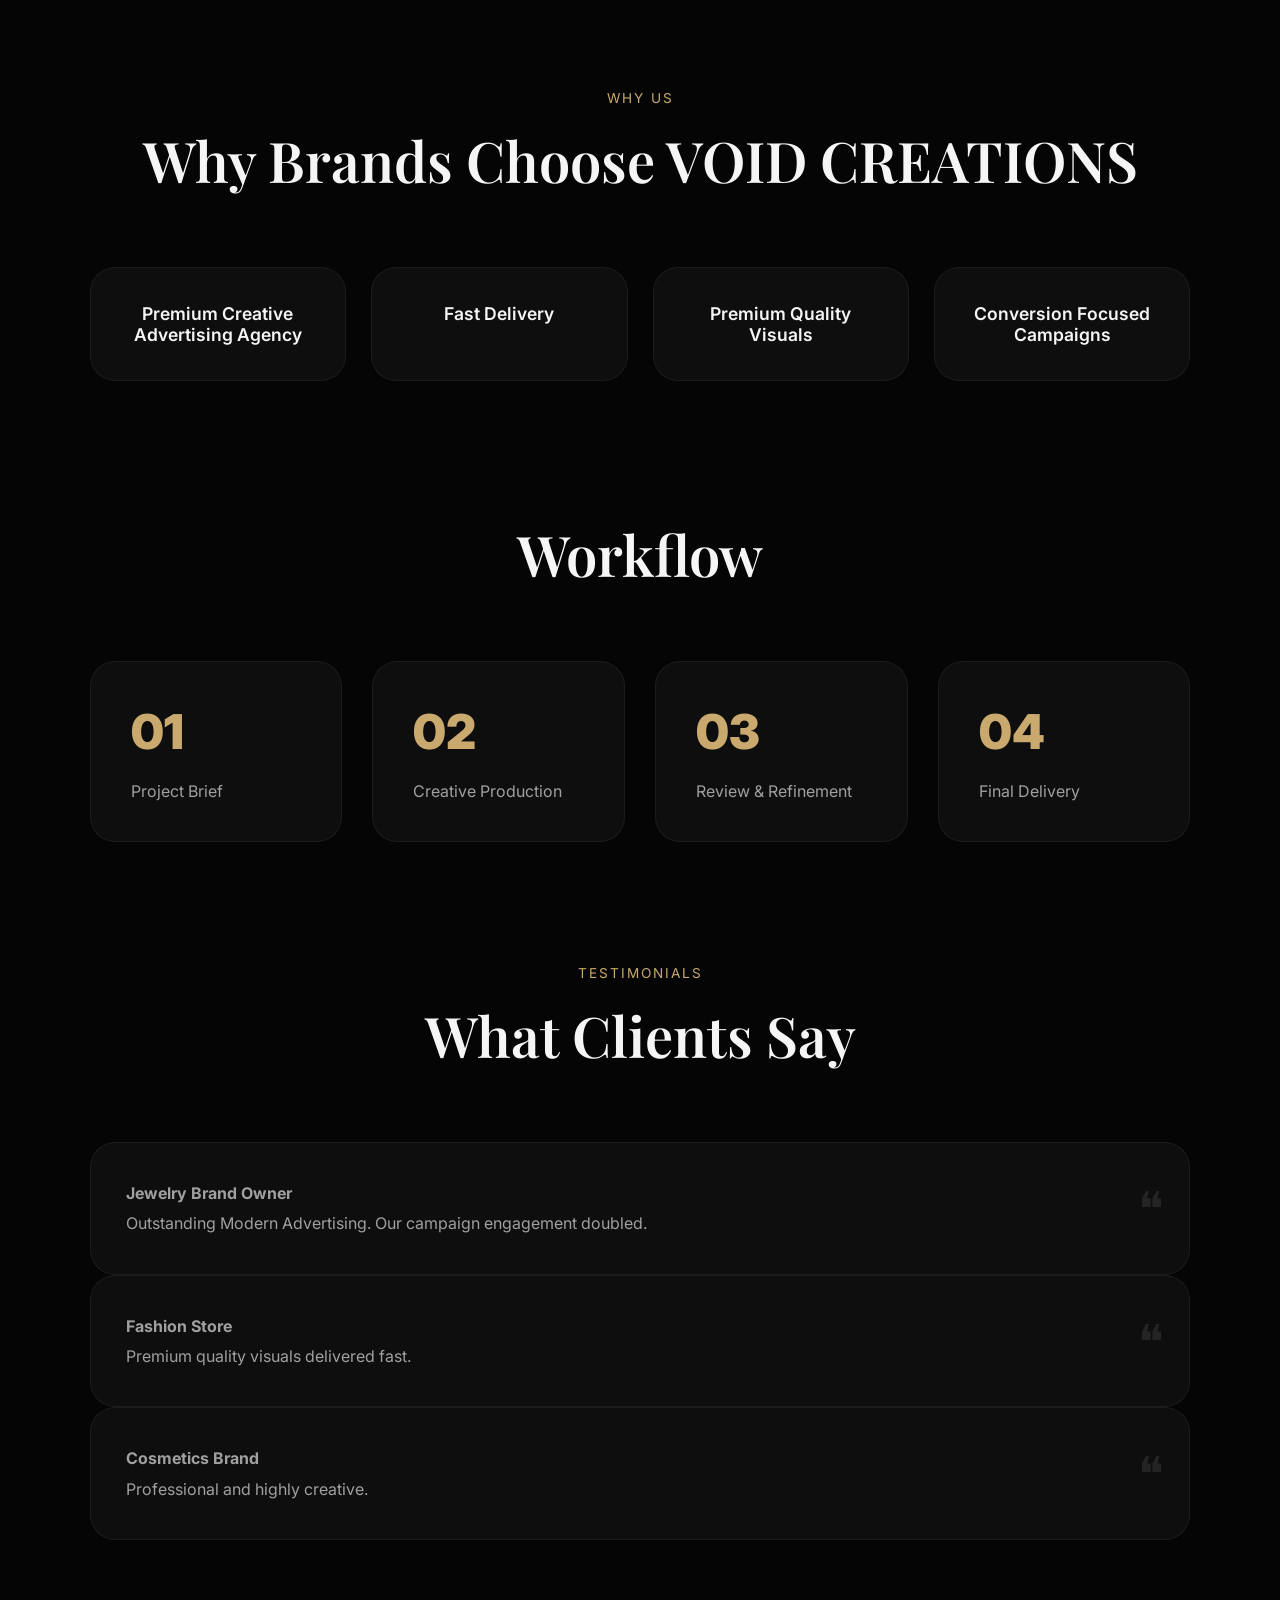
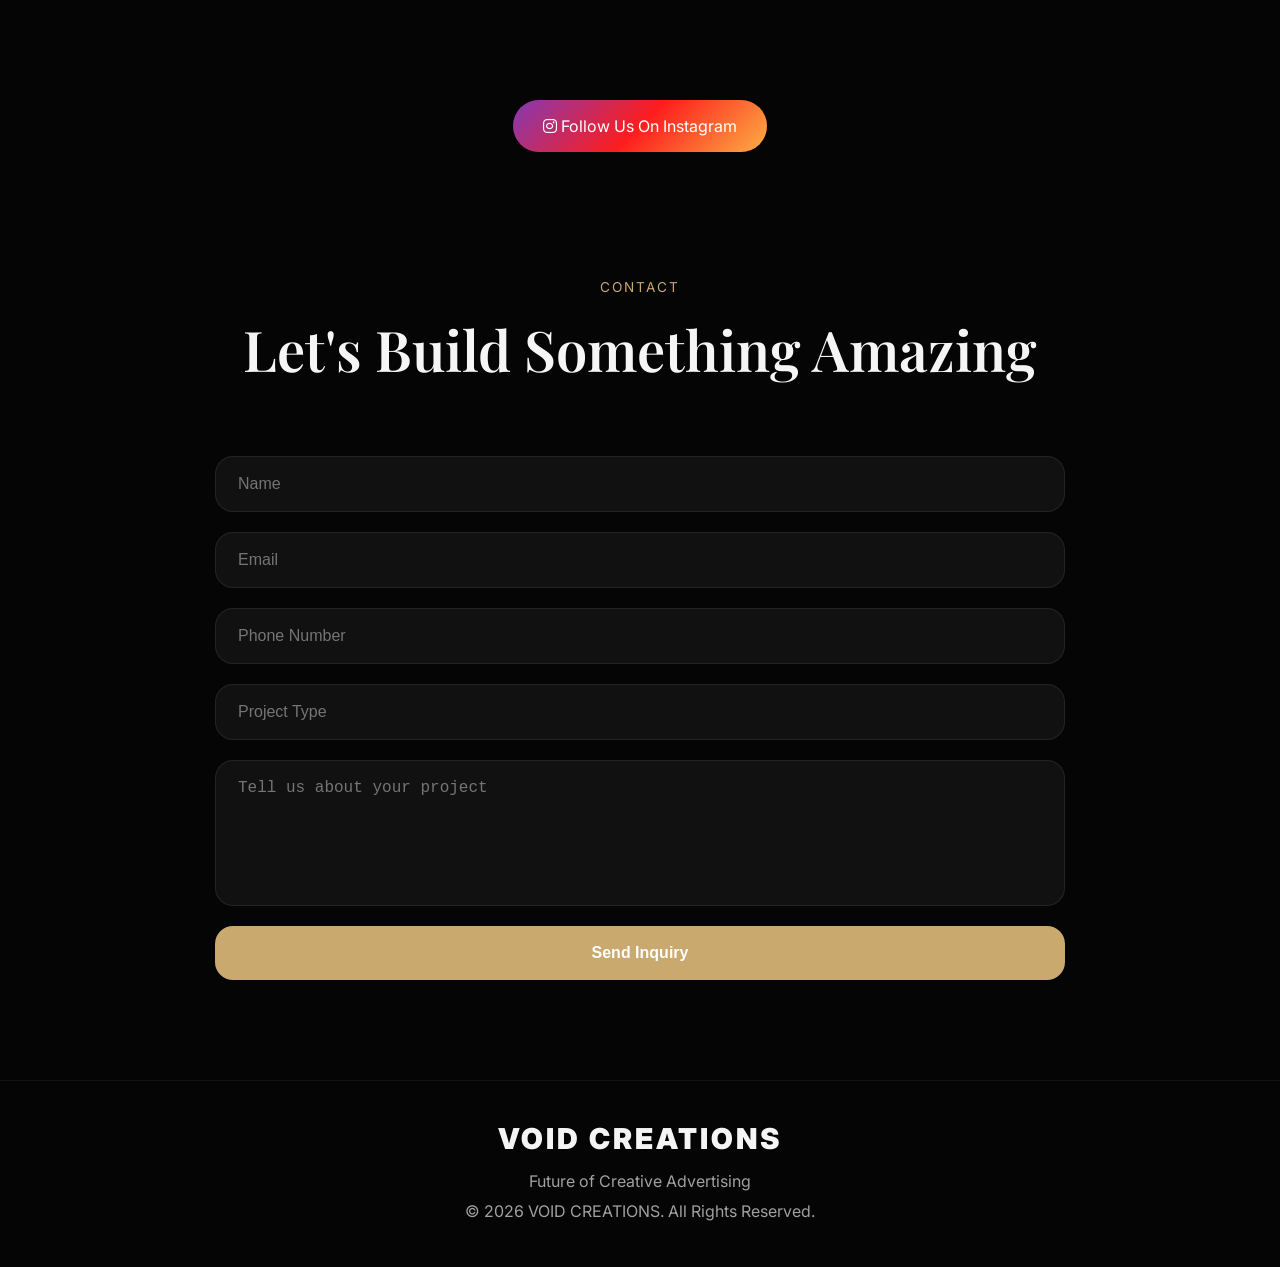
==== commit 46fa2c2c: "bgsn" ====
--- a/index.html
+++ b/index.html
@@ -127,7 +127,7 @@
             <div class="hero-content">
 
                 <span class="hero-badge">
-                    JEWELRY • FASHION • BEAUTY
+                    LUXURY VISUAL ADVERTISING
                 </span>
 
                 <h1>
--- a/css/style.css
+++ b/css/style.css
@@ -14,7 +14,7 @@
     --secondary: #0D0D0D;
 
     --accent: #C9A96E;
-    --accent-light: #D8BC8A;
+    --accent-light:#E0C08A;
 
     --neon: #C9A96E;
 
@@ -334,7 +334,7 @@
     justify-content:space-between;
     align-items:center;
     backdrop-filter:blur(20px);
-    background:rgba(15,24,53,.65);
+    background:rgba(0,0,0,.55);
     border-bottom:1px solid rgba(255,255,255,.05);
     z-index:1000;
     transition:
@@ -345,7 +345,7 @@
 
     font-size:1.3rem;
 
-    font-weight:900;
+    font-weight:700;
 
     letter-spacing:3px;
 
@@ -668,11 +668,11 @@
     border-radius:30px;
 
     border:1px solid
-    rgba(255,255,255,.08);
+    rgba(201,169,110,.18);
 
     box-shadow:
-    0 40px 120px rgba(0,0,0,.45),
-    0 0 60px rgba(110,168,254,.12);
+    0 40px 120px rgba(0,0,0,.6),
+    0 0 50px rgba(201,169,110,.15);
     transition:
     transform .8s ease,
     filter .8s ease;
@@ -777,8 +777,11 @@
     background:
     linear-gradient(
     135deg,
+    #C9A96E,
+    #E0C08A
+    ),
     var(--accent),
-    var(--neon));
+    var(--neon);
 
     color:white;
 
@@ -793,8 +796,8 @@
     translateY(-5px);
 
     box-shadow:
-    0 15px 30px
-    rgba(76,201,240,.30);
+    0 0 35px 
+    rgba(201,169,110,.45);
 }
 
 .btn-secondary{
@@ -864,7 +867,7 @@
     3.5rem
     );
 
-    font-weight:800;
+    font-weight:600;
 }
 
 
@@ -894,7 +897,13 @@
 
     border-radius:var(--radius);
 
-    background:var(--glass);
+    background:linear-gradient(
+                    145deg,
+                    rgba(255,255,255,.03),
+                    rgba(255,255,255,.01)
+                );
+    box-shadow:
+        0 15px 50px rgba(0,0,0,.35);
 
     backdrop-filter:blur(20px);
 
@@ -1004,14 +1013,13 @@
     border-radius:28px;
 
     background:
-    linear-gradient(
-    135deg,
-    rgba(255,255,255,.05),
-    rgba(255,255,255,.02)
-    );
+    rgba(255,255,255,.02);
 
     border:
-    1px solid rgba(255,255,255,.08);
+    1px solid rgba(255,255,255,.06);
+
+    box-shadow:
+    0 15px 40px rgba(0,0,0,.35);
 
     backdrop-filter:blur(20px);
 
@@ -1604,9 +1612,8 @@
     background:
     linear-gradient(
     135deg,
-    #25D366,
-    #1ebe5d
-    );
+    #C9A96E
+        );
 
     color:white;
 
@@ -1628,7 +1635,7 @@
     scale(1.12);
 
     box-shadow:
-    0 15px 40px rgba(37,211,102,.45);
+    0 15px 40px #E0C08A
 }
 
 /* ==========================================
@@ -2427,7 +2434,7 @@
 
     line-height: .95;
 
-    font-weight: 700;
+    font-weight: 600;
 
     margin-bottom: 30px;
 
@@ -2435,6 +2442,7 @@
 
     text-shadow:
     0 10px 40px rgba(0,0,0,.35);
+    color:#F8F5F0;
 }
 
 .hero-content h1 span{
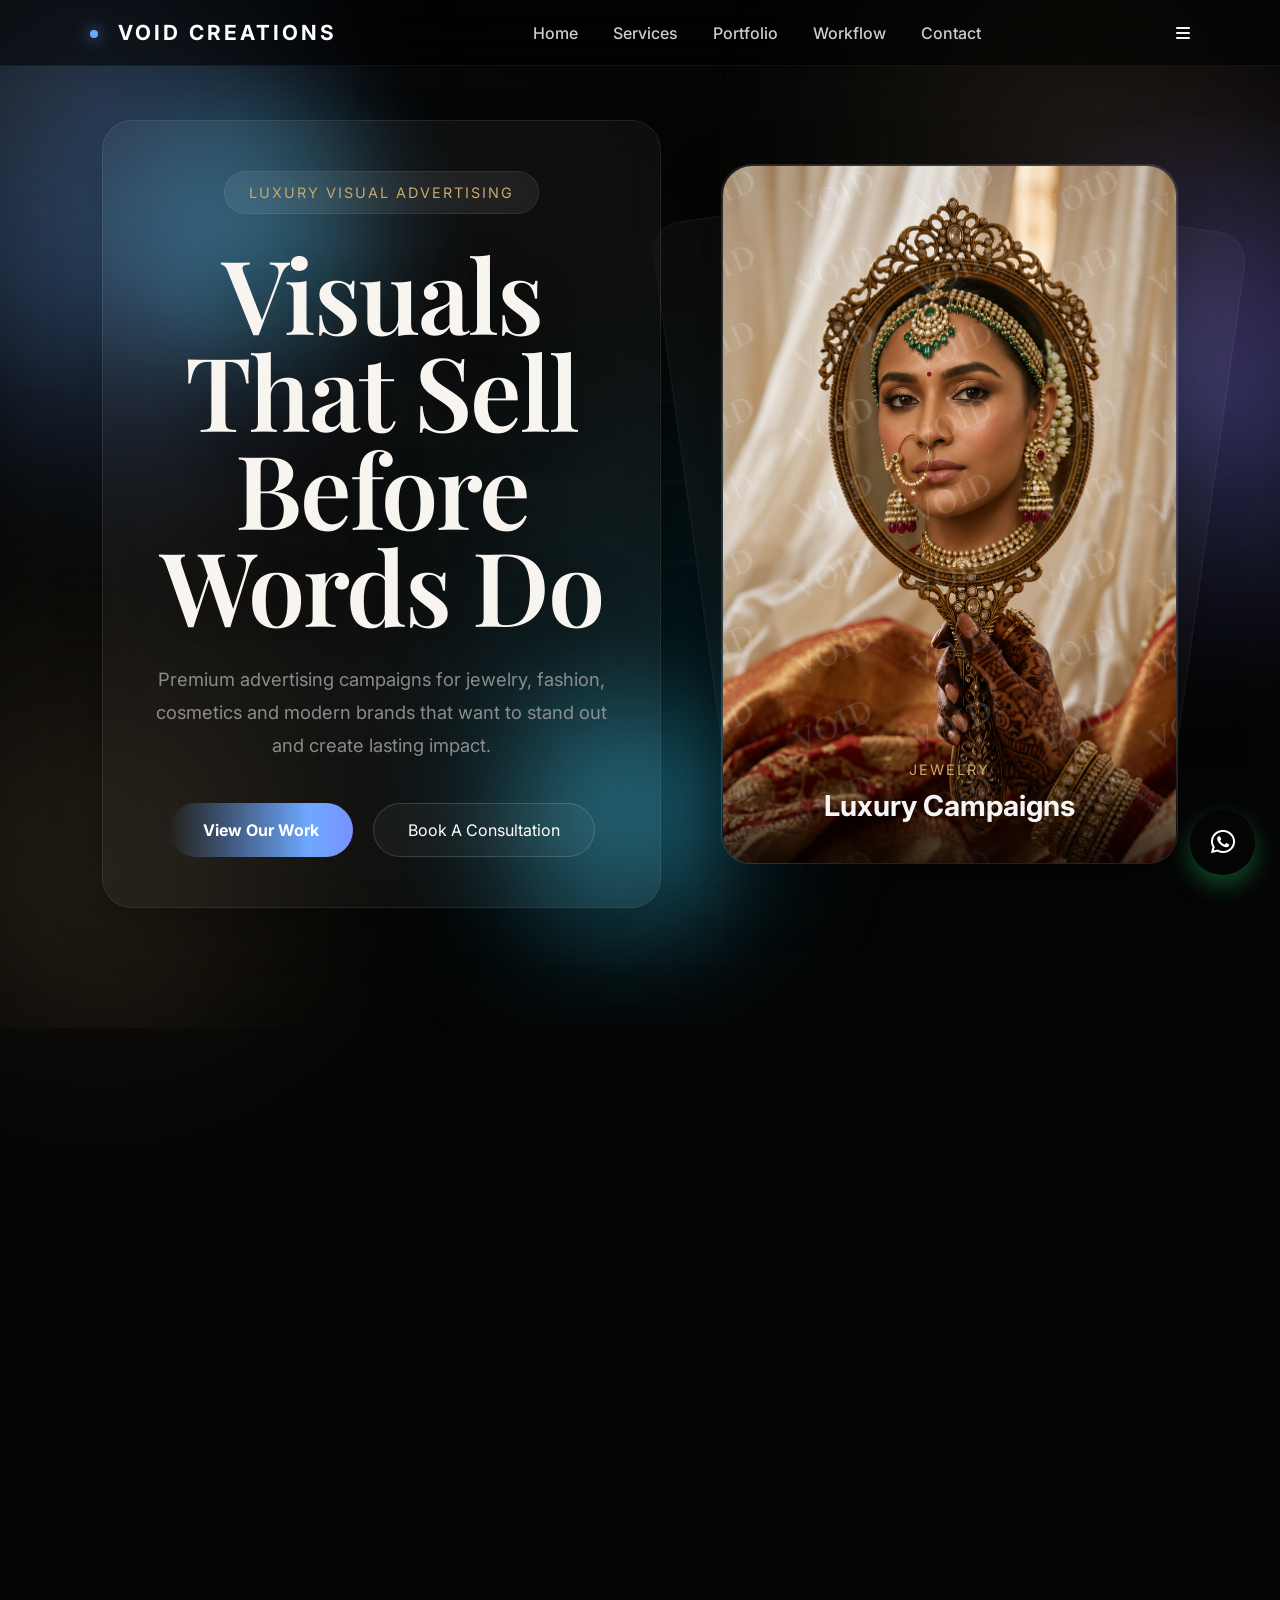
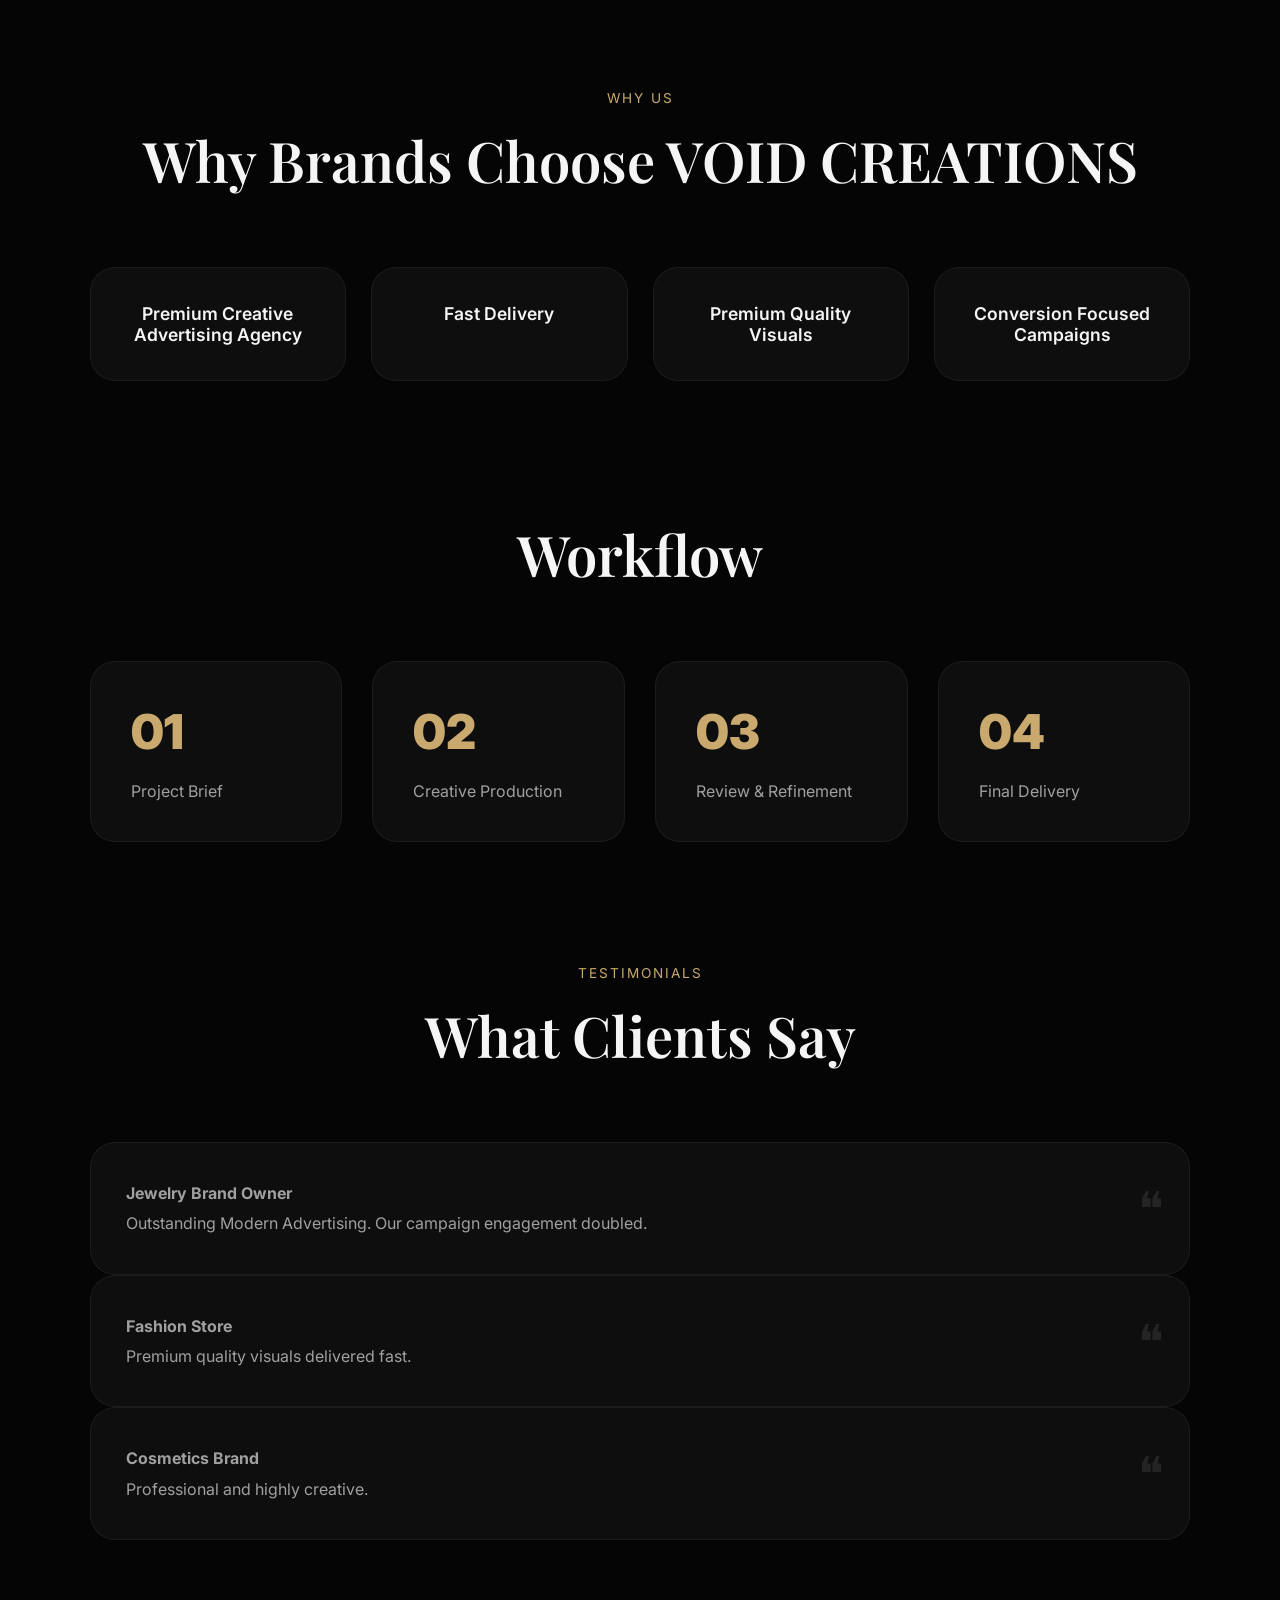
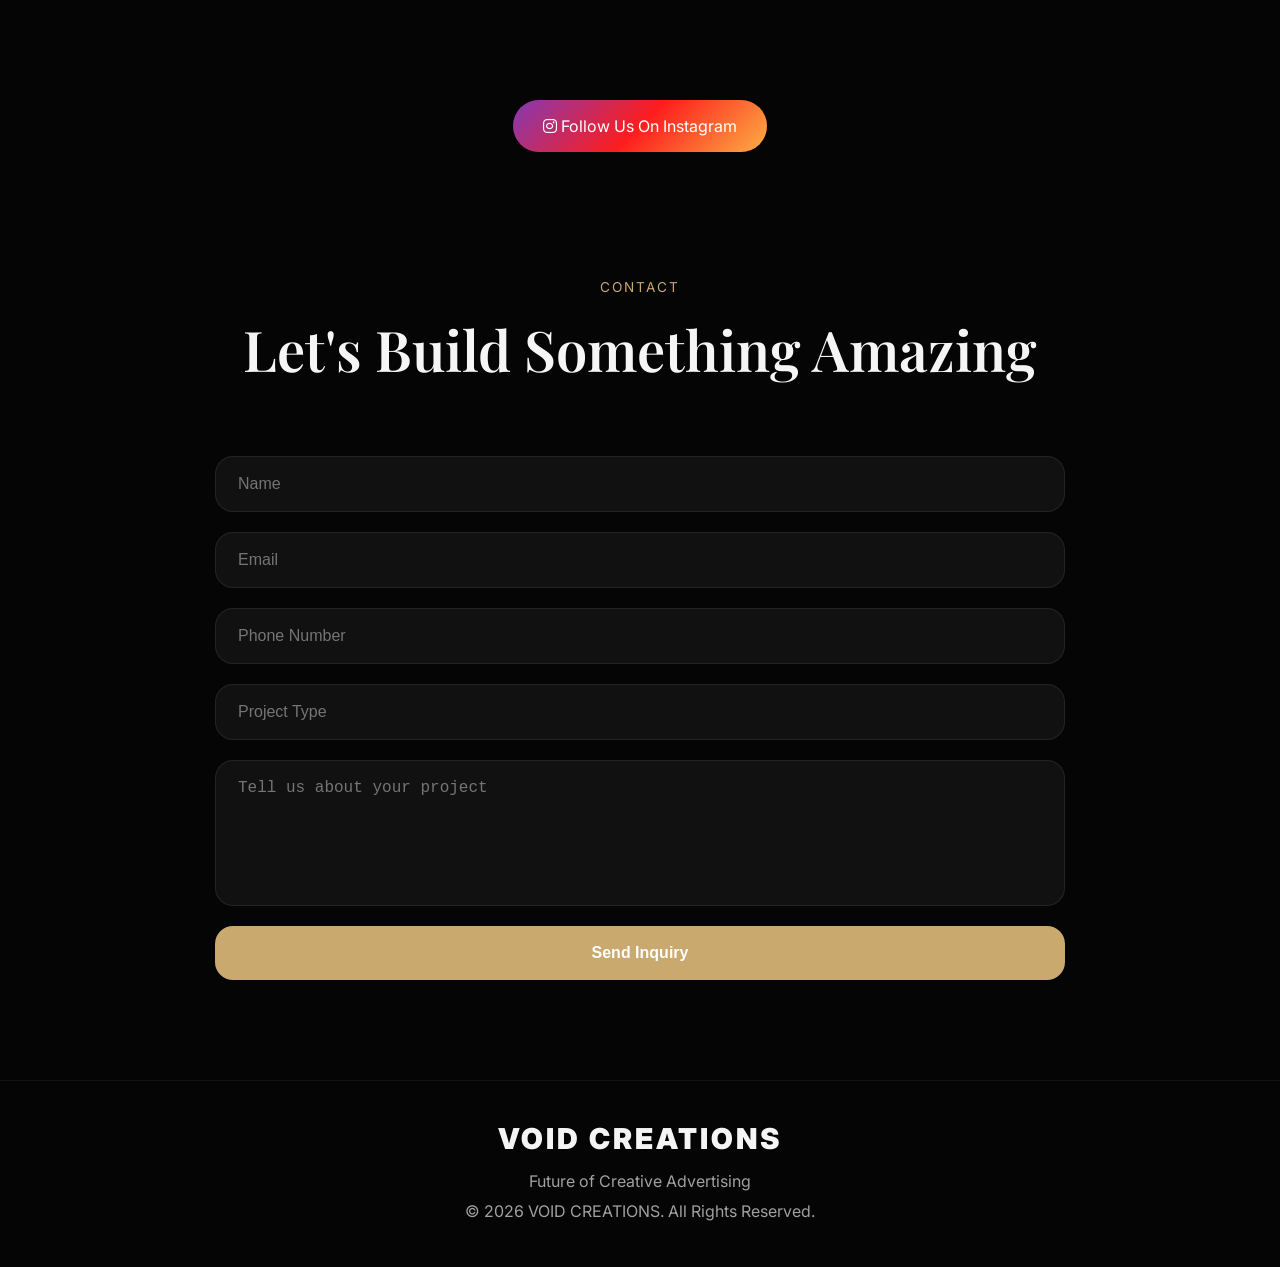
==== commit 8b70c4e6: "Jewel" ====
--- a/index.html
+++ b/index.html
@@ -46,7 +46,7 @@
 
     <meta property="og:image"
     content="assets/preview.PNG">
-
+    
 </head>
 
 <body>
@@ -704,7 +704,7 @@
 
     <!-- Main JS -->
     <script src="js/script.js"></script>
-
+    
 </body>
 
 </html>
--- a/css/style.css
+++ b/css/style.css
@@ -794,7 +794,10 @@
 
     transform:
     translateY(-5px);
-
+    .btn-secondary:hover{
+    transform:
+    translateY(-4px);
+    }
     box-shadow:
     0 0 35px 
     rgba(201,169,110,.45);
@@ -921,22 +924,21 @@
 
     position:absolute;
 
-    top:-50%;
-    left:-50%;
-
-    width:200%;
-    height:200%;
-
-    background:
-    radial-gradient(
-    circle,
-    rgba(76,201,240,.08),
-    transparent 60%
+    inset:0;
+
+    background:
+
+    linear-gradient(
+    135deg,
+    rgba(201,169,110,.08),
+    transparent 50%
     );
 
     opacity:0;
 
-    transition:.5s;
+    transition:.4s;
+
+    pointer-events:none;
 }
 
 .service-card:hover::before{
@@ -946,10 +948,10 @@
 .service-card:hover{
 
     transform:
-    translateY(-10px);
+    translateY(-12px);
 
     border-color:
-    rgba(76,201,240,.35);
+    rgba(201,169,110,.25);
 
     box-shadow:
     0 20px 40px rgba(0,0,0,.25);
@@ -959,7 +961,7 @@
 
     font-size:2rem;
 
-    color:var(--accent);
+    color:#C9A96E;
 
     margin-bottom:20px;
 }
@@ -1753,7 +1755,8 @@
 
     .btn-primary,
     .btn-secondary{
-
+        transition:
+        transform .35s ease;
         width:100%;
     }
 
@@ -1901,12 +1904,13 @@
     top:0;
     left:0;
 
-    transition:.6s ease;
+    transition:
+    transform .8s ease;
 }
 
 .portfolio-card:hover img{
 
-    transform:scale(1.1);
+    transform:scale(1.08);
 }
 
 @keyframes trailFade{
@@ -3044,9 +3048,8 @@
 
 section{
 
-    transition:
-    transform .6s ease,
-    opacity .6s ease;
+    animation:
+    fadeUp 1s ease;
 }
 
 /* ==========================
@@ -3659,17 +3662,16 @@
 
     position:fixed;
 
-    width:500px;
-    height:500px;
+    width:700px;
+    height:700px;
 
     border-radius:50%;
 
     background:
     radial-gradient(
     circle,
-    rgba(110,168,254,.18) 0%,
-    rgba(139,92,246,.10) 40%,
-    transparent 75%
+    rgba(201,169,110,.08),
+    transparent 70%
     );
 
     filter:blur(60px);
@@ -3817,4 +3819,31 @@
 
         left:100%;
     }
+}
+
+@keyframes fadeUp{
+
+    from{
+
+        opacity:0;
+
+        transform:
+        translateY(50px);
+
+    }
+
+    to{
+
+        opacity:1;
+
+        transform:
+        translateY(0);
+
+    }
+}
+
+.gslide-image img{
+
+    border-radius:20px;
+
 }
